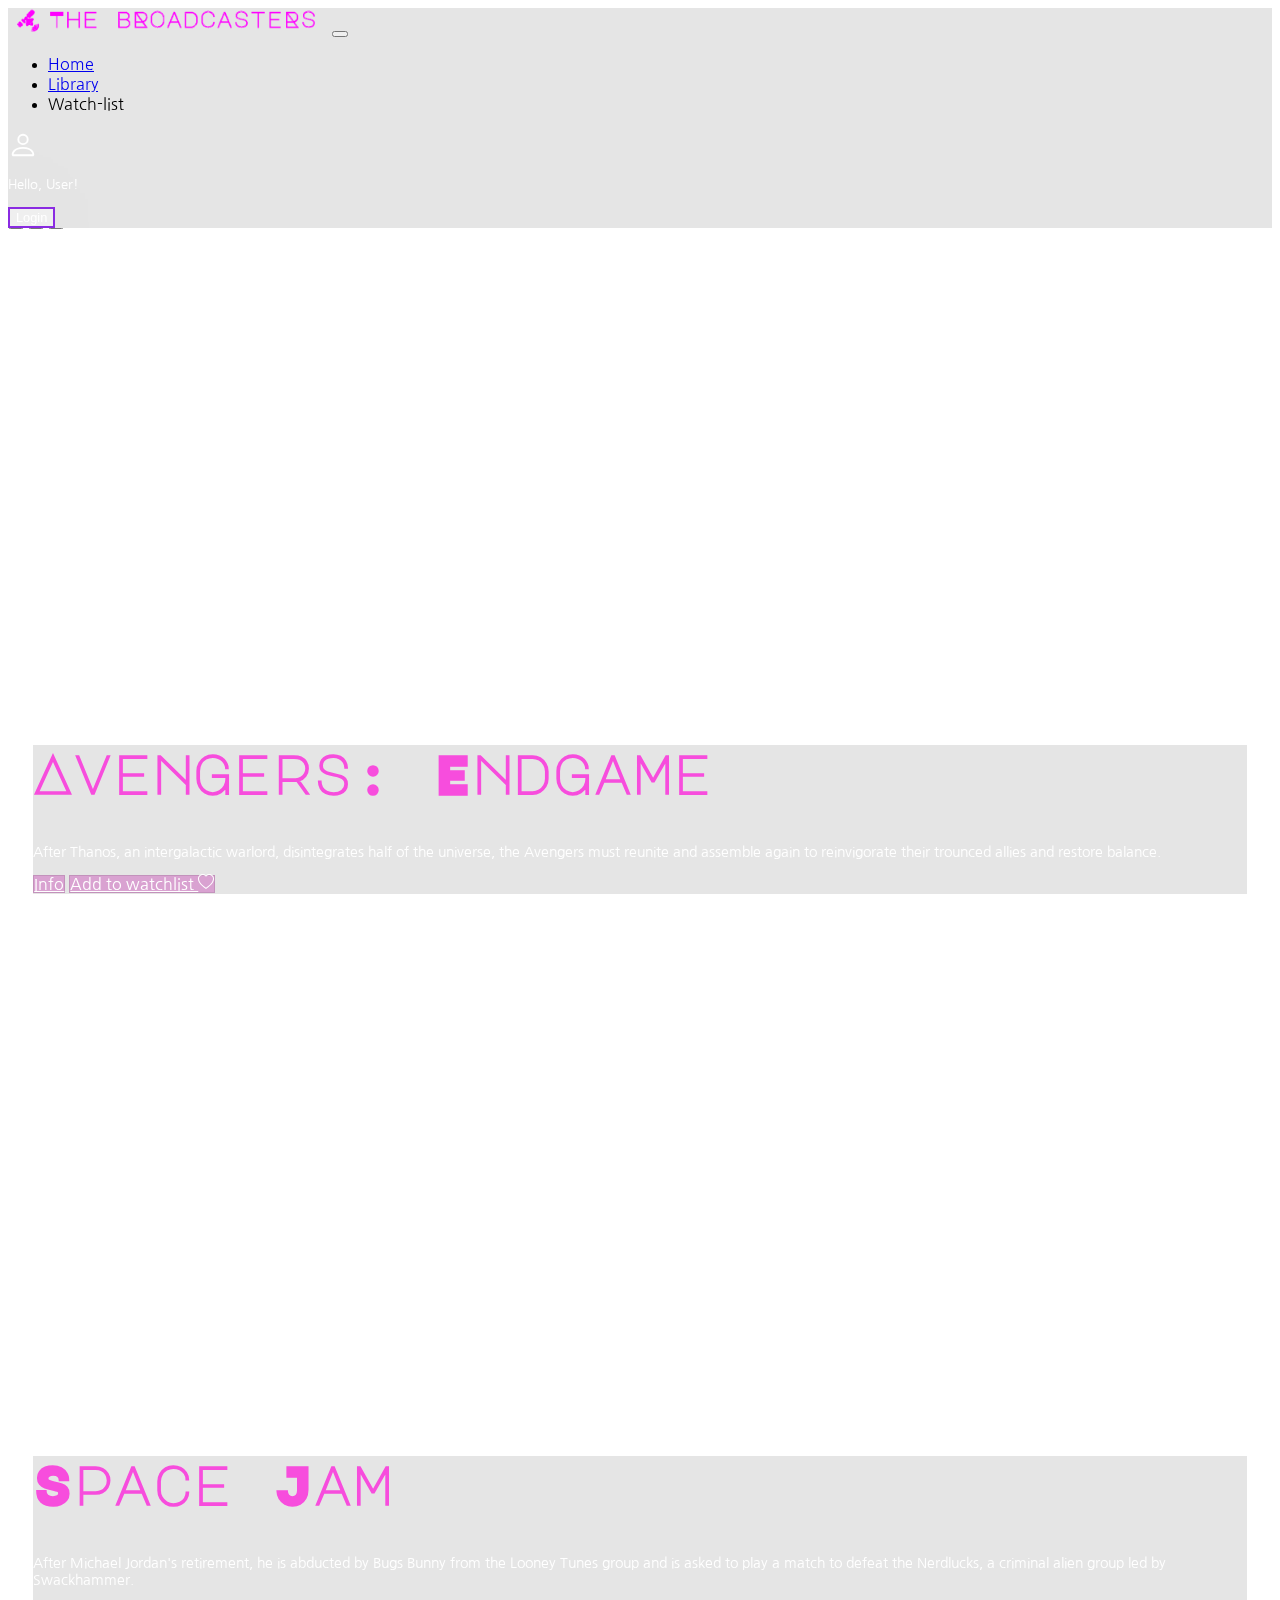
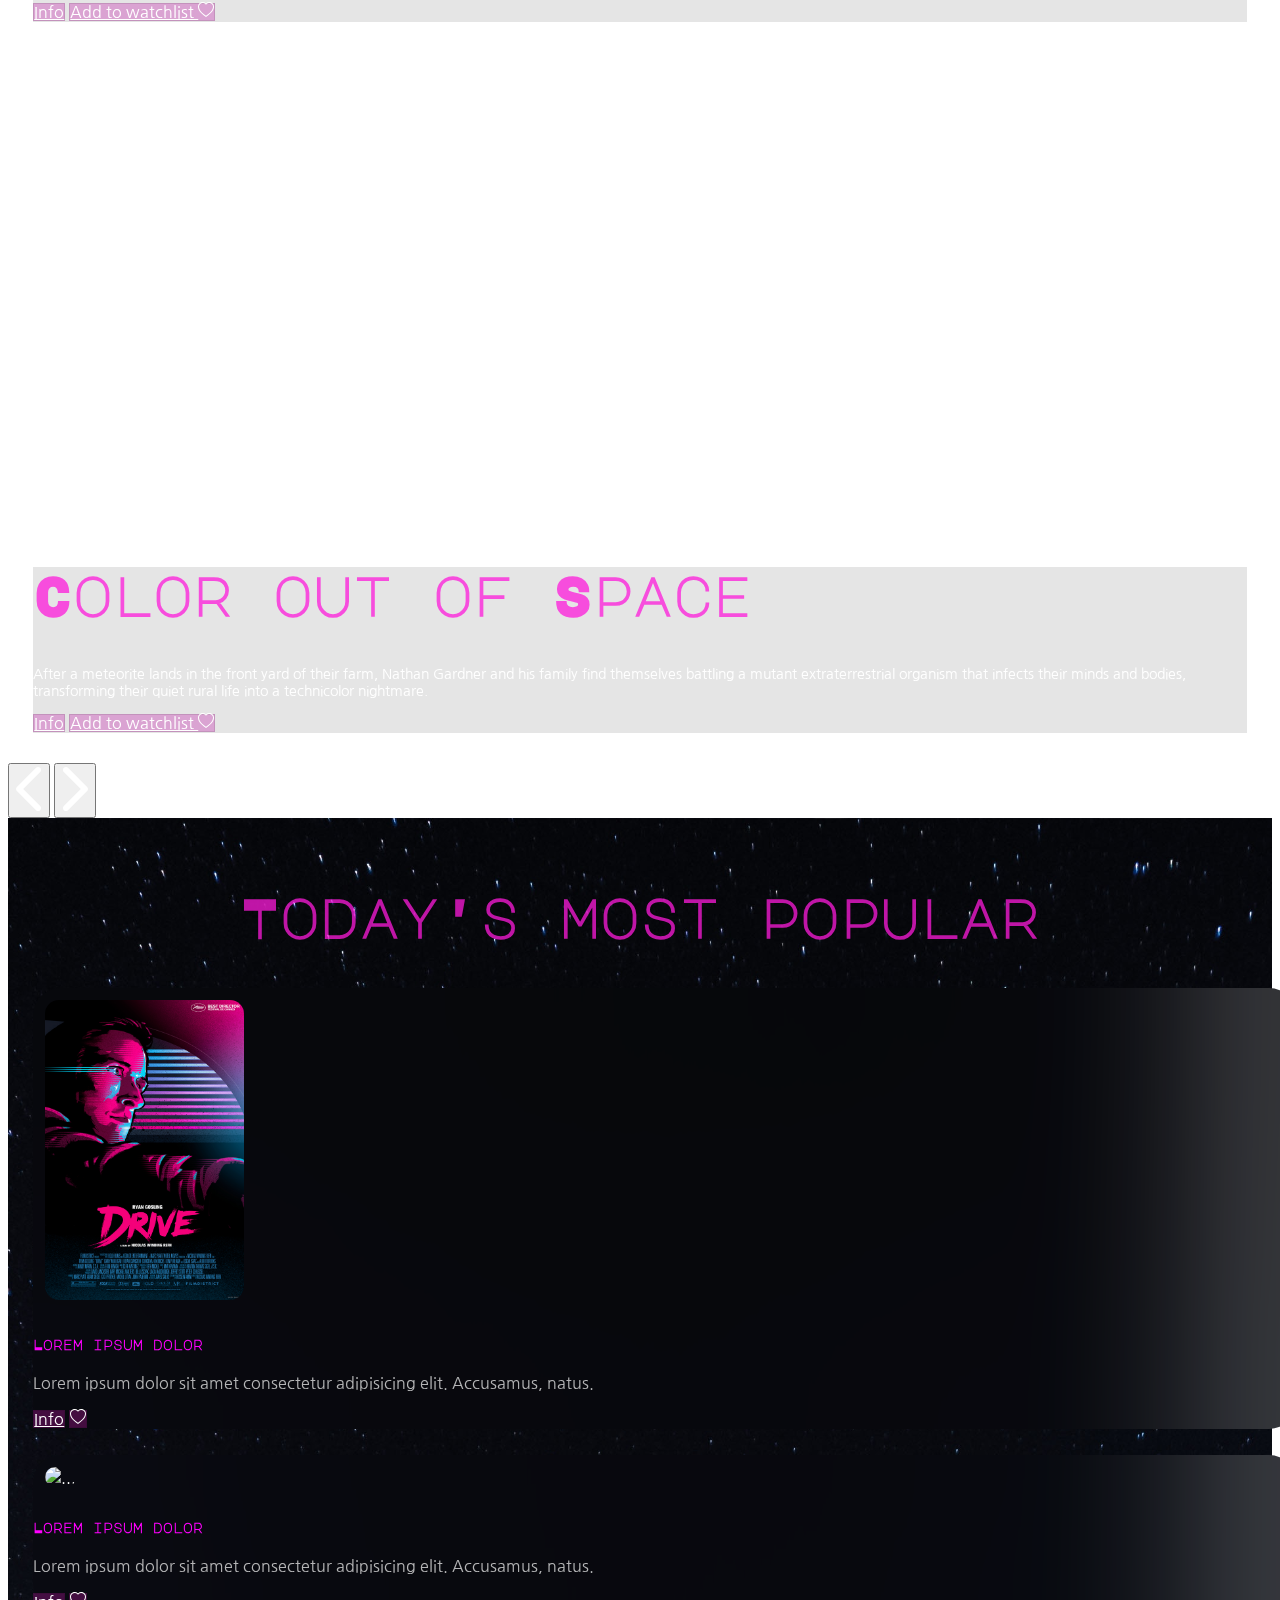
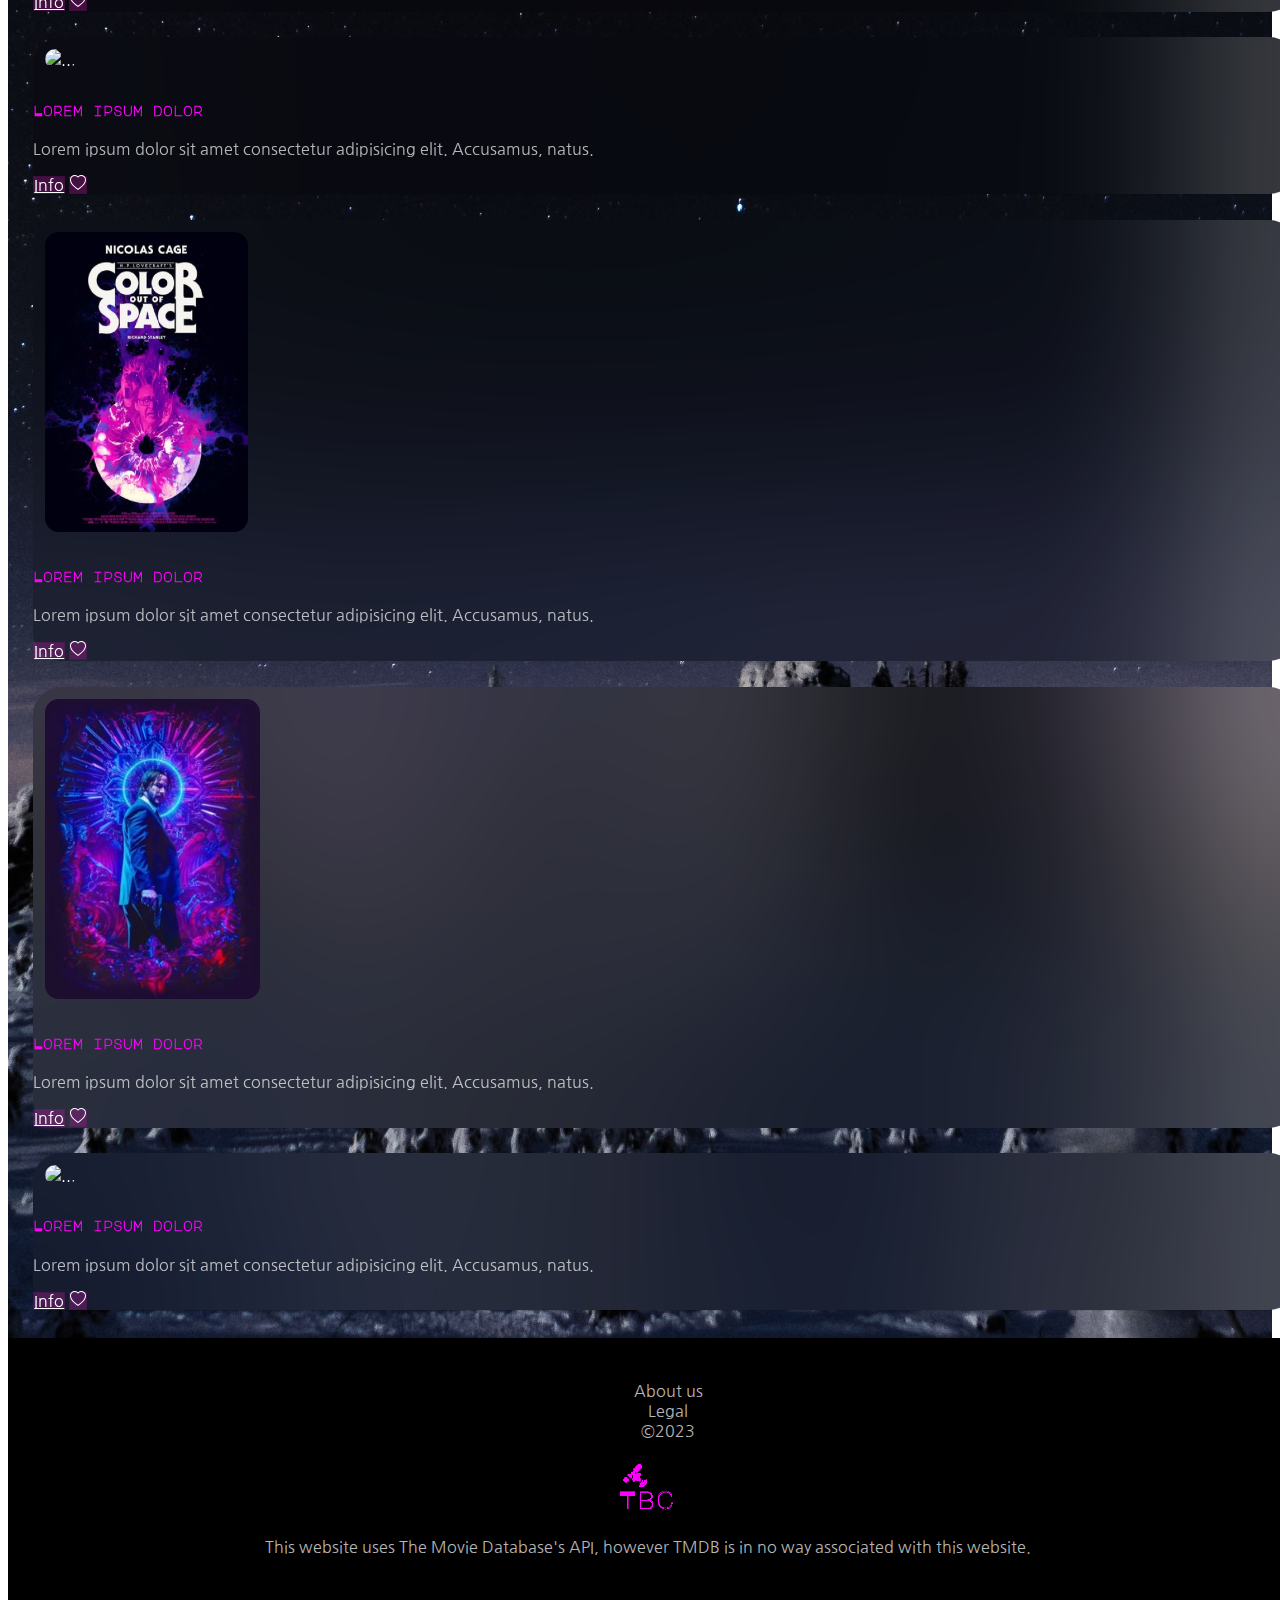
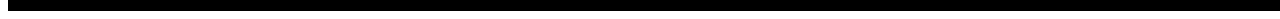
==== index.html @ 7039c8f2 "Add home page & mock content" ====
<!doctype html>
<html lang="en">
  <head>
    <!-- Required meta tags -->
    <meta charset="utf-8">
    <meta name="viewport" content="width=device-width, initial-scale=1">
    <!--Other meta data-->
    <meta name="siteTitle" content="The Broadcasters">
    <meta name="description" content="Home Page of The Broadcasters">
    <meta name="keywords" content="The Broadcasters, streaming, video, movies, space movies">
    <meta name="author" content="Tertius Jonker, Isaac Mooketsi, Rouxan Potgieter, Enrique De Sousa">

    <title>The Broadcasters</title>
    <!-- Style sheets -->
    <link href="https://cdn.jsdelivr.net/npm/bootstrap@5.3.0/dist/css/bootstrap.min.css" rel="stylesheet" integrity="sha384-9ndCyUaIbzAi2FUVXJi0CjmCapSmO7SnpJef0486qhLnuZ2cdeRhO02iuK6FUUVM" crossorigin="anonymous">
    <link href="styles/main.css" rel="stylesheet">
  </head>
  <body>
    
    <!-- nav -->
    <nav class="navbar navbar-expand-lg bg-body-tertiary " data-bs-theme="dark">
      <div class="container">
        <a class="navbar-brand" href="index.html"><img src="assets/logoExpanded.png" alt="LogoImage" style="width: 25vw;"></a>
        <button class="navbar-toggler" type="button" data-bs-toggle="collapse" data-bs-target="#navbarSupportedContent" aria-controls="navbarSupportedContent" aria-expanded="false" aria-label="Toggle navigation">
          <span class="navbar-toggler-icon"></span>
        </button>
        <div class="collapse navbar-collapse" id="navbarSupportedContent">
          <ul class="navbar-nav me-auto mb-2 mb-lg-0 mt-0.5">
            <li class="nav-item">
              <a class="nav-link active" aria-current="page" href="#">Home</a>
            </li>
            <li class="nav-item">
              <a class="nav-link" href="#">Library</a>
            </li>
            <li class="nav-item">
              <a class="nav-link disabled" aria-disabled="true">Watch-list</a>
            </li>
          </ul>
          <form class="d-flex" >
            <!-- user icon -->
            <svg class="mt-1 p-1" xmlns="http://www.w3.org/2000/svg" width="30" height="30" fill="white" class="bi bi-person" viewBox="0 0 16 16">
              <path d="M8 8a3 3 0 1 0 0-6 3 3 0 0 0 0 6Zm2-3a2 2 0 1 1-4 0 2 2 0 0 1 4 0Zm4 8c0 1-1 1-1 1H3s-1 0-1-1 1-4 6-4 6 3 6 4Zm-1-.004c-.001-.246-.154-.986-.832-1.664C11.516 10.68 10.289 10 8 10c-2.29 0-3.516.68-4.168 1.332-.678.678-.83         1.418-.832 1.664h10Z"/>
            </svg>

            <!-- user info -->
            <p class="userName m-2 p-0" style="color: white; font-size: 1vw;">Hello, User!</p>
            <p class="m-3" style="color: white; font-size: 1vw;"></p>

            <!-- log in button -->
            <a class="nav-link" href="pages/signin.html"><button class="btn btn-outline-primary">Login</button></a>
            
          </form>
        </div>
      </div>
    </nav>
    <!-- end nav -->

    <!-- container for main content and BG -->
    <div class=" mainSection">
      

      <!-- carousel ----------------------------------------------------------------------------->
      <div id="carouselExampleIndicators" class="carousel slide mt-2" >
        <div class="carousel-indicators">
          <button type="button" data-bs-target="#carouselExampleIndicators" data-bs-slide-to="0" class="active" aria-current="true" aria-label="Slide 1"></button>
          <button type="button" data-bs-target="#carouselExampleIndicators" data-bs-slide-to="1" aria-label="Slide 2"></button>
          <button type="button" data-bs-target="#carouselExampleIndicators" data-bs-slide-to="2" aria-label="Slide 3"></button>
        </div>
        
        <!-- carousel -->
        <div class="carousel-inner ">
          
          <!-- slide 1 -->
          <div class="carousel-item active p-0 m-0 mt-2">

            <div class="videoContainer">
              <iframe class="responsive-iframe" src="https://www.youtube.com/embed/TcMBFSGVi1c?si=x5d45j4ZO_gV0QDx&amp;controls=0" title="YouTube video player" frameborder="0" allow="accelerometer; autoplay; clipboard-write; encrypted-media; gyroscope; picture-in-picture; web-share" allowfullscreen></iframe>
              
              <div class="card-info">
                <div class="col-lg-6 col-md-8 col-sm-11">
                  <div class="card ">
                    <div class="card-body">
                      <h2 class="card-title">Avengers: Endgame</h2>
                      <p class="card-text">After Thanos, an intergalactic warlord, disintegrates half of the universe, the Avengers must reunite and assemble again to reinvigorate their trounced allies and restore balance.</p>
                      <a href="#" class="btn btn-primary">Info</a>
                      <a href="#" class="btn btn-primary">Add to watchlist <svg xmlns="http://www.w3.org/2000/svg" width="16" height="16" fill="currentColor" class="bi bi-heart" viewBox="0 0 16 16">
                        <path d="m8 2.748-.717-.737C5.6.281 2.514.878 1.4 3.053c-.523 1.023-.641 2.5.314 4.385.92 1.815 2.834 3.989 6.286 6.357 3.452-2.368 5.365-4.542 6.286-6.357.955-1.886.838-3.362.314-4.385C13.486.878 10.4.28 8.717 2.01L8 2.748zM8 15C-7.333 4.868 3.279-3.04 7.824 1.143c.06.055.119.112.176.171a3.12 3.12 0 0 1 .176-.17C12.72-3.042 23.333 4.867 8 15z"/>
                      </svg></a>
                    </div>
                   
                  </div> <!-- end card -->
                </div> <!-- end col -->
              </div> <!-- end card info -->
            </div> <!-- end videoContainer -->

          </div> <!-- end slide 1 -->

          <!-- slide 2 -->
          <div class="carousel-item p-0 m-0 mt-2">

            <div class="videoContainer">
              <iframe class="responsive-iframe" src="https://www.youtube.com/embed/olXYZOsXw_o?si=Xc9LQaA5WyBjp9RA&amp;controls=0" title="YouTube video player" frameborder="0" allow="accelerometer; autoplay; clipboard-write; encrypted-media; gyroscope; picture-in-picture; web-share" allowfullscreen></iframe>
              
              <div class="card-info">
                <div class="col-lg-6 col-md-8 col-sm-11">
                  <div class="card ">
                    <div class="card-body">
                      <h2 class="card-title">Space Jam</h2>
                      <p class="card-text">After Michael Jordan's retirement, he is abducted by Bugs Bunny from the Looney Tunes group and is asked to play a match to defeat the Nerdlucks, a criminal alien group led by Swackhammer.</p>
                      <a href="#" class="btn btn-primary">Info</a>
                      <a href="#" class="btn btn-primary">Add to watchlist <svg xmlns="http://www.w3.org/2000/svg" width="16" height="16" fill="currentColor" class="bi bi-heart" viewBox="0 0 16 16">
                        <path d="m8 2.748-.717-.737C5.6.281 2.514.878 1.4 3.053c-.523 1.023-.641 2.5.314 4.385.92 1.815 2.834 3.989 6.286 6.357 3.452-2.368 5.365-4.542 6.286-6.357.955-1.886.838-3.362.314-4.385C13.486.878 10.4.28 8.717 2.01L8 2.748zM8 15C-7.333 4.868 3.279-3.04 7.824 1.143c.06.055.119.112.176.171a3.12 3.12 0 0 1 .176-.17C12.72-3.042 23.333 4.867 8 15z"/>
                      </svg></a>
                    </div>
                   
                  </div> <!-- end card -->
                </div> <!-- end col -->
              </div> <!-- end card info -->
            </div> <!-- end videoContainer -->

          </div> <!-- end slide 2 -->

          <!-- slide 3 -->
          <div class="carousel-item p-0 m-0 mt-2">

            <div class="videoContainer">
              <iframe class="responsive-iframe" src="https://www.youtube.com/embed/agnpaFLo0to?si=cPkIvhl3ywlMxju1&amp;controls=0" title="YouTube video player" frameborder="0" allow="accelerometer; autoplay; clipboard-write; encrypted-media; gyroscope; picture-in-picture; web-share" allowfullscreen></iframe>
              
              <div class="card-info">
                <div class="col-lg-6 col-md-8 col-sm-11">
                  <div class="card ">
                    <div class="card-body">
                      <h2 class="card-title">Color out of Space</h2>
                      <p class="card-text">After a meteorite lands in the front yard of their farm, Nathan Gardner and his family find themselves battling a mutant extraterrestrial organism that infects their minds and bodies, transforming their quiet rural life into a technicolor nightmare.</p>
                      <a href="#" class="btn btn-primary">Info</a>
                      <a href="#" class="btn btn-primary">Add to watchlist <svg xmlns="http://www.w3.org/2000/svg" width="16" height="16" fill="currentColor" class="bi bi-heart" viewBox="0 0 16 16">
                        <path d="m8 2.748-.717-.737C5.6.281 2.514.878 1.4 3.053c-.523 1.023-.641 2.5.314 4.385.92 1.815 2.834 3.989 6.286 6.357 3.452-2.368 5.365-4.542 6.286-6.357.955-1.886.838-3.362.314-4.385C13.486.878 10.4.28 8.717 2.01L8 2.748zM8 15C-7.333 4.868 3.279-3.04 7.824 1.143c.06.055.119.112.176.171a3.12 3.12 0 0 1 .176-.17C12.72-3.042 23.333 4.867 8 15z"/>
                      </svg></a>
                    </div>
                   
                  </div> <!-- end card -->
                </div> <!-- end col -->
              </div> <!-- end card info -->
            </div> <!-- end videoContainer -->

          </div> <!-- end slide 3 -->

          
          <!-- end carousel inner -->
        </div>

        <!-- carousel buttons -->
        <button class="carousel-control-prev" type="button" data-bs-target="#carouselExampleIndicators" data-bs-slide="prev">
          <svg xmlns="http://www.w3.org/2000/svg" width="26" height="46" viewBox="0 0 26 46" fill="none">
              <path d="M4 26H7V20H4L4 26ZM0.87868 20.8787C-0.292893 22.0503 -0.292893 23.9497 0.87868 25.1213L19.9706 44.2132C21.1421 45.3848 23.0416 45.3848 24.2132 44.2132C25.3848 43.0416 25.3848 41.1421 24.2132 39.9706L7.24264 23L24.2132 6.02944C25.3848 4.85786 25.3848 2.95837 24.2132 1.7868C23.0416 0.615223 21.1421 0.615223 19.9706 1.7868L0.87868 20.8787ZM4 20H3L3 26H4L4 20Z" fill="white" fill-opacity="0.95"/>
          </svg>
        </button>
        <button class="carousel-control-next" type="button" data-bs-target="#carouselExampleIndicators" data-bs-slide="next">
          <svg xmlns="http://www.w3.org/2000/svg" width="26" height="46" viewBox="0 0 26 46" fill="none">
              <path d="M22 20H19V26H22V20ZM25.1213 25.1213C26.2929 23.9497 26.2929 22.0503 25.1213 20.8787L6.02944 1.7868C4.85786 0.615223 2.95837 0.615223 1.7868 1.7868C0.615223 2.95837 0.615223 4.85786 1.7868 6.02944L18.7574 23L1.7868 39.9706C0.615223 41.1421 0.615223 43.0416 1.7868 44.2132C2.95837 45.3848 4.85786 45.3848 6.02944 44.2132L25.1213 25.1213ZM22 26H23V20H22V26Z" fill="white" fill-opacity="0.95"/>
          </svg>
        </button>
      <!-- end carousel buttons -->


      </div> <!-- end carousel ----------------------------------------------------------------------------->
      
      
      
    </div> <!-- end main section -->


    <div class="secondarySection">
      <div class="container">
        <div class="row">
          <h2>Today's most popular</h2>
          
          <!-- cards div col -->
          <div class="col-lg-3 col-md-4 col-sm-6">

              <!-- div card -->
              <div class="card ">

                <!-- poster img -->
                <img src="assets//poster6.png" class="card-img-top" alt="...">
                
                <!-- div card body -->
                <div class="card-body">
                  <h5 class="card-title">Lorem ipsum dolor</h5>
                  <p class="card-text">Lorem ipsum dolor sit amet consectetur adipisicing elit. Accusamus, natus.</p>
                  <a href="#" class="btn btn-primary">Info</a>
                  <!-- heart button -->
                  <a href="#" class="btn btn-primary"><svg xmlns="http://www.w3.org/2000/svg" width="16" height="16" fill="currentColor" class="bi bi-heart" viewBox="0 0 16 16">
                    <path d="m8 2.748-.717-.737C5.6.281 2.514.878 1.4 3.053c-.523 1.023-.641 2.5.314 4.385.92 1.815 2.834 3.989 6.286 6.357 3.452-2.368 5.365-4.542 6.286-6.357.955-1.886.838-3.362.314-4.385C13.486.878 10.4.28 8.717 2.01L8 2.748zM8 15C-7.333 4.868 3.279-3.04 7.824 1.143c.06.055.119.112.176.171a3.12 3.12 0 0 1 .176-.17C12.72-3.042 23.333 4.867 8 15z"/>
                  </svg></a>
                  <!-- end div card body -->
              </div>
              <!-- end div card -->
            </div>
            <!-- end card div col -->
          </div>

          <!-- cards div col -->
          <div class="col-lg-3 col-md-4 col-sm-6">

            <!-- div card -->
            <div class="card ">

              <!-- poster img -->
              <img src="assets//poster1.png" class="card-img-top" alt="...">
              
              <!-- div card body -->
              <div class="card-body">
                <h5 class="card-title">Lorem ipsum dolor</h5>
                <p class="card-text">Lorem ipsum dolor sit amet consectetur adipisicing elit. Accusamus, natus.</p>
                <a href="#" class="btn btn-primary">Info</a>
                <!-- heart button -->
                <a href="#" class="btn btn-primary"><svg xmlns="http://www.w3.org/2000/svg" width="16" height="16" fill="currentColor" class="bi bi-heart" viewBox="0 0 16 16">
                  <path d="m8 2.748-.717-.737C5.6.281 2.514.878 1.4 3.053c-.523 1.023-.641 2.5.314 4.385.92 1.815 2.834 3.989 6.286 6.357 3.452-2.368 5.365-4.542 6.286-6.357.955-1.886.838-3.362.314-4.385C13.486.878 10.4.28 8.717 2.01L8 2.748zM8 15C-7.333 4.868 3.279-3.04 7.824 1.143c.06.055.119.112.176.171a3.12 3.12 0 0 1 .176-.17C12.72-3.042 23.333 4.867 8 15z"/>
                </svg></a>
                <!-- end div card body -->
              </div>
            <!-- end div card -->
            </div>
          <!-- end card div col -->
          </div>

          <!-- cards div col -->
          <div class="col-lg-3 col-md-4 col-sm-6">

            <!-- div card -->
            <div class="card ">

              <!-- poster img -->
              <img src="assets//poster2.png" class="card-img-top" alt="...">
              
              <!-- div card body -->
              <div class="card-body">
                <h5 class="card-title">Lorem ipsum dolor</h5>
                <p class="card-text">Lorem ipsum dolor sit amet consectetur adipisicing elit. Accusamus, natus.</p>
                <a href="#" class="btn btn-primary">Info</a>
                <!-- heart button -->
                <a href="#" class="btn btn-primary"><svg xmlns="http://www.w3.org/2000/svg" width="16" height="16" fill="currentColor" class="bi bi-heart" viewBox="0 0 16 16">
                  <path d="m8 2.748-.717-.737C5.6.281 2.514.878 1.4 3.053c-.523 1.023-.641 2.5.314 4.385.92 1.815 2.834 3.989 6.286 6.357 3.452-2.368 5.365-4.542 6.286-6.357.955-1.886.838-3.362.314-4.385C13.486.878 10.4.28 8.717 2.01L8 2.748zM8 15C-7.333 4.868 3.279-3.04 7.824 1.143c.06.055.119.112.176.171a3.12 3.12 0 0 1 .176-.17C12.72-3.042 23.333 4.867 8 15z"/>
                </svg></a>
                <!-- end div card body -->
              </div>
            <!-- end div card -->
            </div>
          <!-- end card div col -->
          </div>

          <!-- cards div col -->
          <div class="col-lg-3 col-md-4 col-sm-6">

            <!-- div card -->
            <div class="card ">

              <!-- poster img -->
              <img src="assets//poster3.png" class="card-img-top" alt="...">
              
              <!-- div card body -->
              <div class="card-body">
                <h5 class="card-title">Lorem ipsum dolor</h5>
                <p class="card-text">Lorem ipsum dolor sit amet consectetur adipisicing elit. Accusamus, natus.</p>
                <a href="#" class="btn btn-primary">Info</a>
                <!-- heart button -->
                <a href="#" class="btn btn-primary"><svg xmlns="http://www.w3.org/2000/svg" width="16" height="16" fill="currentColor" class="bi bi-heart" viewBox="0 0 16 16">
                  <path d="m8 2.748-.717-.737C5.6.281 2.514.878 1.4 3.053c-.523 1.023-.641 2.5.314 4.385.92 1.815 2.834 3.989 6.286 6.357 3.452-2.368 5.365-4.542 6.286-6.357.955-1.886.838-3.362.314-4.385C13.486.878 10.4.28 8.717 2.01L8 2.748zM8 15C-7.333 4.868 3.279-3.04 7.824 1.143c.06.055.119.112.176.171a3.12 3.12 0 0 1 .176-.17C12.72-3.042 23.333 4.867 8 15z"/>
                </svg></a>
                <!-- end div card body -->
              </div>
            <!-- end div card -->
            </div>
          <!-- end card div col -->
          </div>

          <!-- cards div col -->
          <div class="col-lg-3 col-md-4 col-sm-6">

            <!-- div card -->
            <div class="card ">

              <!-- poster img -->
              <img src="assets//poster4.png" class="card-img-top" alt="...">
              
              <!-- div card body -->
              <div class="card-body">
                <h5 class="card-title">Lorem ipsum dolor</h5>
                <p class="card-text">Lorem ipsum dolor sit amet consectetur adipisicing elit. Accusamus, natus.</p>
                <a href="#" class="btn btn-primary">Info</a>
                <!-- heart button -->
                <a href="#" class="btn btn-primary"><svg xmlns="http://www.w3.org/2000/svg" width="16" height="16" fill="currentColor" class="bi bi-heart" viewBox="0 0 16 16">
                  <path d="m8 2.748-.717-.737C5.6.281 2.514.878 1.4 3.053c-.523 1.023-.641 2.5.314 4.385.92 1.815 2.834 3.989 6.286 6.357 3.452-2.368 5.365-4.542 6.286-6.357.955-1.886.838-3.362.314-4.385C13.486.878 10.4.28 8.717 2.01L8 2.748zM8 15C-7.333 4.868 3.279-3.04 7.824 1.143c.06.055.119.112.176.171a3.12 3.12 0 0 1 .176-.17C12.72-3.042 23.333 4.867 8 15z"/>
                </svg></a>
                <!-- end div card body -->
              </div>
            <!-- end div card -->
            </div>
          <!-- end card div col -->
          </div>

          <!-- cards div col -->
          <div class="col-lg-3 col-md-4 col-sm-6">

            <!-- div card -->
            <div class="card ">

              <!-- poster img -->
              <img src="assets//poster5.png" class="card-img-top" alt="...">
              
              <!-- div card body -->
              <div class="card-body">
                <h5 class="card-title">Lorem ipsum dolor</h5>
                <p class="card-text">Lorem ipsum dolor sit amet consectetur adipisicing elit. Accusamus, natus.</p>
                <a href="#" class="btn btn-primary">Info</a>
                <!-- heart button -->
                <a href="#" class="btn btn-primary"><svg xmlns="http://www.w3.org/2000/svg" width="16" height="16" fill="currentColor" class="bi bi-heart" viewBox="0 0 16 16">
                  <path d="m8 2.748-.717-.737C5.6.281 2.514.878 1.4 3.053c-.523 1.023-.641 2.5.314 4.385.92 1.815 2.834 3.989 6.286 6.357 3.452-2.368 5.365-4.542 6.286-6.357.955-1.886.838-3.362.314-4.385C13.486.878 10.4.28 8.717 2.01L8 2.748zM8 15C-7.333 4.868 3.279-3.04 7.824 1.143c.06.055.119.112.176.171a3.12 3.12 0 0 1 .176-.17C12.72-3.042 23.333 4.867 8 15z"/>
                </svg></a>
                <!-- end div card body -->
              </div>
            <!-- end div card -->
            </div>
          <!-- end card div col -->
          </div>
        

        

        </div>
      <!-- end secondary section -->
    </div>
    
    <div class="footer">
      <div class="container">
        <div class="row">
        <div class="col-4">
          <ul>
            <li>About us</li>
            <li>Legal</li>
            <li>©2023</li>
          </ul>
        </div>

        <div class="col-4">
          <img src="assets/logoSmall.png" width="60vh" height="auto" alt="">
        </div>

        <div class="col-4">
          <p>This website uses The Movie Database's API, however TMDB is in no way associated with this website.</p>
          <img style="width: 5vw;" src="https://www.themoviedb.org/assets/2/v4/logos/v2/blue_square_1-5bdc75aaebeb75dc7ae79426ddd9be3b2be1e342510f8202baf6bffa71d7f5c4.svg" alt="">
        </div>

      </div>
      </div>
      
    </div>
    
    <!-- JS -->
    <script src="https://cdn.jsdelivr.net/npm/bootstrap@5.3.0/dist/js/bootstrap.bundle.min.js" integrity="sha384-geWF76RCwLtnZ8qwWowPQNguL3RmwHVBC9FhGdlKrxdiJJigb/j/68SIy3Te4Bkz" crossorigin="anonymous"></script>
    <script src="https://ajax.googleapis.com/ajax/libs/jquery/3.7.0/jquery.min.js"></script>
    <script src="scripts/main.js"></script>

  </body>
</html>
---- styles/main.css ----
/* global styles */
@import url('https://fonts.googleapis.com/css2?family=Major+Mono+Display&family=Nanum+Gothic&display=swap');

body{
    overflow-x: hidden;
}

h1{
    font-family: 'Major Mono Display', monospace;
    color: rgba(252, 27, 218, 0.754);
    font-size: 80px;
    font-weight: bold;
}

h2, h3, h4, h5{
    font-family: 'Major Mono Display', monospace;
    color: rgba(252, 27, 218, 0.754);
}

h6, p, body{
    font-family: 'Nanum Gothic', sans-serif;
}

h2{
    font-size: 6vh;
}

h3{
    font-size: 4vh;
}

/* BG for vh section */
.mainSection {
    height: fit-content;
    padding-top: 5vh;
    background-image: url("../assets/bg2.jpg");
    background-position: center;
    background-size: cover;
}


/* BS navbar overrides*/
.navbar{ 
    background-color: rgba(0, 0, 0, 0.10)!important;
    backdrop-filter: blur(100px);
    margin-bottom: -7vh;
}

.navbar .btn-outline-primary{
    font-size: 1vw;
    border: 2px solid blueviolet;
    color: white;
}

.navbar .btn-outline-primary:hover{
    font-size: 1vw;
    border: 2px solid blueviolet;
    background-color: blueviolet;
    color: white;
    font-weight: bolder;
}

/* cards */
.mainSection .card {
    height: fit-content;
    width: 100%;
    background: rgba(0, 0, 0, 0.10);
    backdrop-filter: blur(100px);
    color: white;
}


.videoContainer{
    position: relative;
    overflow: hidden;
    width: 100%;
    padding-top: 56.25% !important;
}

.responsive-iframe{
    position: absolute;
    top: 0;
    left: 0;
    bottom: 0;
    right: 0;
    width: 100%;
    height: 100%;  
    z-index: 0; 
}

.card-info{
    position: relative;
    z-index: 1; 
    margin-right: 2%;
    margin-left: 2%;
    margin-top: -19%;
}


.card-info p{
    font-size: 1.5vh;
}

/* buttons */
.btn-primary {
    border: 1px solid rgba(0, 0, 0, 0.10);
    background: rgba(252, 27, 218, 0.246);
    backdrop-filter: blur(100px);
    color: white; 
}

.btn-primary:hover {
    border: 1px solid rgba(0, 0, 0, 0.10);
    background: rgba(252, 27, 218, 0.8);

}


.secondarySection {
    height: fit-content;
    padding-top: 3vh;
    background-image: url("../assets/bg9.jpg");
    background-position: center;
    background-size: cover;
    text-align: center;
}

.secondarySection .card{
    height: fit-content;
    width: 100%;
    border-radius: 28px;
    margin: 2%;
    background: rgba(0, 0, 0, 0.10);
    backdrop-filter: blur(100px);
    color: white;
    text-align: left;
}

.secondarySection .card-img-top{
    margin: 12px;
    border-radius: 14px;
    width: auto;
    height: 300px;
    object-fit:cover;
}

.secondarySection .card h5{
    color: magenta;
}

.secondarySection .card p{
    opacity: 0.7;
}

/* footer */
.footer{
    width: 100vw;
    margin-left: 0px;
    margin-top: 3vh;
    padding-top: 3vh;
    height: fit-content;
    text-align: center;
    color: rgba(255, 255, 255, 0.722);
    background-color: black;
    padding-bottom: 2vh;
}

.footer ul{
    list-style: none;
}
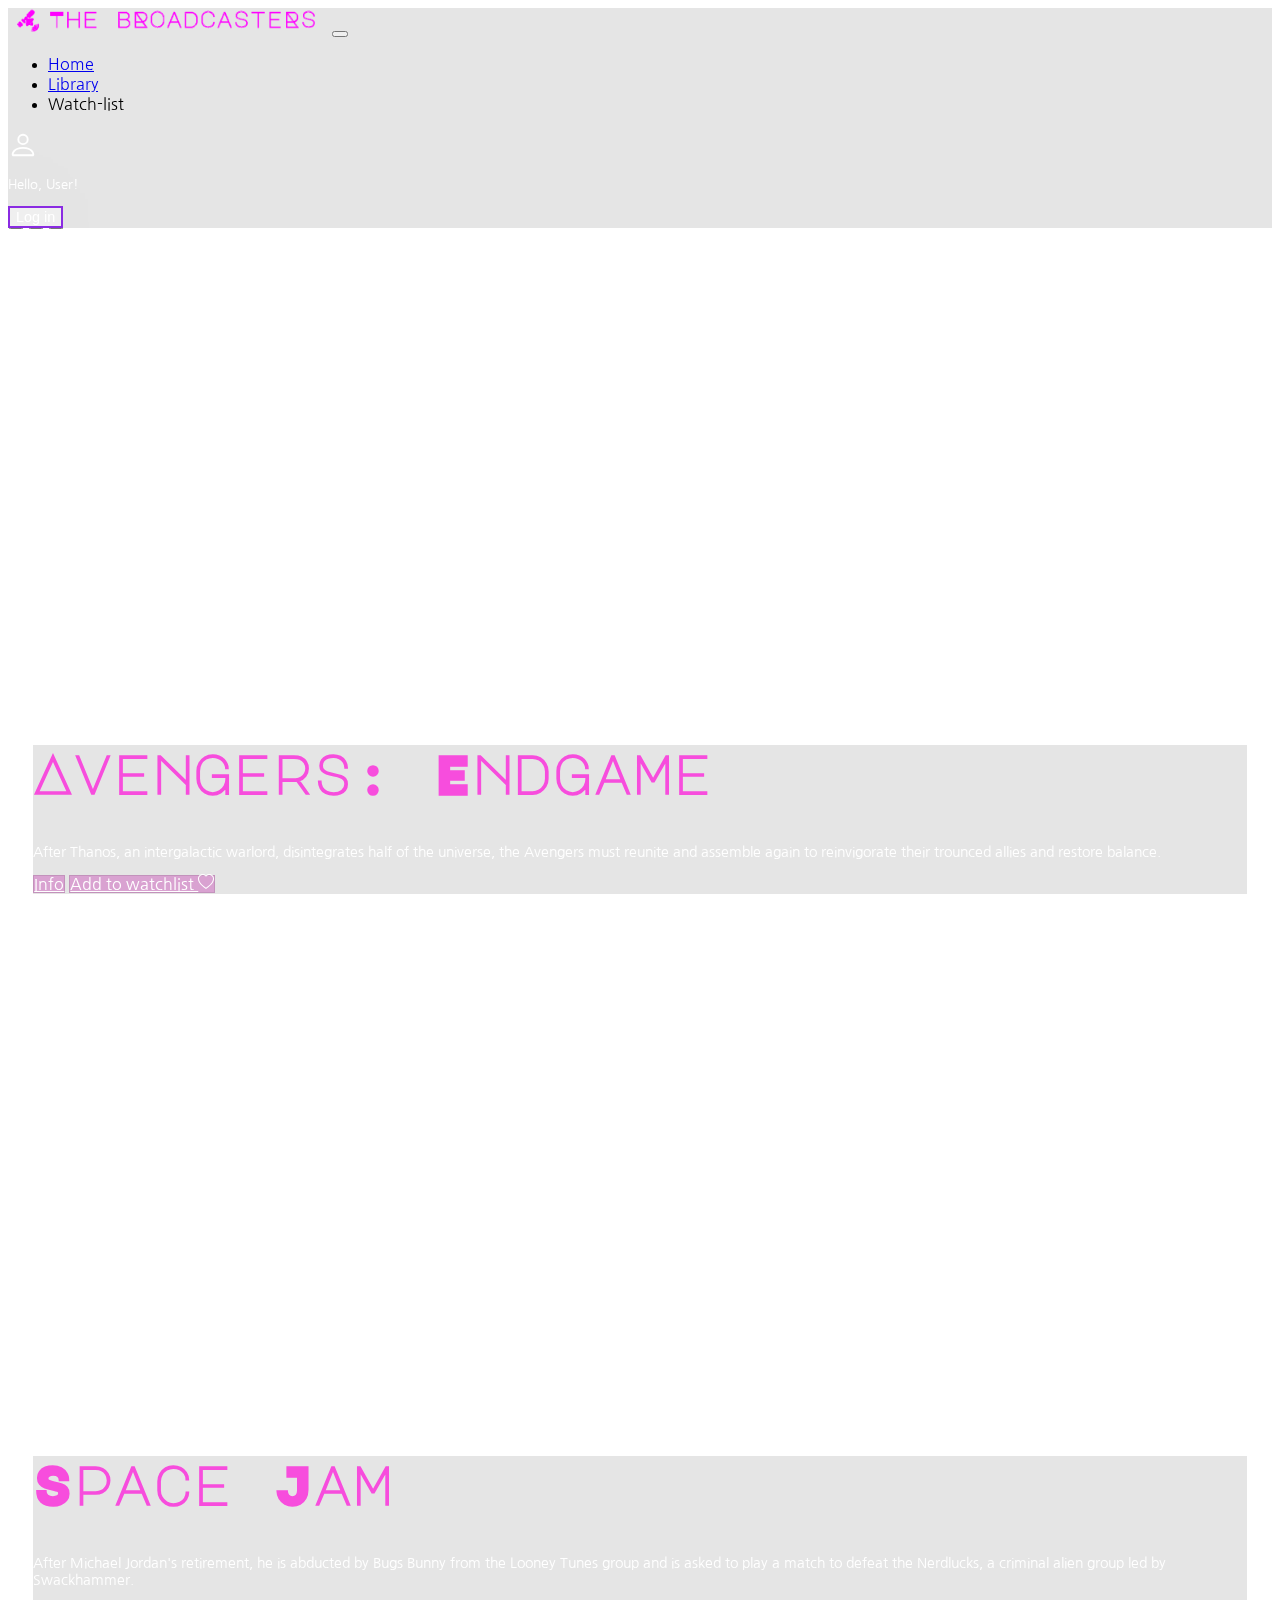
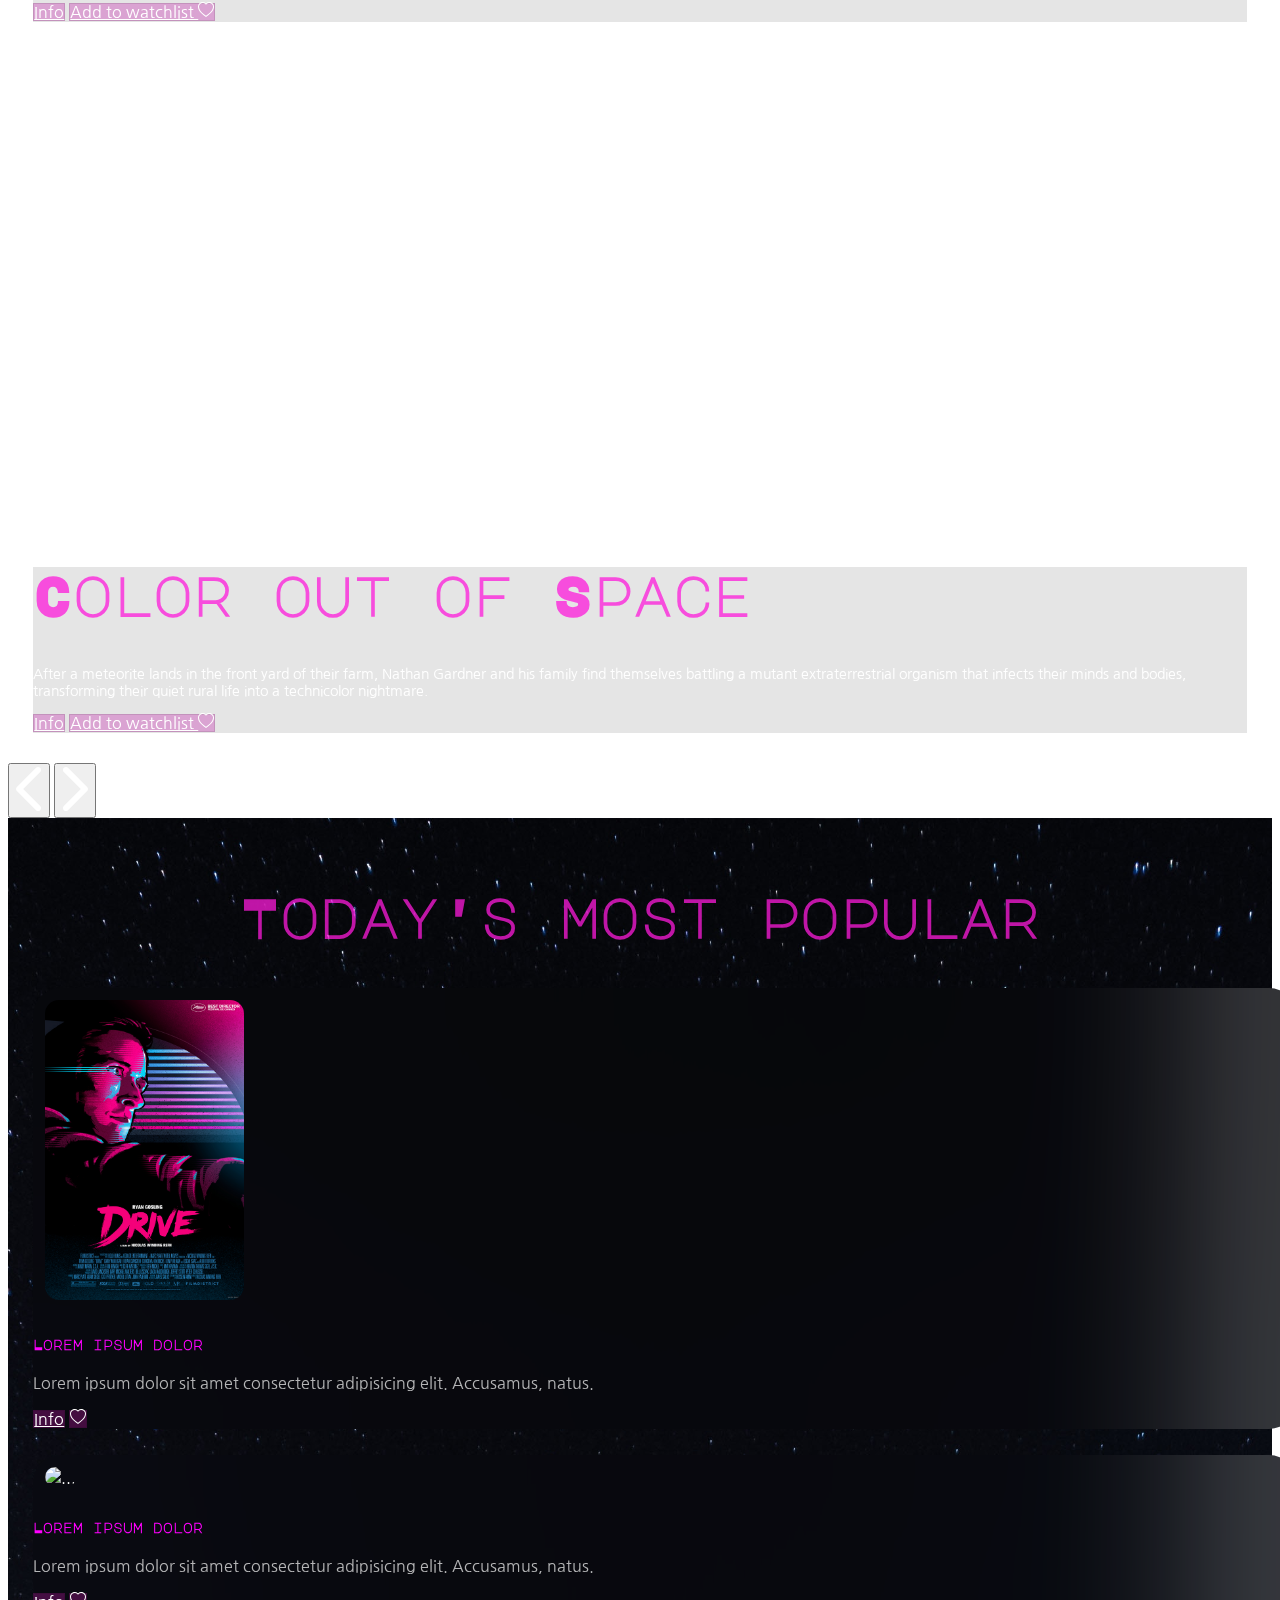
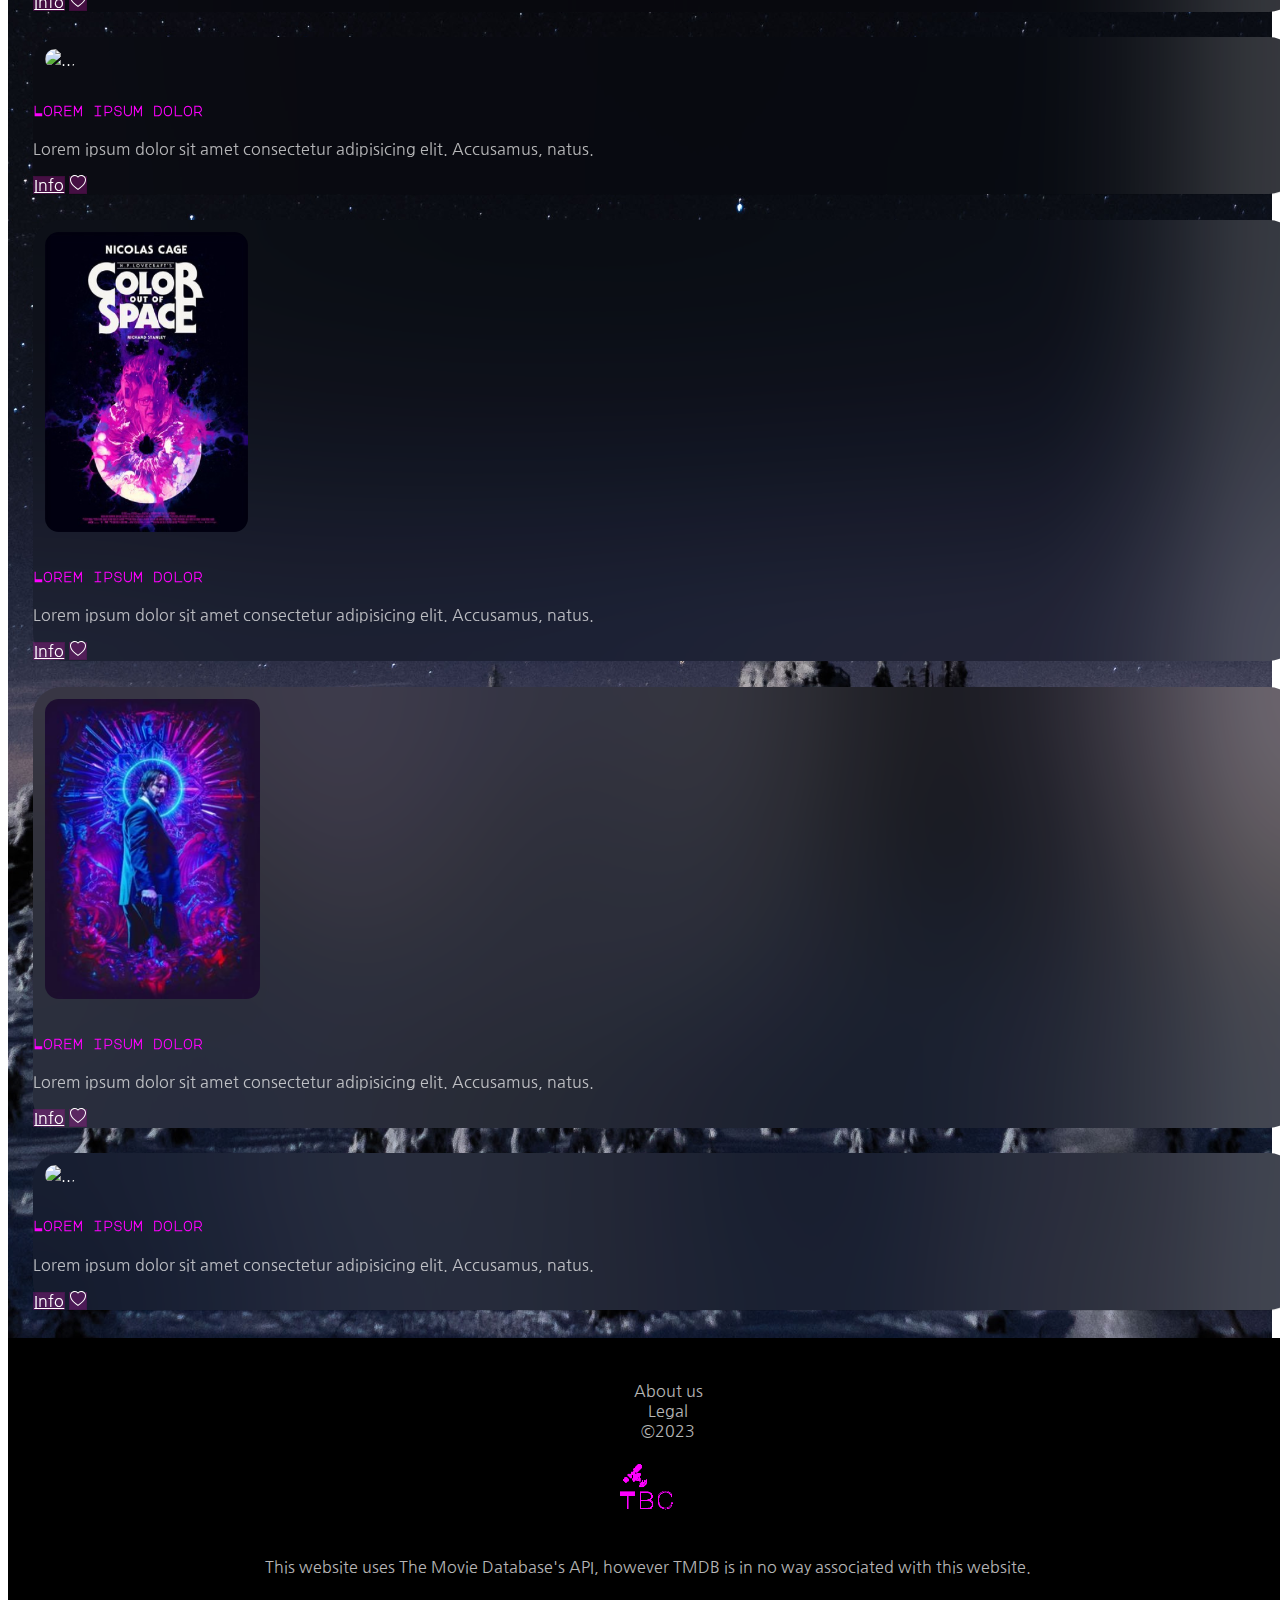
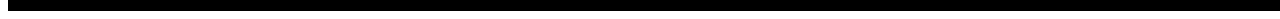
==== commit e49054ed: "Add sign-in page" ====
--- a/index.html
+++ b/index.html
@@ -47,7 +47,7 @@
             <p class="m-3" style="color: white; font-size: 1vw;"></p>
 
             <!-- log in button -->
-            <a class="nav-link" href="pages/signin.html"><button class="btn btn-outline-primary">Login</button></a>
+            <a class="nav-link" href="pages/signin.html"><button class="btn btn-outline-primary">Log in</button></a>
             
           </form>
         </div>
@@ -348,11 +348,12 @@
         </div>
 
         <div class="col-4">
+          
+          <img style="width: 5vw;" src="https://www.themoviedb.org/assets/2/v4/logos/v2/blue_square_1-5bdc75aaebeb75dc7ae79426ddd9be3b2be1e342510f8202baf6bffa71d7f5c4.svg" alt="">
           <p>This website uses The Movie Database's API, however TMDB is in no way associated with this website.</p>
-          <img style="width: 5vw;" src="https://www.themoviedb.org/assets/2/v4/logos/v2/blue_square_1-5bdc75aaebeb75dc7ae79426ddd9be3b2be1e342510f8202baf6bffa71d7f5c4.svg" alt="">
-        </div>
-
-      </div>
+        </div>
+
+        </div>
       </div>
       
     </div>
--- a/styles/main.css
+++ b/styles/main.css
@@ -46,18 +46,23 @@
     margin-bottom: -7vh;
 }
 
-.navbar .btn-outline-primary{
-    font-size: 1vw;
+.btn-outline-primary, .btn-check{
+    font-size: 0.9rem;
     border: 2px solid blueviolet;
     color: white;
-}
-
-.navbar .btn-outline-primary:hover{
-    font-size: 1vw;
+    --bs-btn-active-bg: blueviolet;
+    --bs-btn-active-border-color: blueviolet;
+}
+
+
+.btn-outline-primary:hover{
+    font-size: 0.9rem;
     border: 2px solid blueviolet;
     background-color: blueviolet;
     color: white;
     font-weight: bolder;
+    --bs-btn-color: white;
+    --bs-btn-border-color: blueviolet;
 }
 
 /* cards */
@@ -168,3 +173,81 @@
 .footer ul{
     list-style: none;
 }
+
+
+/* Sign in  */
+.signin-section {
+    height: fit-content;
+    padding-top: 5vh;
+    background-image: url("../assets/bg10.jpg");
+    background-position: center;
+    background-size: cover;
+    margin-bottom: -3vh;
+}
+
+
+.signin-section form{
+    height: fit-content;
+    width: 50%;
+    margin-top: 30vh;
+    margin-bottom: 30vh;
+
+    padding-top: 3vh;
+    padding-bottom: 4vh;
+    padding-left: 2%;
+    padding-right: 2%;
+    border-radius: 28px;
+    background: rgba(0, 0, 0, 0.10);
+    backdrop-filter: blur(100px);
+    color: white;
+    text-align: left;
+}
+
+.signin-section .btn-primary{
+    font-size: 2vh;
+}
+
+.btn-group-center{
+    display: flex;
+    justify-content: center;
+}
+
+/* sign in form */
+.form-center{
+    display: flex;
+    justify-content: center;
+}
+
+.form-group label{
+    color:  rgba(255, 255, 255, 0.754);
+}
+
+.form-control{
+    background-color: rgba(0, 0, 0, 0.3);
+    border: none;
+    margin-bottom: 3%;
+    color:  rgba(255, 255, 255, 0.9);
+}
+
+.form-control:active,
+.form-control:focus,
+.form-control:focus:active {
+    background-color: rgba(0, 0, 0, 0.3)!important;
+    border: 1px solid magenta;
+    color: white;
+}
+
+.form-control::placeholder{
+    color: rgba(255, 255, 255, 0.329)
+}
+
+.sign-in-btn{
+    font-size: 1.1rem !important;
+    margin-top: 3%;
+    width: 30%;
+}
+
+.center-signInBtn{
+    display: flex;
+    justify-content: center;
+}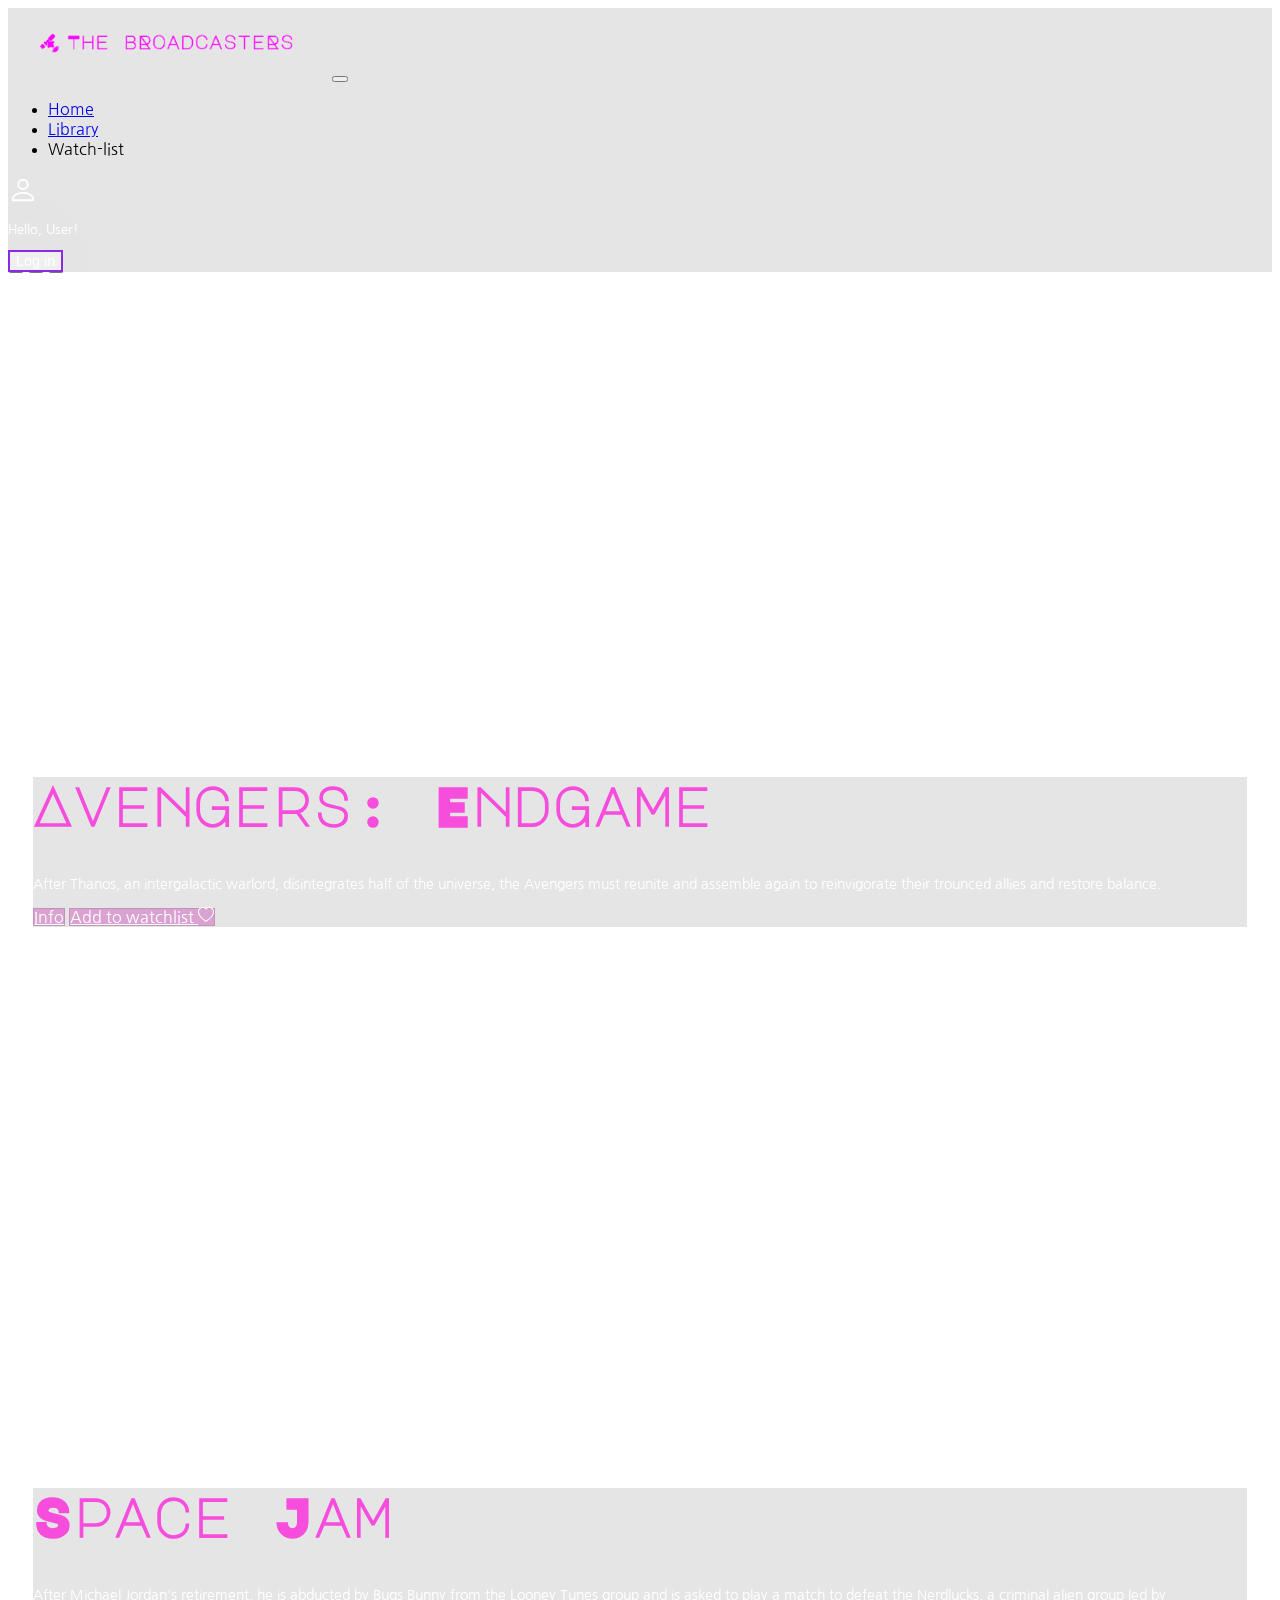
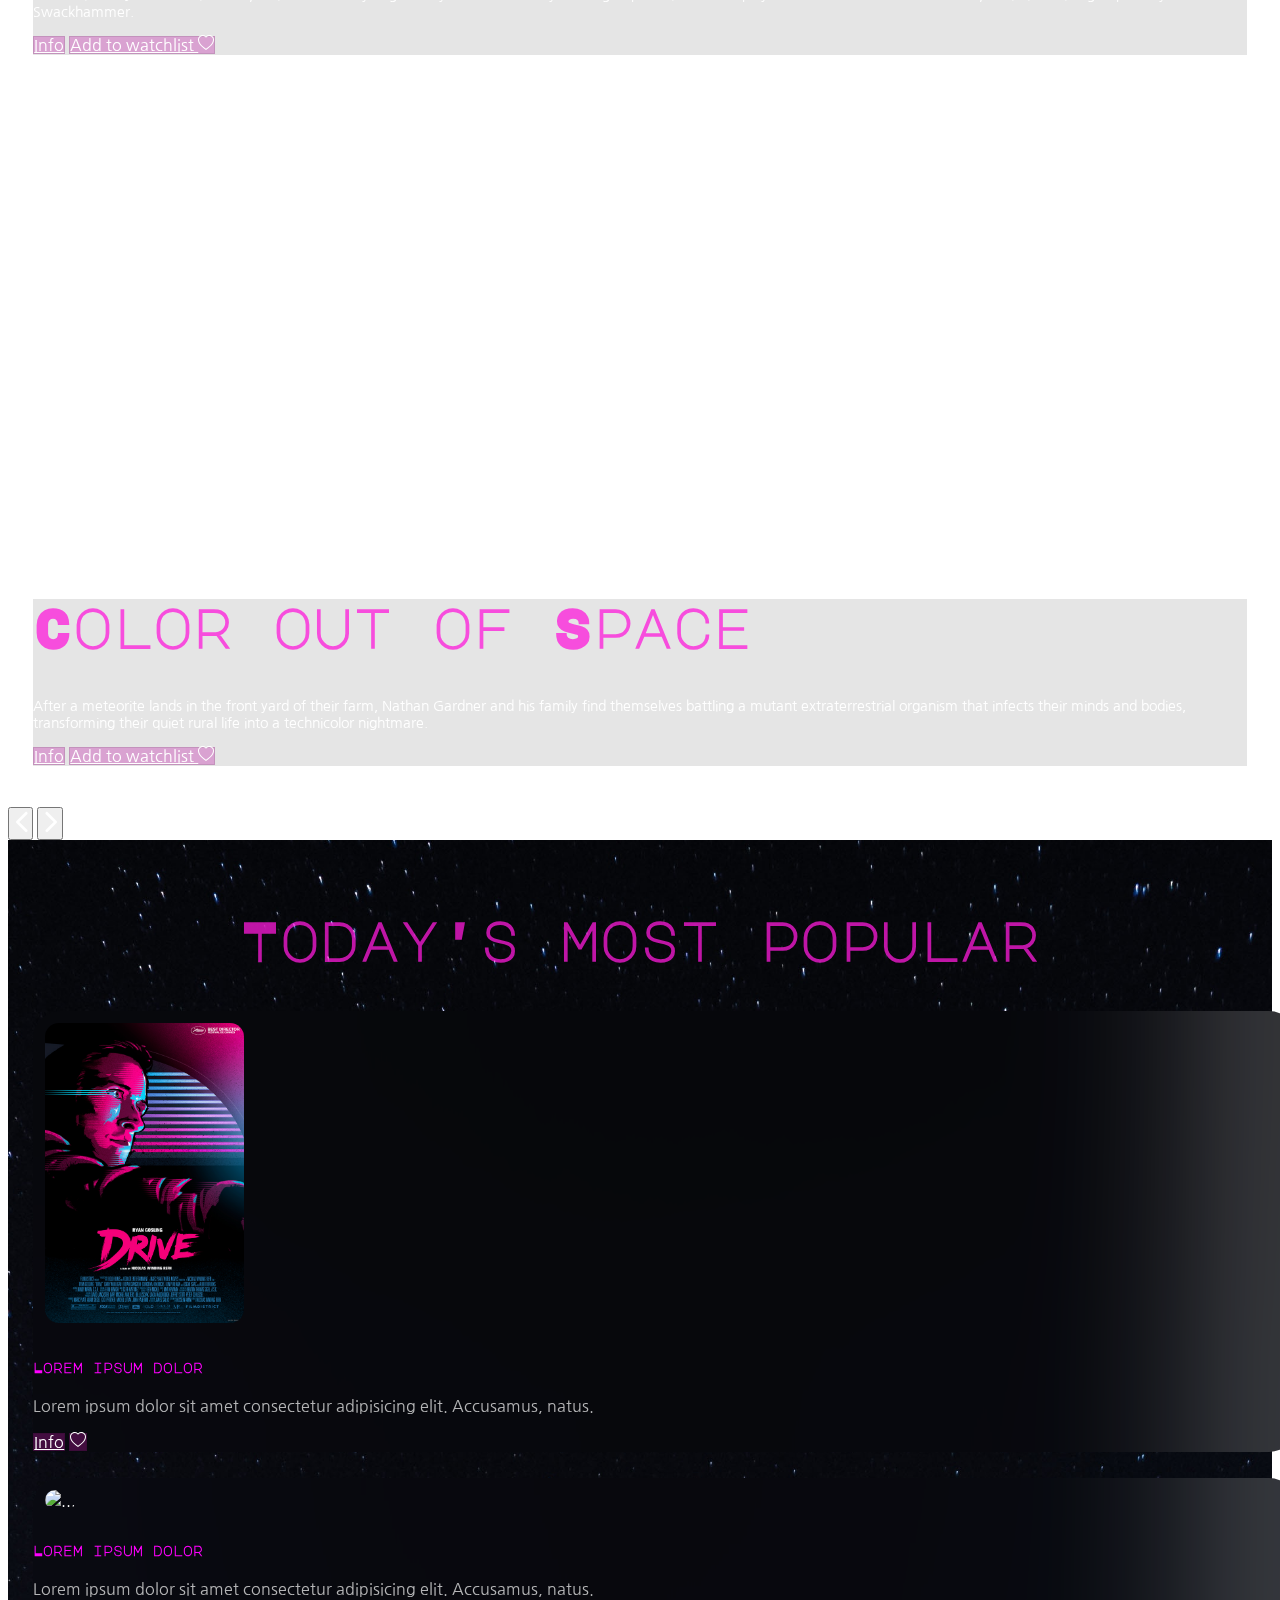
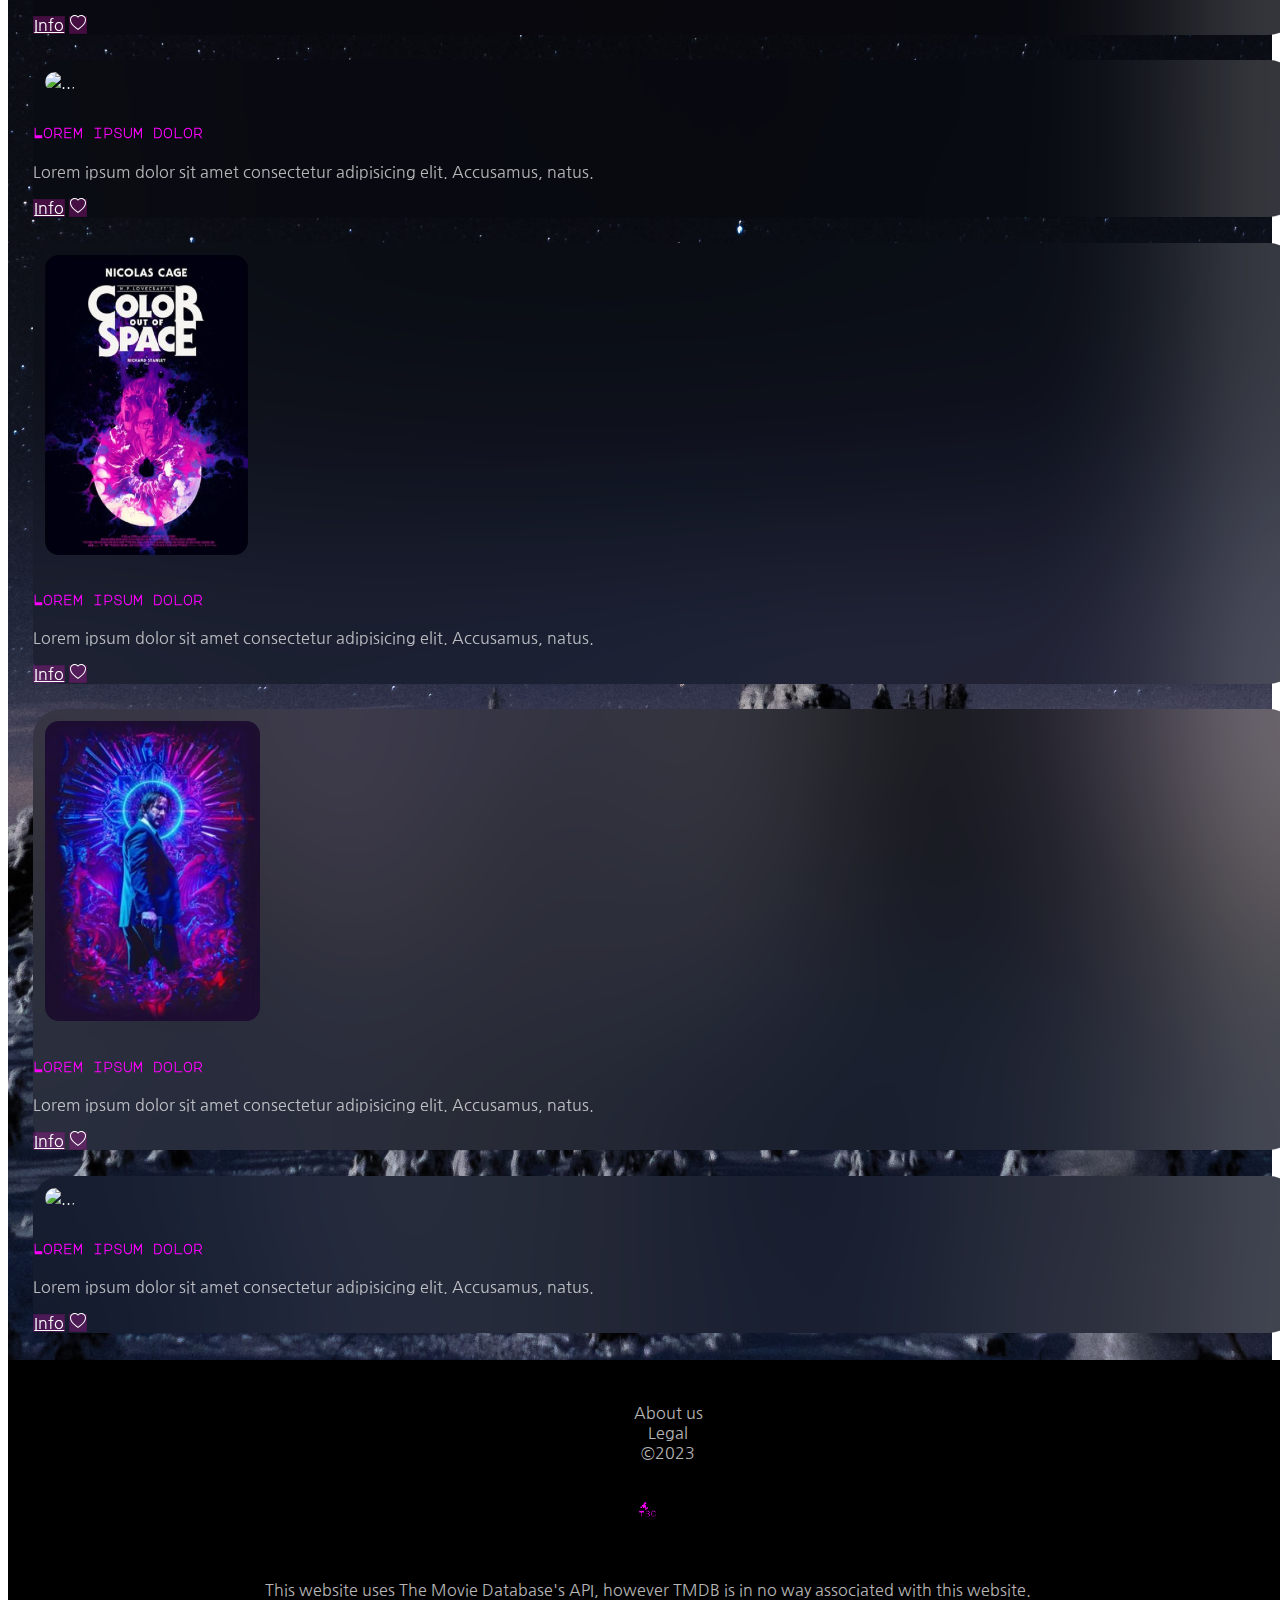
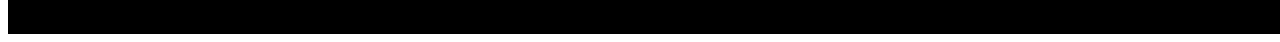
==== commit 708bef80: "Small bug fixes" ====
--- a/index.html
+++ b/index.html
@@ -60,7 +60,7 @@
       
 
       <!-- carousel ----------------------------------------------------------------------------->
-      <div id="carouselExampleIndicators" class="carousel slide mt-2" >
+      <div id="carouselExampleIndicators" class="carousel slide mt-2" data-bs-ride="carousel" >
         <div class="carousel-indicators">
           <button type="button" data-bs-target="#carouselExampleIndicators" data-bs-slide-to="0" class="active" aria-current="true" aria-label="Slide 1"></button>
           <button type="button" data-bs-target="#carouselExampleIndicators" data-bs-slide-to="1" aria-label="Slide 2"></button>
@@ -77,7 +77,7 @@
               <iframe class="responsive-iframe" src="https://www.youtube.com/embed/TcMBFSGVi1c?si=x5d45j4ZO_gV0QDx&amp;controls=0" title="YouTube video player" frameborder="0" allow="accelerometer; autoplay; clipboard-write; encrypted-media; gyroscope; picture-in-picture; web-share" allowfullscreen></iframe>
               
               <div class="card-info">
-                <div class="col-lg-6 col-md-8 col-sm-11">
+                <div class="col-lg-9 col-md-8 col-sm-11">
                   <div class="card ">
                     <div class="card-body">
                       <h2 class="card-title">Avengers: Endgame</h2>
@@ -151,12 +151,12 @@
 
         <!-- carousel buttons -->
         <button class="carousel-control-prev" type="button" data-bs-target="#carouselExampleIndicators" data-bs-slide="prev">
-          <svg xmlns="http://www.w3.org/2000/svg" width="26" height="46" viewBox="0 0 26 46" fill="none">
+          <svg xmlns="http://www.w3.org/2000/svg" width="12" height="24" viewBox="0 0 26 46" fill="none">
               <path d="M4 26H7V20H4L4 26ZM0.87868 20.8787C-0.292893 22.0503 -0.292893 23.9497 0.87868 25.1213L19.9706 44.2132C21.1421 45.3848 23.0416 45.3848 24.2132 44.2132C25.3848 43.0416 25.3848 41.1421 24.2132 39.9706L7.24264 23L24.2132 6.02944C25.3848 4.85786 25.3848 2.95837 24.2132 1.7868C23.0416 0.615223 21.1421 0.615223 19.9706 1.7868L0.87868 20.8787ZM4 20H3L3 26H4L4 20Z" fill="white" fill-opacity="0.95"/>
           </svg>
         </button>
         <button class="carousel-control-next" type="button" data-bs-target="#carouselExampleIndicators" data-bs-slide="next">
-          <svg xmlns="http://www.w3.org/2000/svg" width="26" height="46" viewBox="0 0 26 46" fill="none">
+          <svg xmlns="http://www.w3.org/2000/svg" width="12" height="24" viewBox="0 0 26 46" fill="none">
               <path d="M22 20H19V26H22V20ZM25.1213 25.1213C26.2929 23.9497 26.2929 22.0503 25.1213 20.8787L6.02944 1.7868C4.85786 0.615223 2.95837 0.615223 1.7868 1.7868C0.615223 2.95837 0.615223 4.85786 1.7868 6.02944L18.7574 23L1.7868 39.9706C0.615223 41.1421 0.615223 43.0416 1.7868 44.2132C2.95837 45.3848 4.85786 45.3848 6.02944 44.2132L25.1213 25.1213ZM22 26H23V20H22V26Z" fill="white" fill-opacity="0.95"/>
           </svg>
         </button>
--- a/styles/main.css
+++ b/styles/main.css
@@ -64,6 +64,7 @@
     --bs-btn-color: white;
     --bs-btn-border-color: blueviolet;
 }
+
 
 /* cards */
 .mainSection .card {
@@ -98,7 +99,7 @@
     z-index: 1; 
     margin-right: 2%;
     margin-left: 2%;
-    margin-top: -19%;
+    margin-top: -20%;
 }
 
 
@@ -250,4 +251,12 @@
 .center-signInBtn{
     display: flex;
     justify-content: center;
+}
+
+.carousel-control-prev{
+    width: 2%;
+}
+
+.carousel-control-next{
+    width: 2%;
 }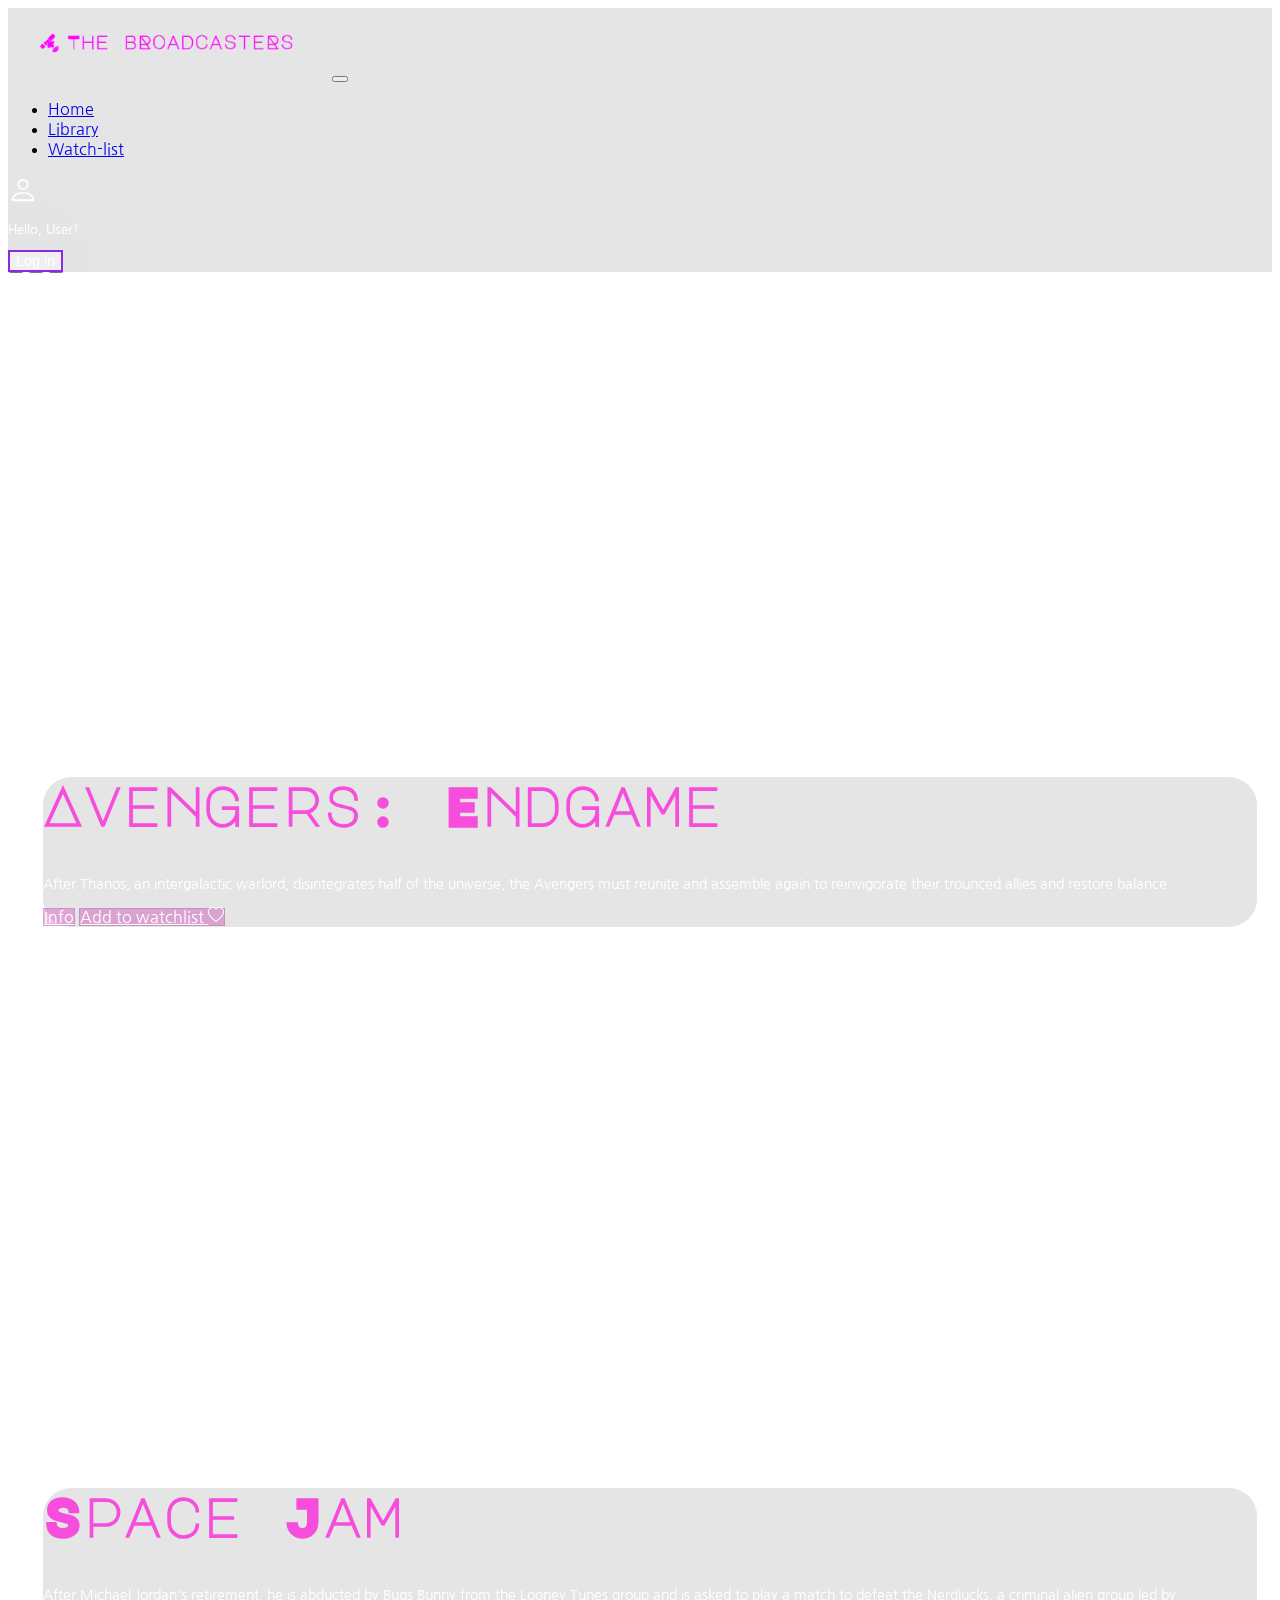
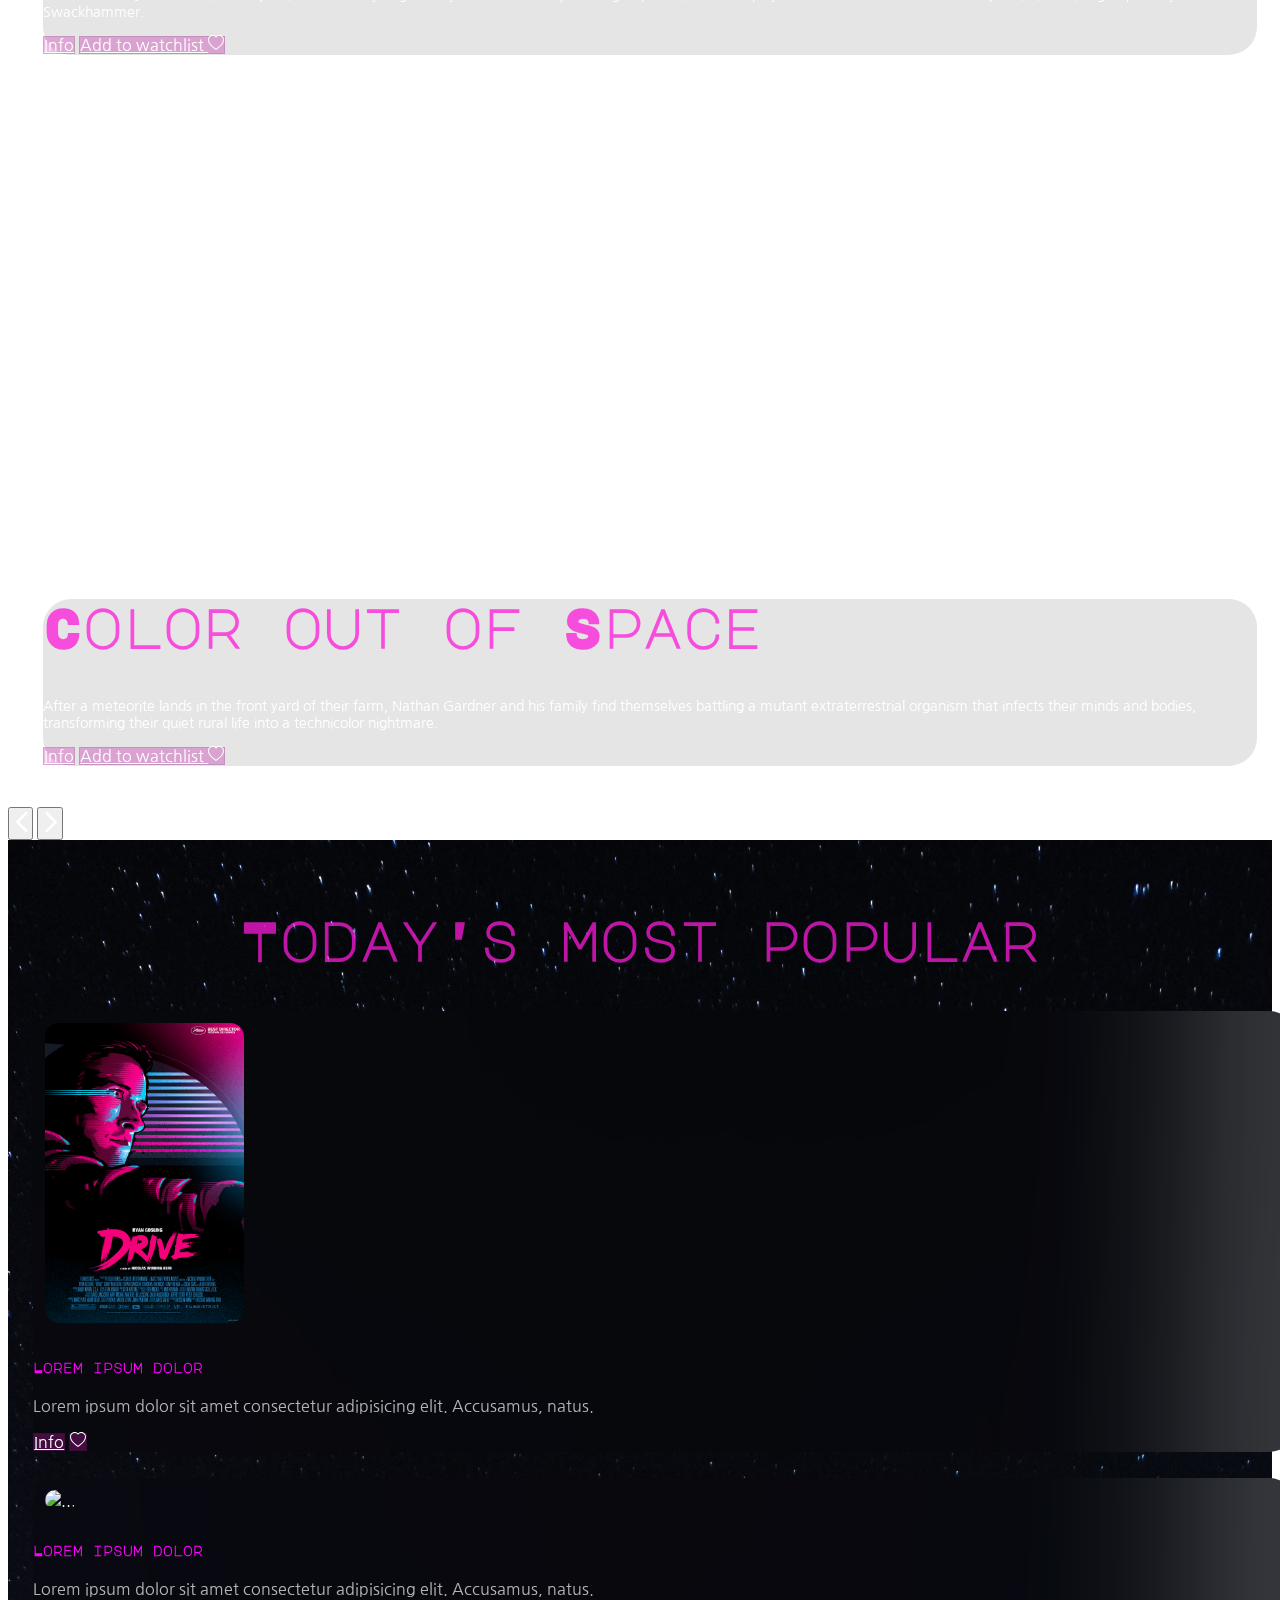
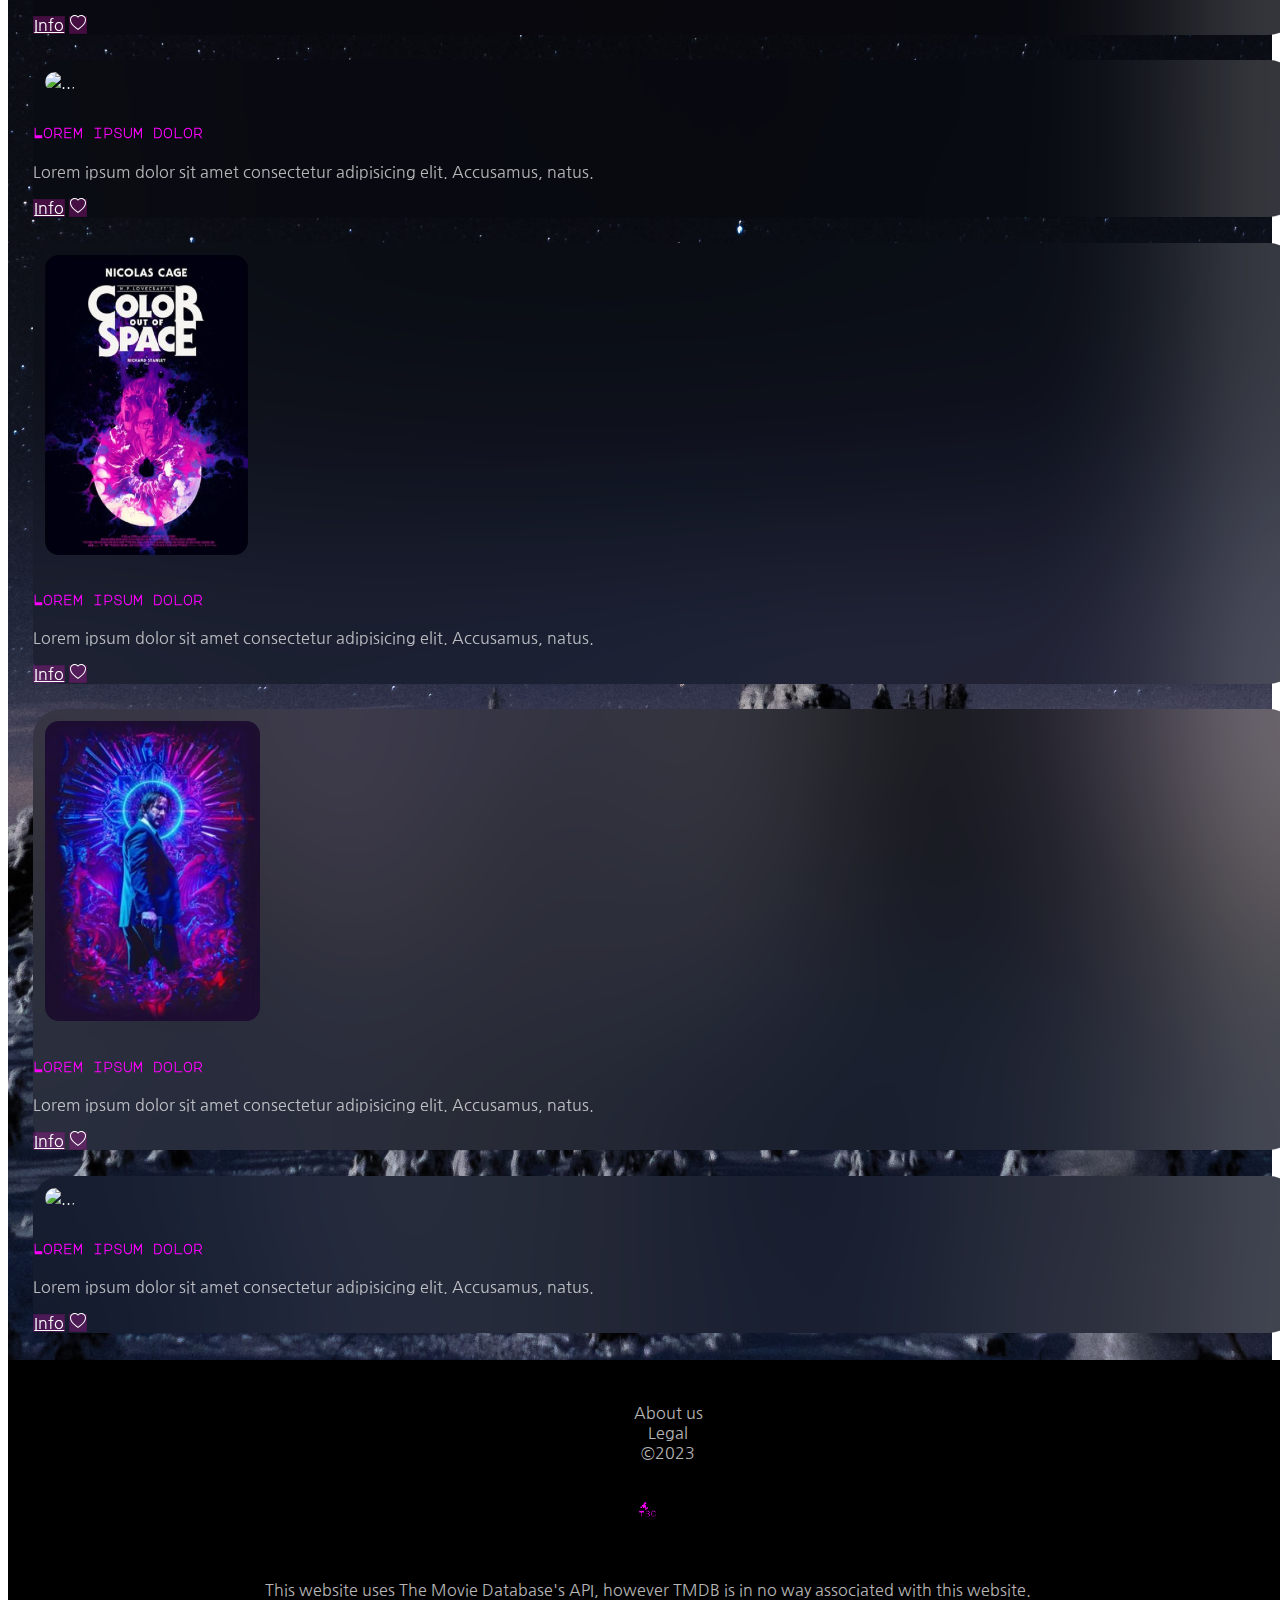
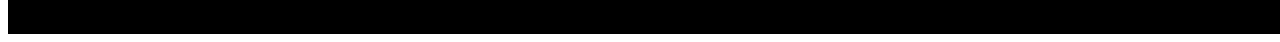
==== commit abd240ba: "Update index.html" ====
--- a/index.html
+++ b/index.html
@@ -27,13 +27,13 @@
         <div class="collapse navbar-collapse" id="navbarSupportedContent">
           <ul class="navbar-nav me-auto mb-2 mb-lg-0 mt-0.5">
             <li class="nav-item">
-              <a class="nav-link active" aria-current="page" href="#">Home</a>
+              <a class="nav-link active" aria-current="page" href="index.html">Home</a>
             </li>
             <li class="nav-item">
               <a class="nav-link" href="#">Library</a>
             </li>
             <li class="nav-item">
-              <a class="nav-link disabled" aria-disabled="true">Watch-list</a>
+              <a class="nav-link" href="pages/watchlist.html">Watch-list</a>
             </li>
           </ul>
           <form class="d-flex" >
--- a/styles/main.css
+++ b/styles/main.css
@@ -70,10 +70,24 @@
 .mainSection .card {
     height: fit-content;
     width: 100%;
-    background: rgba(0, 0, 0, 0.10);
-    backdrop-filter: blur(100px);
-    color: white;
-}
+    height: fit-content;
+    width: 100%;
+    background: rgba(0, 0, 0, 0.10);
+    backdrop-filter: blur(100px);
+    color: white;
+}
+
+.whiteText {
+    color: white;
+    
+}
+
+
+.hrWatchlist {
+    color: white;
+    height: 50px;
+}
+
 
 
 .videoContainer{
@@ -150,6 +164,24 @@
     object-fit:cover;
 }
 
+.card {
+    height: fit-content;
+    width: 100%;
+    border-radius: 28px;
+    margin: 10px;
+    background: rgba(0, 0, 0, 0.10);
+    backdrop-filter: blur(100px);
+    color: white;
+}
+
+.card-img-top{
+    margin: 12px;
+    border-radius: 14px;
+    width: auto;
+    height: 300px;
+    object-fit:cover;
+}
+
 .secondarySection .card h5{
     color: magenta;
 }
@@ -159,6 +191,8 @@
 }
 
 /* footer */
+/* Footer */
+
 .footer{
     width: 100vw;
     margin-left: 0px;
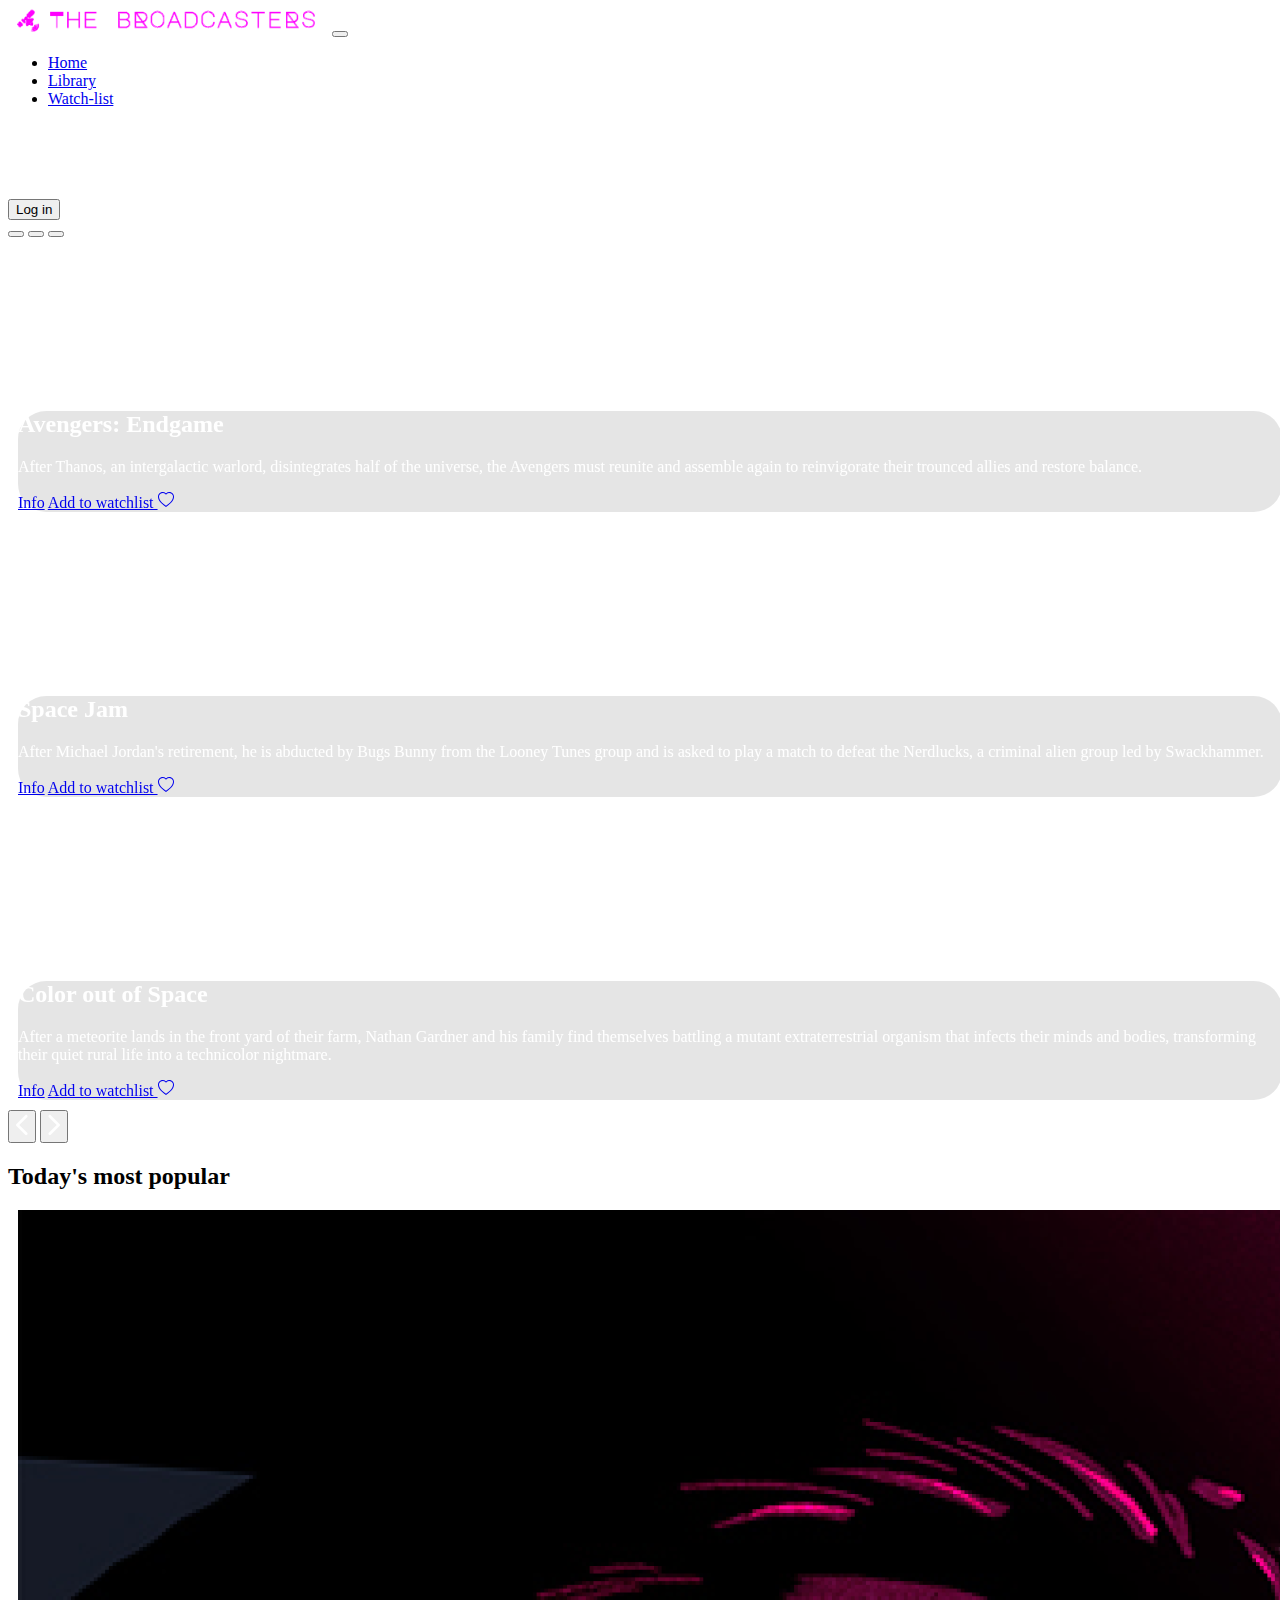
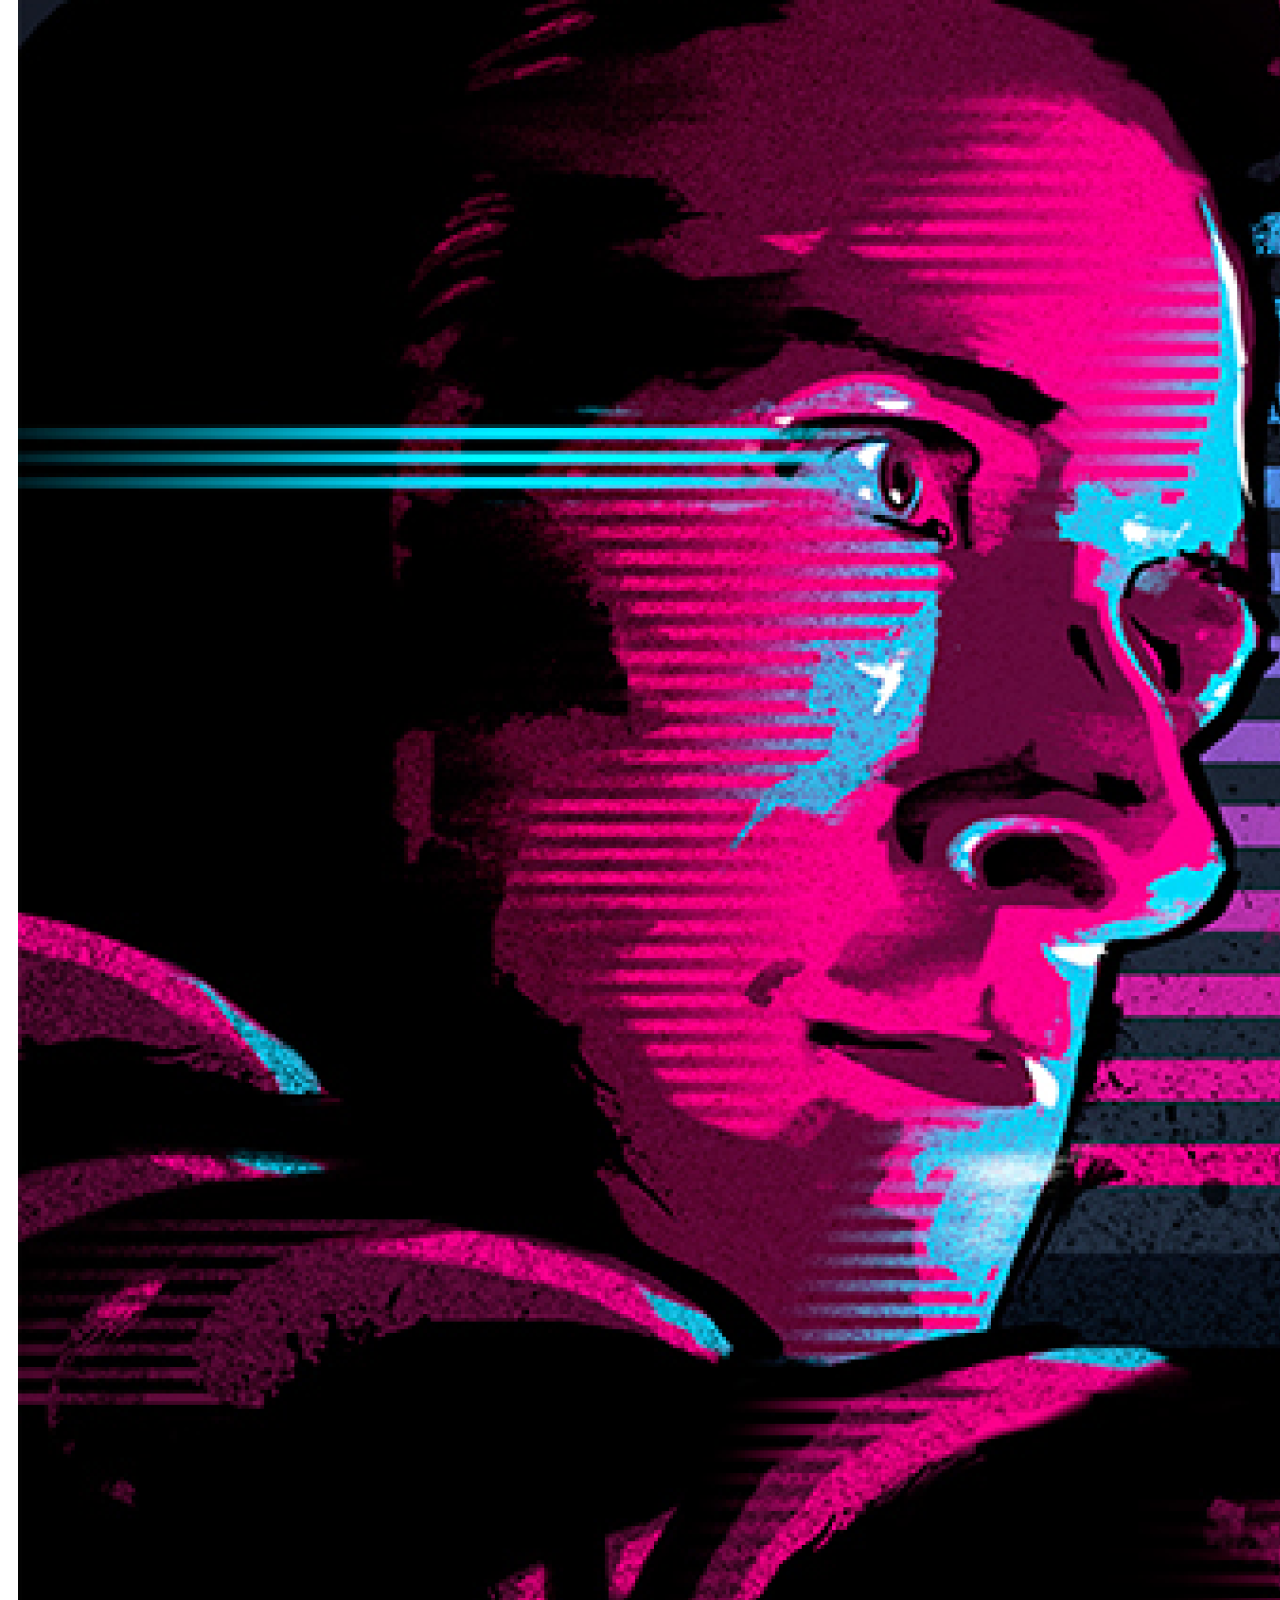
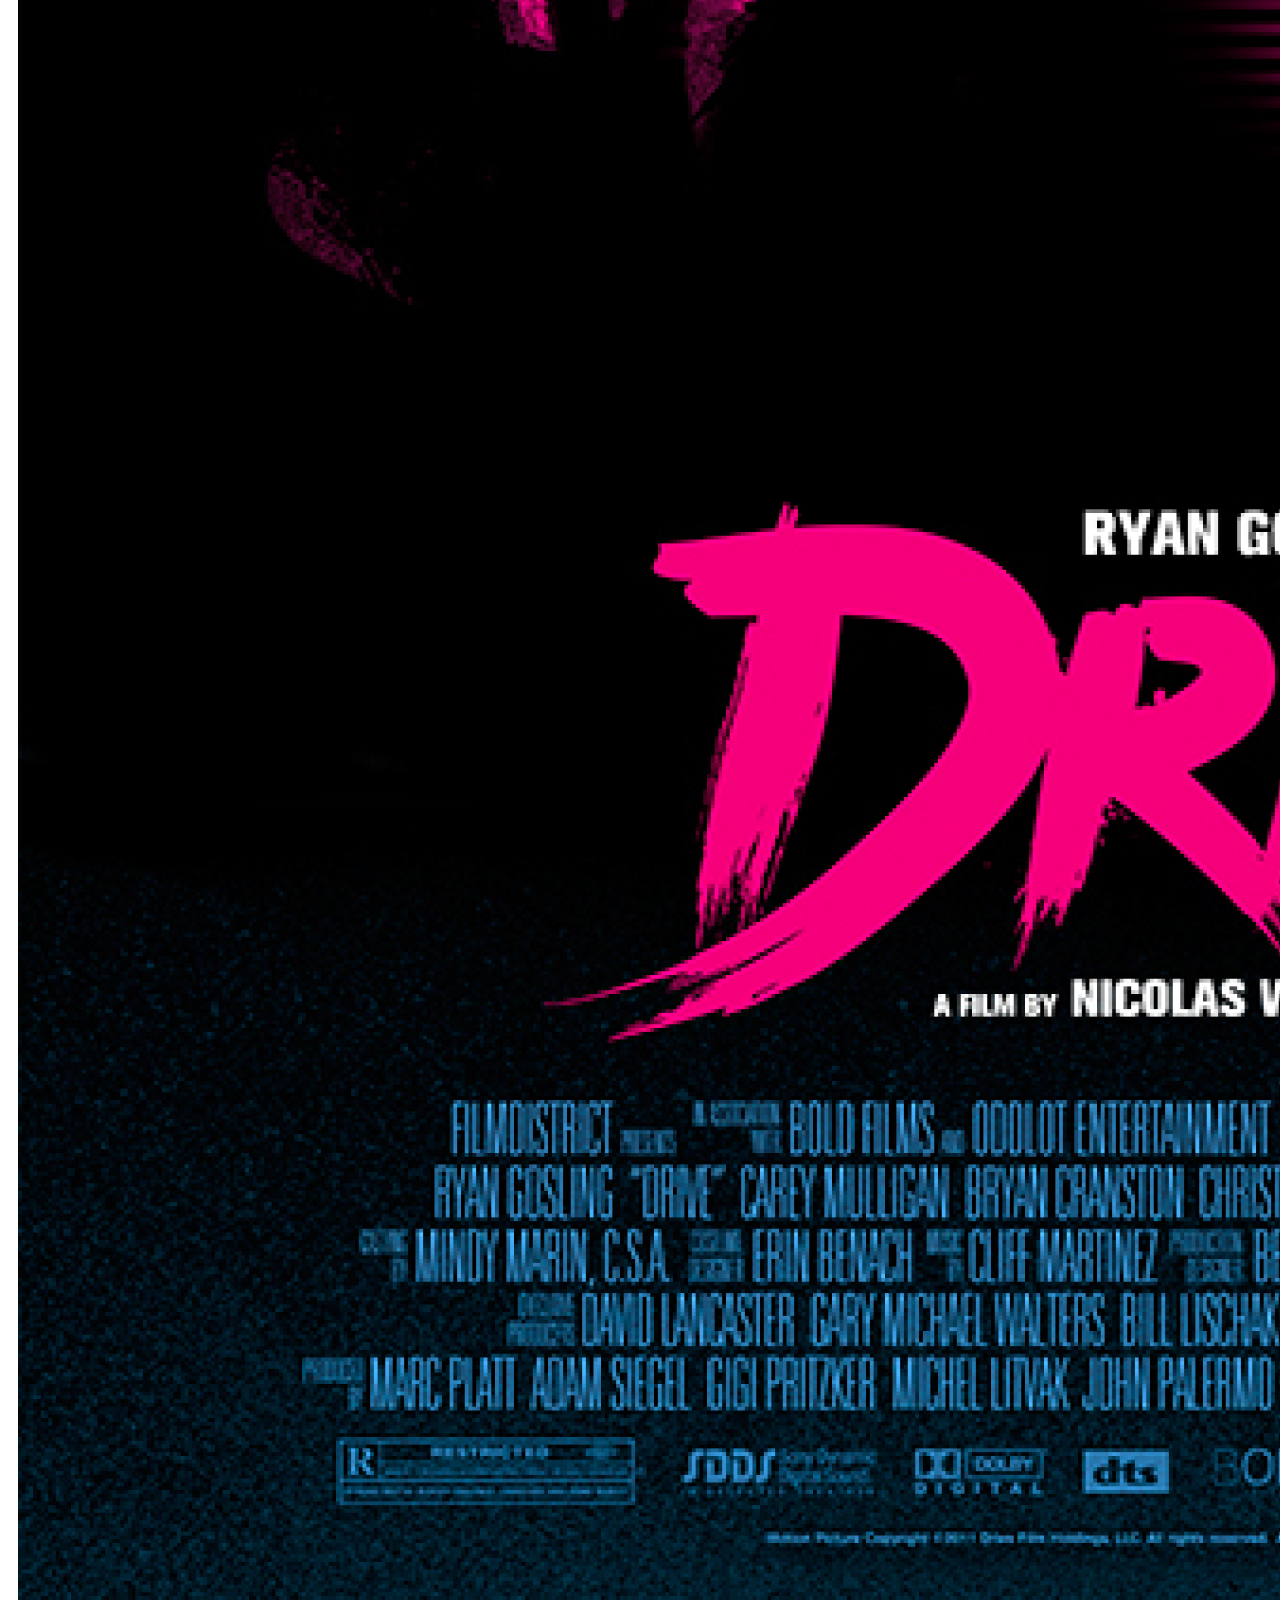
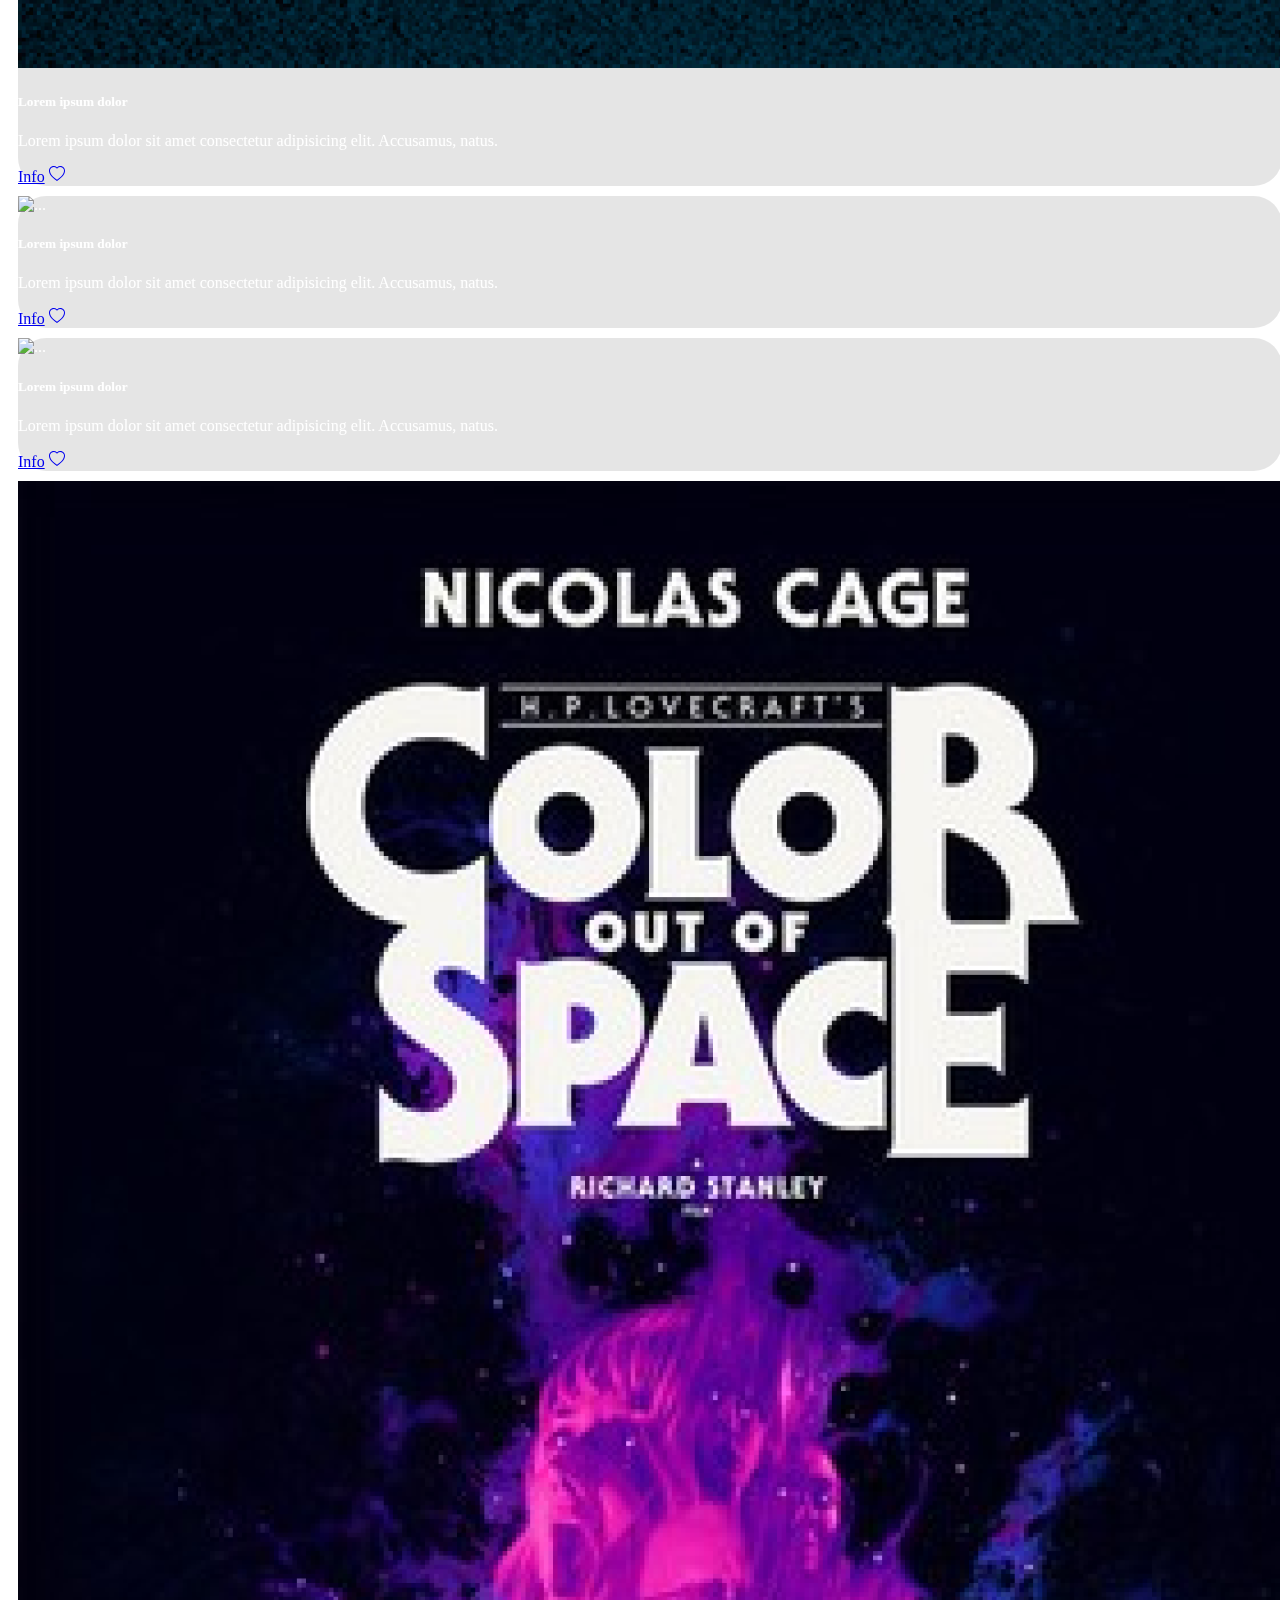
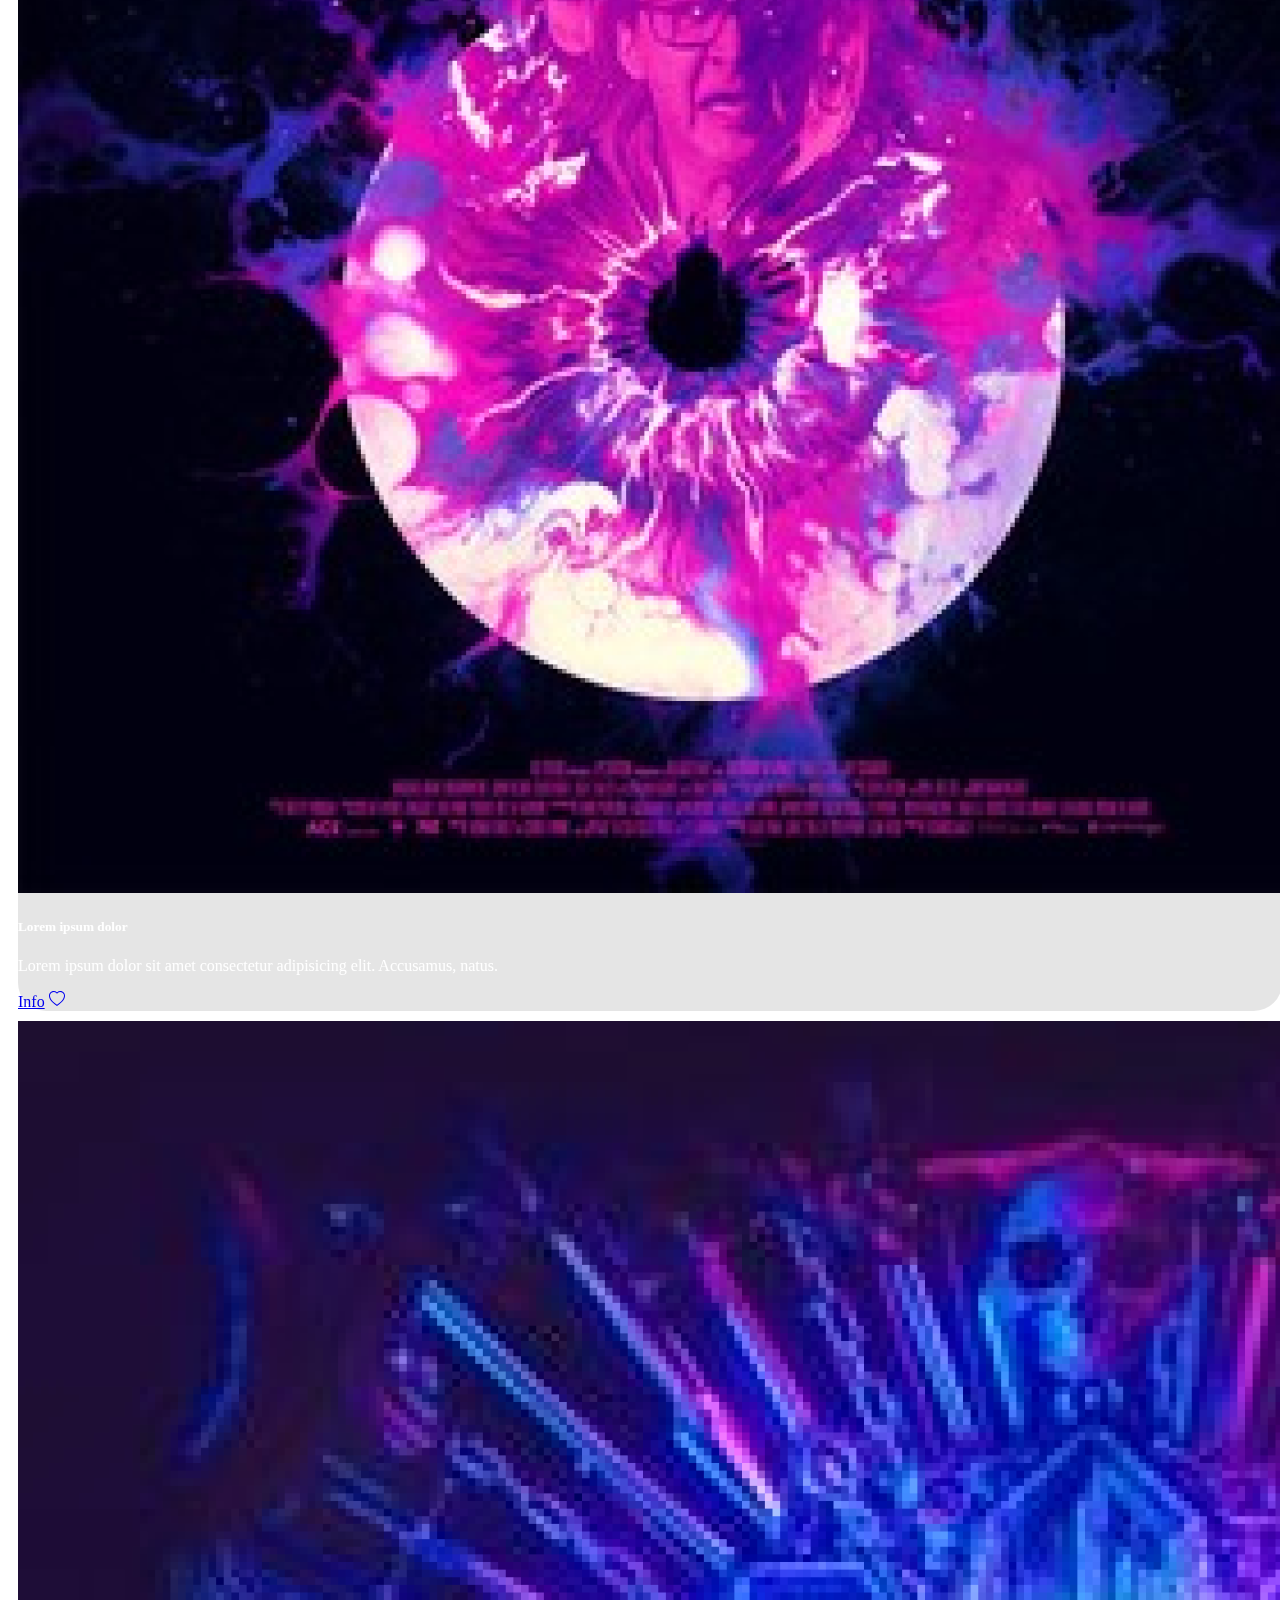
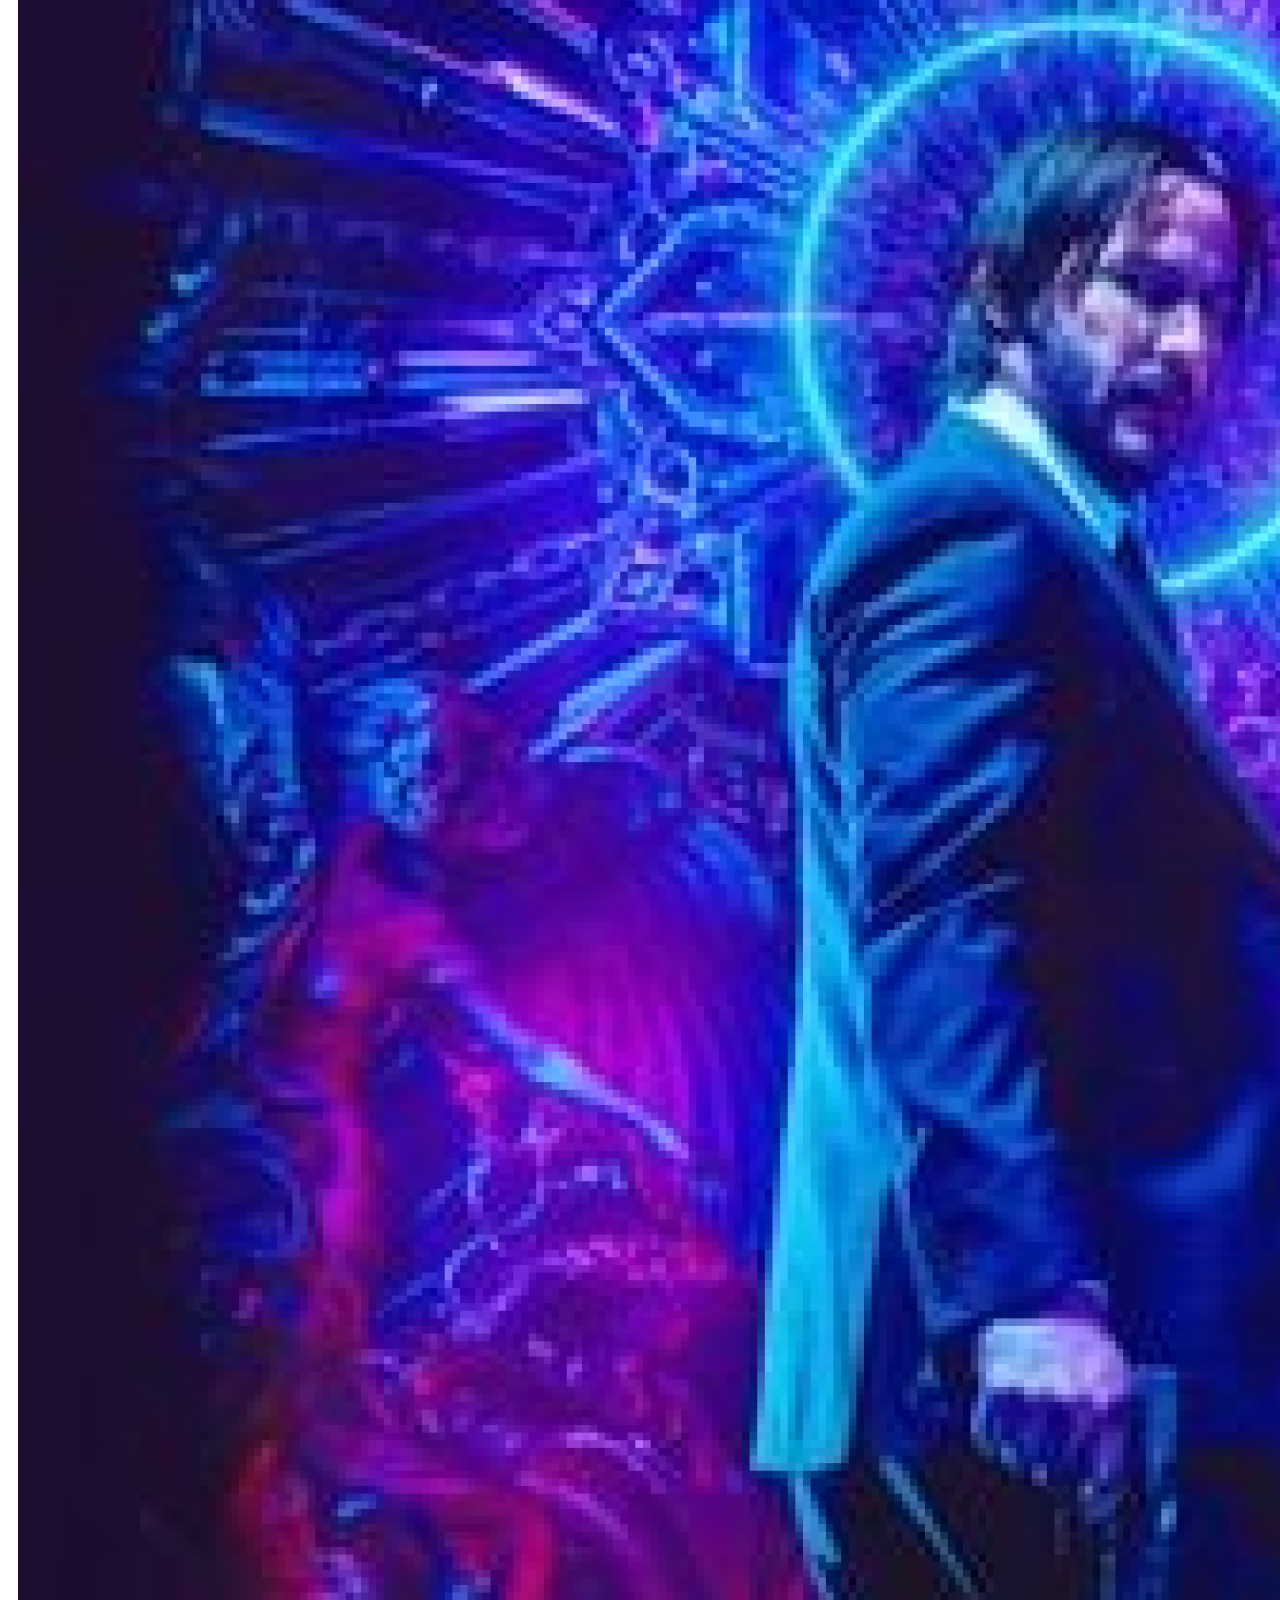
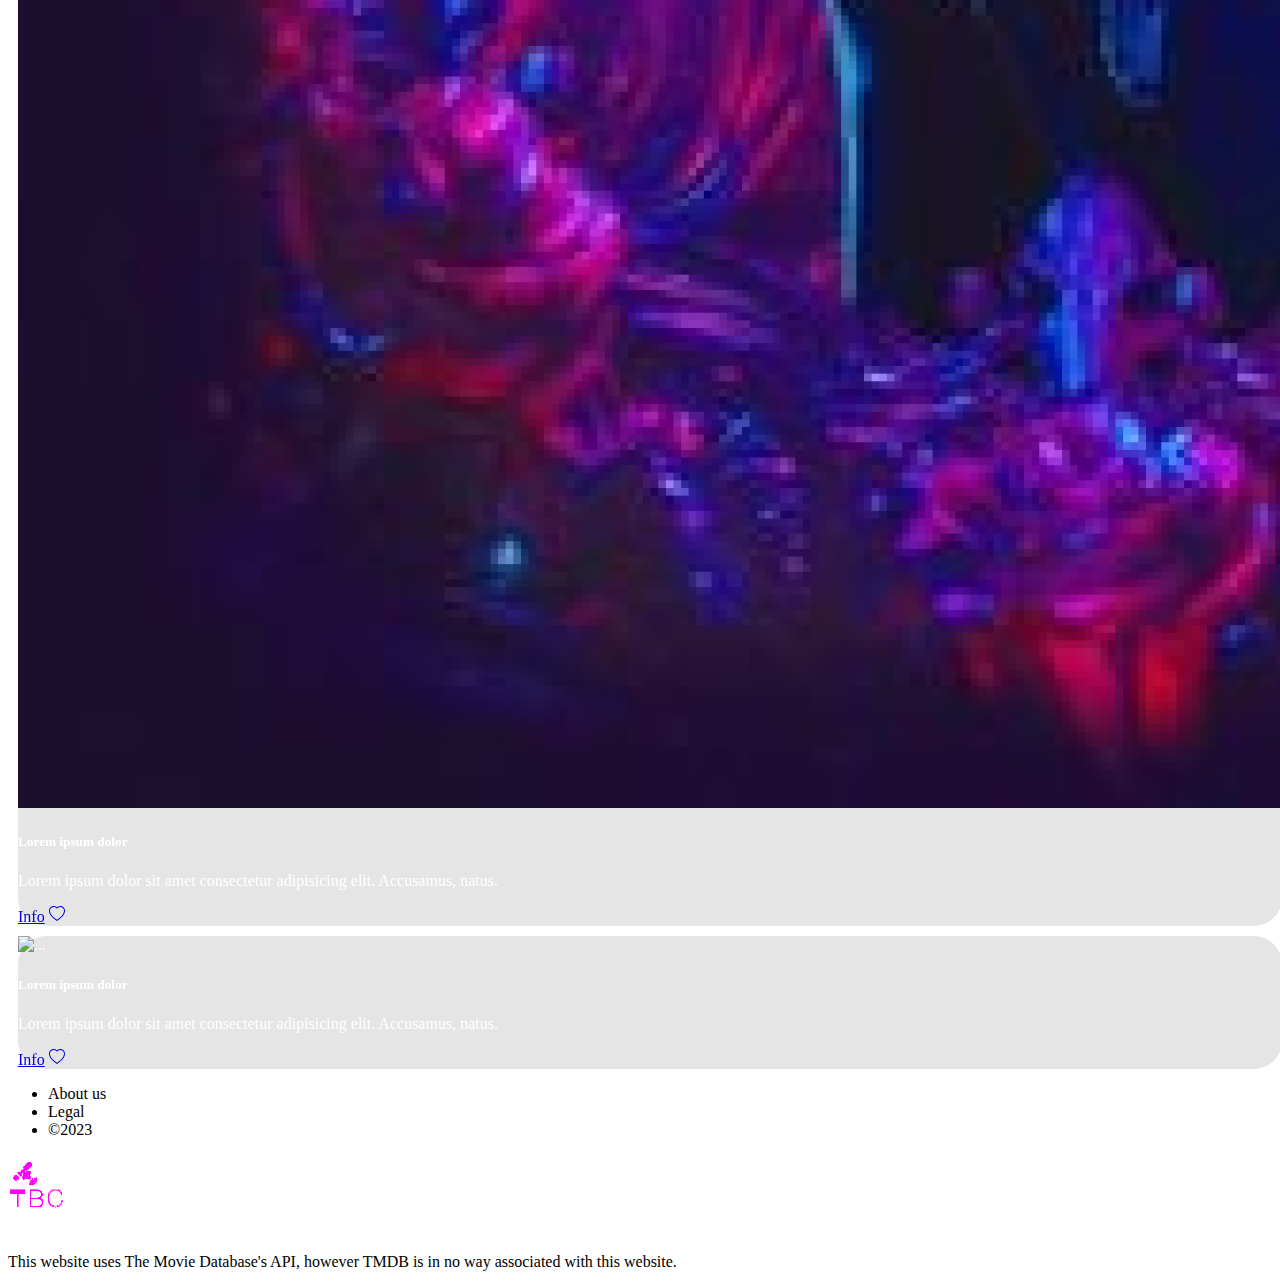
==== commit 3ff228c6: "Add library page to nav" ====
--- a/index.html
+++ b/index.html
@@ -30,7 +30,7 @@
               <a class="nav-link active" aria-current="page" href="index.html">Home</a>
             </li>
             <li class="nav-item">
-              <a class="nav-link" href="#">Library</a>
+              <a class="nav-link" href="pages/library.html">Library</a>
             </li>
             <li class="nav-item">
               <a class="nav-link" href="pages/watchlist.html">Watch-list</a>
--- a/styles/main.css
+++ b/styles/main.css
@@ -1,296 +1,18 @@
-/* global styles */
-@import url('https://fonts.googleapis.com/css2?family=Major+Mono+Display&family=Nanum+Gothic&display=swap');
-
-body{
-    overflow-x: hidden;
-}
-
-h1{
-    font-family: 'Major Mono Display', monospace;
-    color: rgba(252, 27, 218, 0.754);
-    font-size: 80px;
-    font-weight: bold;
-}
-
-h2, h3, h4, h5{
-    font-family: 'Major Mono Display', monospace;
-    color: rgba(252, 27, 218, 0.754);
-}
-
-h6, p, body{
-    font-family: 'Nanum Gothic', sans-serif;
-}
-
-h2{
-    font-size: 6vh;
-}
-
-h3{
-    font-size: 4vh;
-}
-
-/* BG for vh section */
-.mainSection {
-    height: fit-content;
-    padding-top: 5vh;
-    background-image: url("../assets/bg2.jpg");
-    background-position: center;
-    background-size: cover;
-}
-
-
-/* BS navbar overrides*/
-.navbar{ 
-    background-color: rgba(0, 0, 0, 0.10)!important;
-    backdrop-filter: blur(100px);
-    margin-bottom: -7vh;
-}
-
-.btn-outline-primary, .btn-check{
-    font-size: 0.9rem;
-    border: 2px solid blueviolet;
-    color: white;
-    --bs-btn-active-bg: blueviolet;
-    --bs-btn-active-border-color: blueviolet;
-}
-
-
-.btn-outline-primary:hover{
-    font-size: 0.9rem;
-    border: 2px solid blueviolet;
-    background-color: blueviolet;
-    color: white;
-    font-weight: bolder;
-    --bs-btn-color: white;
-    --bs-btn-border-color: blueviolet;
-}
-
-
-/* cards */
-.mainSection .card {
+/* Library page stuff */
+.card{
     height: fit-content;
     width: 100%;
-    height: fit-content;
-    width: 100%;
-    background: rgba(0, 0, 0, 0.10);
+    border-radius: 28px;
+    margin: 10px;
+    background: rgba(0, 0, 0, 0.1);
     backdrop-filter: blur(100px);
     color: white;
 }
 
-.whiteText {
-    color: white;
-    
-}
-
-
-.hrWatchlist {
-    color: white;
-    height: 50px;
-}
-
-
-
-.videoContainer{
-    position: relative;
-    overflow: hidden;
-    width: 100%;
-    padding-top: 56.25% !important;
-}
-
-.responsive-iframe{
-    position: absolute;
-    top: 0;
-    left: 0;
-    bottom: 0;
-    right: 0;
-    width: 100%;
-    height: 100%;  
-    z-index: 0; 
-}
-
-.card-info{
-    position: relative;
-    z-index: 1; 
-    margin-right: 2%;
-    margin-left: 2%;
-    margin-top: -20%;
-}
-
-
-.card-info p{
-    font-size: 1.5vh;
-}
-
-/* buttons */
-.btn-primary {
-    border: 1px solid rgba(0, 0, 0, 0.10);
-    background: rgba(252, 27, 218, 0.246);
-    backdrop-filter: blur(100px);
-    color: white; 
-}
-
-.btn-primary:hover {
-    border: 1px solid rgba(0, 0, 0, 0.10);
-    background: rgba(252, 27, 218, 0.8);
-
-}
-
-
-.secondarySection {
-    height: fit-content;
-    padding-top: 3vh;
-    background-image: url("../assets/bg9.jpg");
-    background-position: center;
-    background-size: cover;
-    text-align: center;
-}
-
-.secondarySection .card{
-    height: fit-content;
-    width: 100%;
-    border-radius: 28px;
-    margin: 2%;
-    background: rgba(0, 0, 0, 0.10);
-    backdrop-filter: blur(100px);
-    color: white;
-    text-align: left;
-}
-
-.secondarySection .card-img-top{
+.card-image-top{
     margin: 12px;
     border-radius: 14px;
     width: auto;
     height: 300px;
-    object-fit:cover;
-}
-
-.card {
-    height: fit-content;
-    width: 100%;
-    border-radius: 28px;
-    margin: 10px;
-    background: rgba(0, 0, 0, 0.10);
-    backdrop-filter: blur(100px);
-    color: white;
-}
-
-.card-img-top{
-    margin: 12px;
-    border-radius: 14px;
-    width: auto;
-    height: 300px;
-    object-fit:cover;
-}
-
-.secondarySection .card h5{
-    color: magenta;
-}
-
-.secondarySection .card p{
-    opacity: 0.7;
-}
-
-/* footer */
-/* Footer */
-
-.footer{
-    width: 100vw;
-    margin-left: 0px;
-    margin-top: 3vh;
-    padding-top: 3vh;
-    height: fit-content;
-    text-align: center;
-    color: rgba(255, 255, 255, 0.722);
-    background-color: black;
-    padding-bottom: 2vh;
-}
-
-.footer ul{
-    list-style: none;
-}
-
-
-/* Sign in  */
-.signin-section {
-    height: fit-content;
-    padding-top: 5vh;
-    background-image: url("../assets/bg10.jpg");
-    background-position: center;
-    background-size: cover;
-    margin-bottom: -3vh;
-}
-
-
-.signin-section form{
-    height: fit-content;
-    width: 50%;
-    margin-top: 30vh;
-    margin-bottom: 30vh;
-
-    padding-top: 3vh;
-    padding-bottom: 4vh;
-    padding-left: 2%;
-    padding-right: 2%;
-    border-radius: 28px;
-    background: rgba(0, 0, 0, 0.10);
-    backdrop-filter: blur(100px);
-    color: white;
-    text-align: left;
-}
-
-.signin-section .btn-primary{
-    font-size: 2vh;
-}
-
-.btn-group-center{
-    display: flex;
-    justify-content: center;
-}
-
-/* sign in form */
-.form-center{
-    display: flex;
-    justify-content: center;
-}
-
-.form-group label{
-    color:  rgba(255, 255, 255, 0.754);
-}
-
-.form-control{
-    background-color: rgba(0, 0, 0, 0.3);
-    border: none;
-    margin-bottom: 3%;
-    color:  rgba(255, 255, 255, 0.9);
-}
-
-.form-control:active,
-.form-control:focus,
-.form-control:focus:active {
-    background-color: rgba(0, 0, 0, 0.3)!important;
-    border: 1px solid magenta;
-    color: white;
-}
-
-.form-control::placeholder{
-    color: rgba(255, 255, 255, 0.329)
-}
-
-.sign-in-btn{
-    font-size: 1.1rem !important;
-    margin-top: 3%;
-    width: 30%;
-}
-
-.center-signInBtn{
-    display: flex;
-    justify-content: center;
-}
-
-.carousel-control-prev{
-    width: 2%;
-}
-
-.carousel-control-next{
-    width: 2%;
+    object-fit: cover;
 }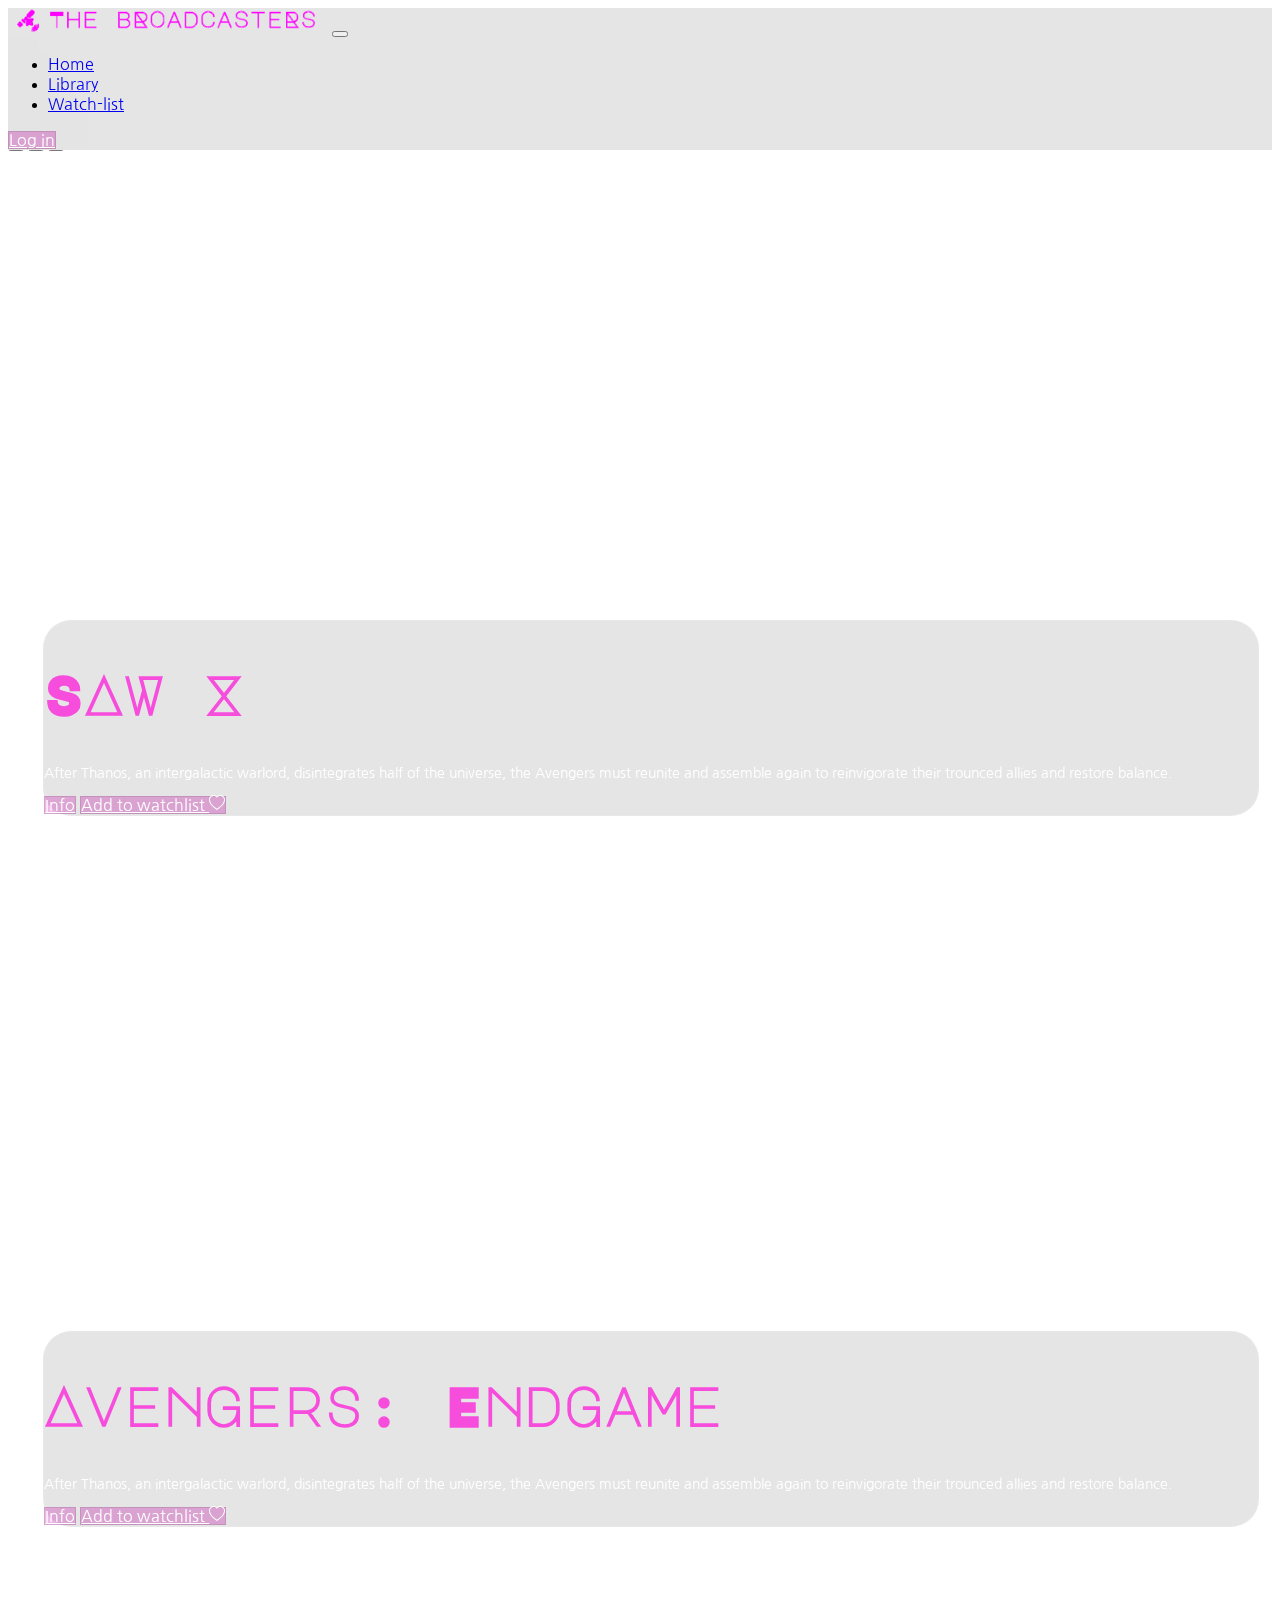
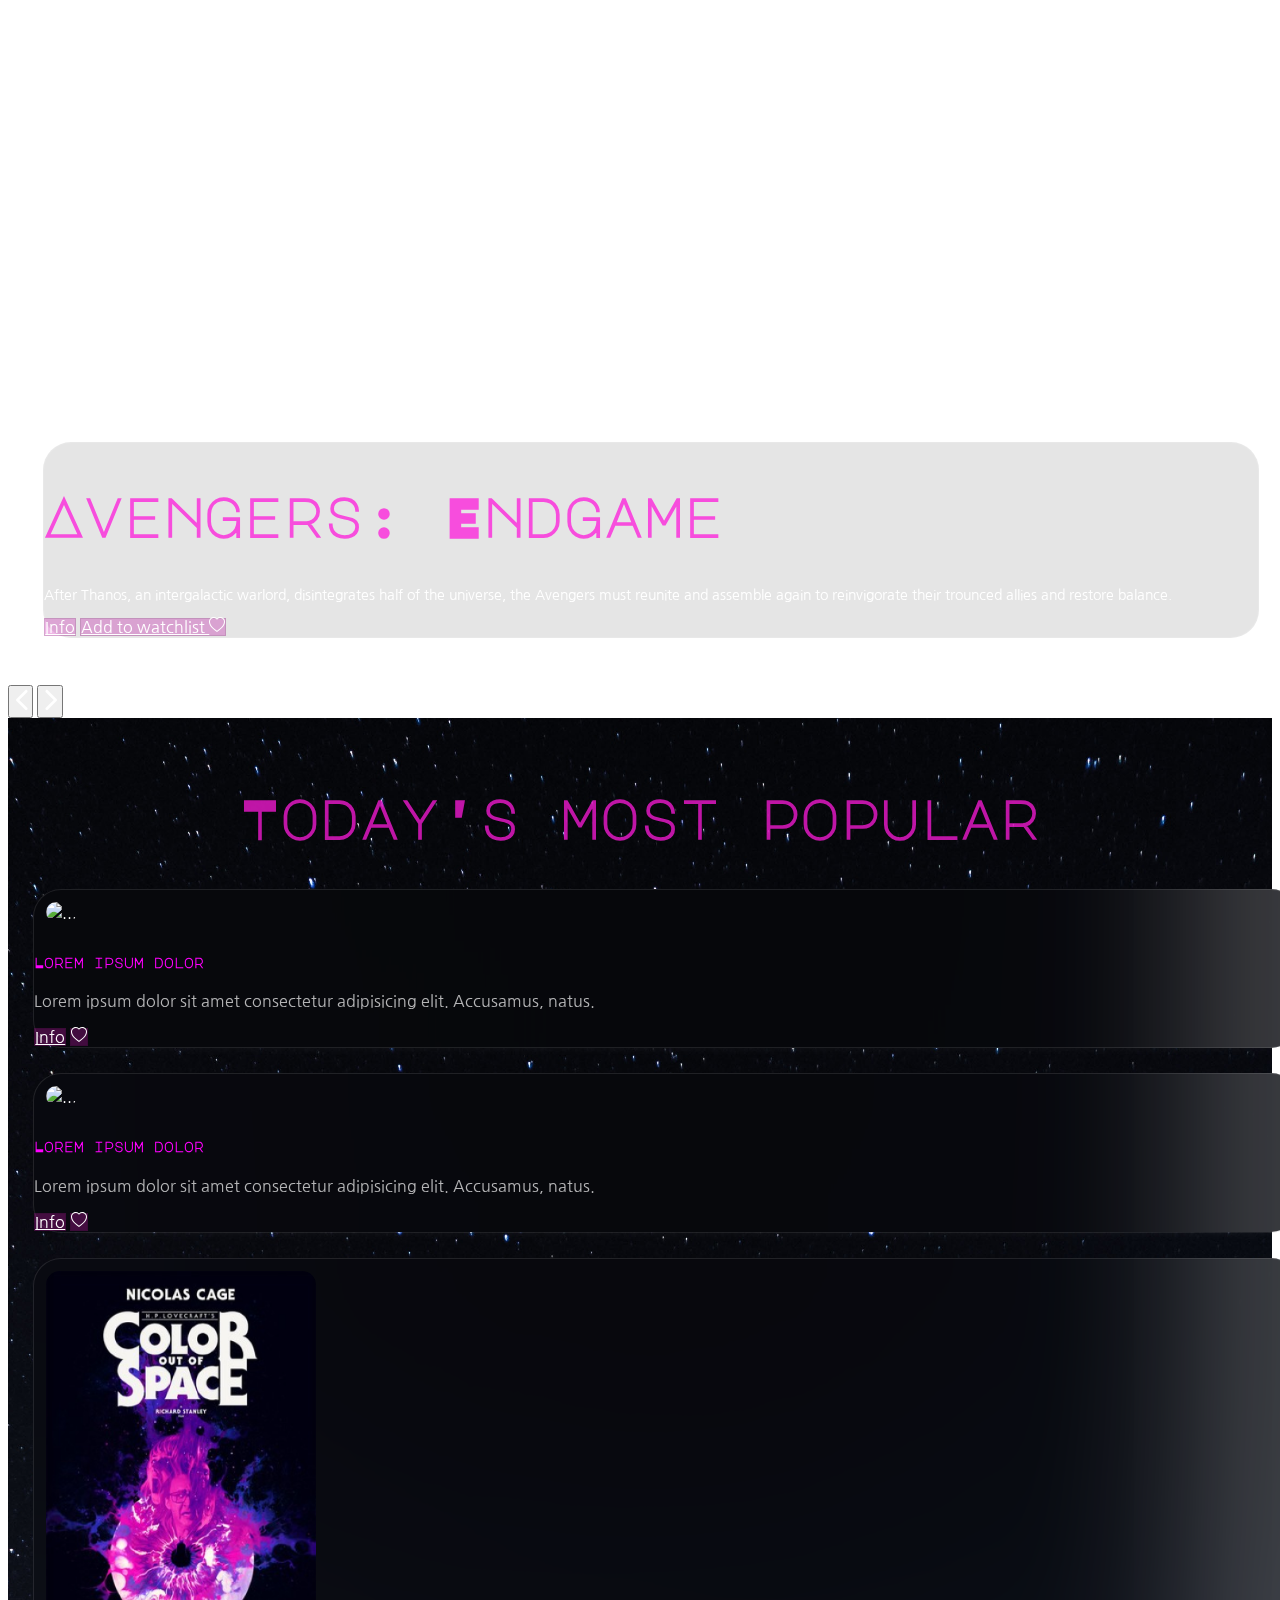
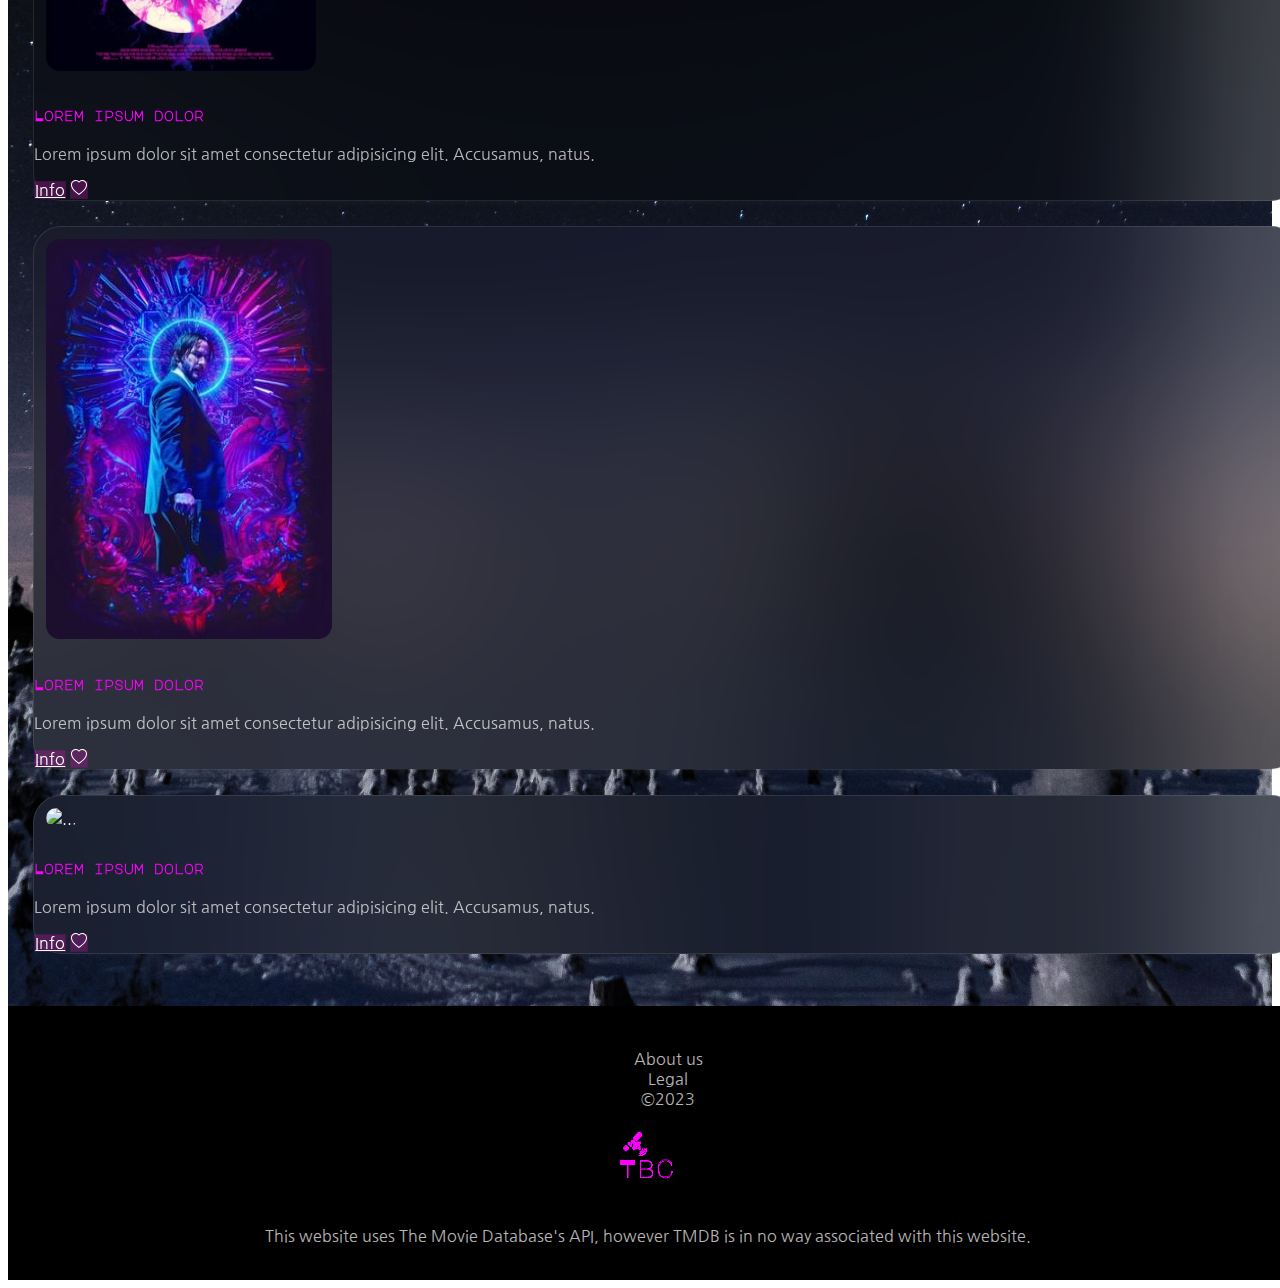
==== commit aeb115e5: "Add API integration" ====
--- a/index.html
+++ b/index.html
@@ -37,17 +37,18 @@
             </li>
           </ul>
           <form class="d-flex" >
-            <!-- user icon -->
-            <svg class="mt-1 p-1" xmlns="http://www.w3.org/2000/svg" width="30" height="30" fill="white" class="bi bi-person" viewBox="0 0 16 16">
+
+            <!-- user icon & info -->
+            <svg class="mt-1 p-1 userStuff" xmlns="http://www.w3.org/2000/svg" width="30" height="30" fill="white" class="bi bi-person" viewBox="0 0 16 16">
               <path d="M8 8a3 3 0 1 0 0-6 3 3 0 0 0 0 6Zm2-3a2 2 0 1 1-4 0 2 2 0 0 1 4 0Zm4 8c0 1-1 1-1 1H3s-1 0-1-1 1-4 6-4 6 3 6 4Zm-1-.004c-.001-.246-.154-.986-.832-1.664C11.516 10.68 10.289 10 8 10c-2.29 0-3.516.68-4.168 1.332-.678.678-.83         1.418-.832 1.664h10Z"/>
             </svg>
 
-            <!-- user info -->
-            <p class="userName m-2 p-0" style="color: white; font-size: 1vw;">Hello, User!</p>
-            <p class="m-3" style="color: white; font-size: 1vw;"></p>
-
-            <!-- log in button -->
-            <a class="nav-link" href="pages/signin.html"><button class="btn btn-outline-primary">Log in</button></a>
+            <p class="userName m-2 p-0 userStuff" style="color: white; font-size: 1vw;" id="insertUser">Hello, </p>
+            <p class="m-3 userStuff" style="color: white; font-size: 1vw;"></p> 
+
+            
+            
+            <a class=" btn btn-primary logBtn" href="pages/signin.html">Log in</a>
             
           </form>
         </div>
@@ -67,23 +68,25 @@
           <button type="button" data-bs-target="#carouselExampleIndicators" data-bs-slide-to="2" aria-label="Slide 3"></button>
         </div>
         
+
+        
         <!-- carousel -->
-        <div class="carousel-inner ">
+        <div class="carousel-inner" id="mainCarousel">
           
           <!-- slide 1 -->
           <div class="carousel-item active p-0 m-0 mt-2">
 
             <div class="videoContainer">
-              <iframe class="responsive-iframe" src="https://www.youtube.com/embed/TcMBFSGVi1c?si=x5d45j4ZO_gV0QDx&amp;controls=0" title="YouTube video player" frameborder="0" allow="accelerometer; autoplay; clipboard-write; encrypted-media; gyroscope; picture-in-picture; web-share" allowfullscreen></iframe>
+              <iframe class="responsive-iframe" src="https://www.youtube.com/embed/UqcGdmJJVTY?&amp;controls=0" title="YouTube video player" frameborder="0" allow="accelerometer; autoplay; clipboard-write; encrypted-media; gyroscope; picture-in-picture; web-share" allowfullscreen></iframe>
               
               <div class="card-info">
                 <div class="col-lg-9 col-md-8 col-sm-11">
                   <div class="card ">
-                    <div class="card-body">
-                      <h2 class="card-title">Avengers: Endgame</h2>
-                      <p class="card-text">After Thanos, an intergalactic warlord, disintegrates half of the universe, the Avengers must reunite and assemble again to reinvigorate their trounced allies and restore balance.</p>
-                      <a href="#" class="btn btn-primary">Info</a>
-                      <a href="#" class="btn btn-primary">Add to watchlist <svg xmlns="http://www.w3.org/2000/svg" width="16" height="16" fill="currentColor" class="bi bi-heart" viewBox="0 0 16 16">
+                    <div class="card-body" >
+                      <h2 class="card-title" id="title">SAW X</h2>
+                      <p class="card-text card-info-hover" id="desc">After Thanos, an intergalactic warlord, disintegrates half of the universe, the Avengers must reunite and assemble again to reinvigorate their trounced allies and restore balance.</p>
+                      <a href="#" class="btn btn-primary card-info-hover" id="infoBtn">Info</a>
+                      <a href="#" class="btn btn-primary card-info-hover" id="watchBtn">Add to watchlist <svg xmlns="http://www.w3.org/2000/svg" width="16" height="16" fill="currentColor" class="bi bi-heart" viewBox="0 0 16 16">
                         <path d="m8 2.748-.717-.737C5.6.281 2.514.878 1.4 3.053c-.523 1.023-.641 2.5.314 4.385.92 1.815 2.834 3.989 6.286 6.357 3.452-2.368 5.365-4.542 6.286-6.357.955-1.886.838-3.362.314-4.385C13.486.878 10.4.28 8.717 2.01L8 2.748zM8 15C-7.333 4.868 3.279-3.04 7.824 1.143c.06.055.119.112.176.171a3.12 3.12 0 0 1 .176-.17C12.72-3.042 23.333 4.867 8 15z"/>
                       </svg></a>
                     </div>
@@ -104,11 +107,11 @@
               <div class="card-info">
                 <div class="col-lg-6 col-md-8 col-sm-11">
                   <div class="card ">
-                    <div class="card-body">
-                      <h2 class="card-title">Space Jam</h2>
-                      <p class="card-text">After Michael Jordan's retirement, he is abducted by Bugs Bunny from the Looney Tunes group and is asked to play a match to defeat the Nerdlucks, a criminal alien group led by Swackhammer.</p>
-                      <a href="#" class="btn btn-primary">Info</a>
-                      <a href="#" class="btn btn-primary">Add to watchlist <svg xmlns="http://www.w3.org/2000/svg" width="16" height="16" fill="currentColor" class="bi bi-heart" viewBox="0 0 16 16">
+                    <div class="card-body" class="card-info-for-hover">
+                      <h2 class="card-title" id="title">Avengers: Endgame</h2>
+                      <p class="card-text card-info-hover" id="desc">After Thanos, an intergalactic warlord, disintegrates half of the universe, the Avengers must reunite and assemble again to reinvigorate their trounced allies and restore balance.</p>
+                      <a href="#" class="btn btn-primary card-info-hover" id="infoBtn">Info</a>
+                      <a href="#" class="btn btn-primary card-info-hover" id="watchBtn">Add to watchlist <svg xmlns="http://www.w3.org/2000/svg" width="16" height="16" fill="currentColor" class="bi bi-heart" viewBox="0 0 16 16">
                         <path d="m8 2.748-.717-.737C5.6.281 2.514.878 1.4 3.053c-.523 1.023-.641 2.5.314 4.385.92 1.815 2.834 3.989 6.286 6.357 3.452-2.368 5.365-4.542 6.286-6.357.955-1.886.838-3.362.314-4.385C13.486.878 10.4.28 8.717 2.01L8 2.748zM8 15C-7.333 4.868 3.279-3.04 7.824 1.143c.06.055.119.112.176.171a3.12 3.12 0 0 1 .176-.17C12.72-3.042 23.333 4.867 8 15z"/>
                       </svg></a>
                     </div>
@@ -129,11 +132,11 @@
               <div class="card-info">
                 <div class="col-lg-6 col-md-8 col-sm-11">
                   <div class="card ">
-                    <div class="card-body">
-                      <h2 class="card-title">Color out of Space</h2>
-                      <p class="card-text">After a meteorite lands in the front yard of their farm, Nathan Gardner and his family find themselves battling a mutant extraterrestrial organism that infects their minds and bodies, transforming their quiet rural life into a technicolor nightmare.</p>
-                      <a href="#" class="btn btn-primary">Info</a>
-                      <a href="#" class="btn btn-primary">Add to watchlist <svg xmlns="http://www.w3.org/2000/svg" width="16" height="16" fill="currentColor" class="bi bi-heart" viewBox="0 0 16 16">
+                    <div class="card-body" class="card-info-for-hover">
+                      <h2 class="card-title" id="title">Avengers: Endgame</h2>
+                      <p class="card-text card-info-hover" id="desc">After Thanos, an intergalactic warlord, disintegrates half of the universe, the Avengers must reunite and assemble again to reinvigorate their trounced allies and restore balance.</p>
+                      <a href="#" class="btn btn-primary card-info-hover" id="infoBtn">Info</a>
+                      <a href="#" class="btn btn-primary card-info-hover" id="watchBtn">Add to watchlist <svg xmlns="http://www.w3.org/2000/svg" width="16" height="16" fill="currentColor" class="bi bi-heart" viewBox="0 0 16 16">
                         <path d="m8 2.748-.717-.737C5.6.281 2.514.878 1.4 3.053c-.523 1.023-.641 2.5.314 4.385.92 1.815 2.834 3.989 6.286 6.357 3.452-2.368 5.365-4.542 6.286-6.357.955-1.886.838-3.362.314-4.385C13.486.878 10.4.28 8.717 2.01L8 2.748zM8 15C-7.333 4.868 3.279-3.04 7.824 1.143c.06.055.119.112.176.171a3.12 3.12 0 0 1 .176-.17C12.72-3.042 23.333 4.867 8 15z"/>
                       </svg></a>
                     </div>
@@ -170,35 +173,15 @@
     </div> <!-- end main section -->
 
 
-    <div class="secondarySection">
+    <div class="secondarySection" style="height: fit-content; padding-bottom: 300px;">
       <div class="container">
-        <div class="row">
+        <div class="row" id="trending-movie-cards-container">
           <h2>Today's most popular</h2>
-          
-          <!-- cards div col -->
-          <div class="col-lg-3 col-md-4 col-sm-6">
-
-              <!-- div card -->
-              <div class="card ">
-
-                <!-- poster img -->
-                <img src="assets//poster6.png" class="card-img-top" alt="...">
-                
-                <!-- div card body -->
-                <div class="card-body">
-                  <h5 class="card-title">Lorem ipsum dolor</h5>
-                  <p class="card-text">Lorem ipsum dolor sit amet consectetur adipisicing elit. Accusamus, natus.</p>
-                  <a href="#" class="btn btn-primary">Info</a>
-                  <!-- heart button -->
-                  <a href="#" class="btn btn-primary"><svg xmlns="http://www.w3.org/2000/svg" width="16" height="16" fill="currentColor" class="bi bi-heart" viewBox="0 0 16 16">
-                    <path d="m8 2.748-.717-.737C5.6.281 2.514.878 1.4 3.053c-.523 1.023-.641 2.5.314 4.385.92 1.815 2.834 3.989 6.286 6.357 3.452-2.368 5.365-4.542 6.286-6.357.955-1.886.838-3.362.314-4.385C13.486.878 10.4.28 8.717 2.01L8 2.748zM8 15C-7.333 4.868 3.279-3.04 7.824 1.143c.06.055.119.112.176.171a3.12 3.12 0 0 1 .176-.17C12.72-3.042 23.333 4.867 8 15z"/>
-                  </svg></a>
-                  <!-- end div card body -->
-              </div>
-              <!-- end div card -->
-            </div>
-            <!-- end card div col -->
-          </div>
+
+
+          
+          <!-- cards div col -->
+          
 
           <!-- cards div col -->
           <div class="col-lg-3 col-md-4 col-sm-6">
@@ -210,12 +193,12 @@
               <img src="assets//poster1.png" class="card-img-top" alt="...">
               
               <!-- div card body -->
-              <div class="card-body">
-                <h5 class="card-title">Lorem ipsum dolor</h5>
-                <p class="card-text">Lorem ipsum dolor sit amet consectetur adipisicing elit. Accusamus, natus.</p>
-                <a href="#" class="btn btn-primary">Info</a>
-                <!-- heart button -->
-                <a href="#" class="btn btn-primary"><svg xmlns="http://www.w3.org/2000/svg" width="16" height="16" fill="currentColor" class="bi bi-heart" viewBox="0 0 16 16">
+              <div class="card-img-overlay card-info-hover">
+                <h5 class="card-title">Lorem ipsum dolor</h5>
+                <p class="card-text card-info-hover">Lorem ipsum dolor sit amet consectetur adipisicing elit. Accusamus, natus.</p>
+                <a href="#" class="btn btn-primary card-info-hover">Info</a>
+                <!-- heart button -->
+                <a href="#" class="btn btn-primary card-info-hover"><svg xmlns="http://www.w3.org/2000/svg" width="16" height="16" fill="currentColor" class="bi bi-heart" viewBox="0 0 16 16">
                   <path d="m8 2.748-.717-.737C5.6.281 2.514.878 1.4 3.053c-.523 1.023-.641 2.5.314 4.385.92 1.815 2.834 3.989 6.286 6.357 3.452-2.368 5.365-4.542 6.286-6.357.955-1.886.838-3.362.314-4.385C13.486.878 10.4.28 8.717 2.01L8 2.748zM8 15C-7.333 4.868 3.279-3.04 7.824 1.143c.06.055.119.112.176.171a3.12 3.12 0 0 1 .176-.17C12.72-3.042 23.333 4.867 8 15z"/>
                 </svg></a>
                 <!-- end div card body -->
@@ -235,12 +218,12 @@
               <img src="assets//poster2.png" class="card-img-top" alt="...">
               
               <!-- div card body -->
-              <div class="card-body">
-                <h5 class="card-title">Lorem ipsum dolor</h5>
-                <p class="card-text">Lorem ipsum dolor sit amet consectetur adipisicing elit. Accusamus, natus.</p>
-                <a href="#" class="btn btn-primary">Info</a>
-                <!-- heart button -->
-                <a href="#" class="btn btn-primary"><svg xmlns="http://www.w3.org/2000/svg" width="16" height="16" fill="currentColor" class="bi bi-heart" viewBox="0 0 16 16">
+              <div class="card-img-overlay card-info-hover">
+                <h5 class="card-title">Lorem ipsum dolor</h5>
+                <p class="card-text card-info-hover">Lorem ipsum dolor sit amet consectetur adipisicing elit. Accusamus, natus.</p>
+                <a href="#" class="btn btn-primary card-info-hover">Info</a>
+                <!-- heart button -->
+                <a href="#" class="btn btn-primary card-info-hover"><svg xmlns="http://www.w3.org/2000/svg" width="16" height="16" fill="currentColor" class="bi bi-heart" viewBox="0 0 16 16">
                   <path d="m8 2.748-.717-.737C5.6.281 2.514.878 1.4 3.053c-.523 1.023-.641 2.5.314 4.385.92 1.815 2.834 3.989 6.286 6.357 3.452-2.368 5.365-4.542 6.286-6.357.955-1.886.838-3.362.314-4.385C13.486.878 10.4.28 8.717 2.01L8 2.748zM8 15C-7.333 4.868 3.279-3.04 7.824 1.143c.06.055.119.112.176.171a3.12 3.12 0 0 1 .176-.17C12.72-3.042 23.333 4.867 8 15z"/>
                 </svg></a>
                 <!-- end div card body -->
@@ -260,12 +243,12 @@
               <img src="assets//poster3.png" class="card-img-top" alt="...">
               
               <!-- div card body -->
-              <div class="card-body">
-                <h5 class="card-title">Lorem ipsum dolor</h5>
-                <p class="card-text">Lorem ipsum dolor sit amet consectetur adipisicing elit. Accusamus, natus.</p>
-                <a href="#" class="btn btn-primary">Info</a>
-                <!-- heart button -->
-                <a href="#" class="btn btn-primary"><svg xmlns="http://www.w3.org/2000/svg" width="16" height="16" fill="currentColor" class="bi bi-heart" viewBox="0 0 16 16">
+              <div class="card-img-overlay card-info-hover">
+                <h5 class="card-title">Lorem ipsum dolor</h5>
+                <p class="card-text card-info-hover">Lorem ipsum dolor sit amet consectetur adipisicing elit. Accusamus, natus.</p>
+                <a href="#" class="btn btn-primary card-info-hover">Info</a>
+                <!-- heart button -->
+                <a href="#" class="btn btn-primary card-info-hover"><svg xmlns="http://www.w3.org/2000/svg" width="16" height="16" fill="currentColor" class="bi bi-heart" viewBox="0 0 16 16">
                   <path d="m8 2.748-.717-.737C5.6.281 2.514.878 1.4 3.053c-.523 1.023-.641 2.5.314 4.385.92 1.815 2.834 3.989 6.286 6.357 3.452-2.368 5.365-4.542 6.286-6.357.955-1.886.838-3.362.314-4.385C13.486.878 10.4.28 8.717 2.01L8 2.748zM8 15C-7.333 4.868 3.279-3.04 7.824 1.143c.06.055.119.112.176.171a3.12 3.12 0 0 1 .176-.17C12.72-3.042 23.333 4.867 8 15z"/>
                 </svg></a>
                 <!-- end div card body -->
@@ -285,12 +268,12 @@
               <img src="assets//poster4.png" class="card-img-top" alt="...">
               
               <!-- div card body -->
-              <div class="card-body">
-                <h5 class="card-title">Lorem ipsum dolor</h5>
-                <p class="card-text">Lorem ipsum dolor sit amet consectetur adipisicing elit. Accusamus, natus.</p>
-                <a href="#" class="btn btn-primary">Info</a>
-                <!-- heart button -->
-                <a href="#" class="btn btn-primary"><svg xmlns="http://www.w3.org/2000/svg" width="16" height="16" fill="currentColor" class="bi bi-heart" viewBox="0 0 16 16">
+              <div class="card-img-overlay card-info-hover">
+                <h5 class="card-title">Lorem ipsum dolor</h5>
+                <p class="card-text card-info-hover">Lorem ipsum dolor sit amet consectetur adipisicing elit. Accusamus, natus.</p>
+                <a href="#" class="btn btn-primary card-info-hover">Info</a>
+                <!-- heart button -->
+                <a href="#" class="btn btn-primary card-info-hover"><svg xmlns="http://www.w3.org/2000/svg" width="16" height="16" fill="currentColor" class="bi bi-heart" viewBox="0 0 16 16">
                   <path d="m8 2.748-.717-.737C5.6.281 2.514.878 1.4 3.053c-.523 1.023-.641 2.5.314 4.385.92 1.815 2.834 3.989 6.286 6.357 3.452-2.368 5.365-4.542 6.286-6.357.955-1.886.838-3.362.314-4.385C13.486.878 10.4.28 8.717 2.01L8 2.748zM8 15C-7.333 4.868 3.279-3.04 7.824 1.143c.06.055.119.112.176.171a3.12 3.12 0 0 1 .176-.17C12.72-3.042 23.333 4.867 8 15z"/>
                 </svg></a>
                 <!-- end div card body -->
@@ -310,12 +293,12 @@
               <img src="assets//poster5.png" class="card-img-top" alt="...">
               
               <!-- div card body -->
-              <div class="card-body">
-                <h5 class="card-title">Lorem ipsum dolor</h5>
-                <p class="card-text">Lorem ipsum dolor sit amet consectetur adipisicing elit. Accusamus, natus.</p>
-                <a href="#" class="btn btn-primary">Info</a>
-                <!-- heart button -->
-                <a href="#" class="btn btn-primary"><svg xmlns="http://www.w3.org/2000/svg" width="16" height="16" fill="currentColor" class="bi bi-heart" viewBox="0 0 16 16">
+              <div class="card-img-overlay card-info-hover">
+                <h5 class="card-title">Lorem ipsum dolor</h5>
+                <p class="card-text card-info-hover">Lorem ipsum dolor sit amet consectetur adipisicing elit. Accusamus, natus.</p>
+                <a href="#" class="btn btn-primary card-info-hover">Info</a>
+                <!-- heart button -->
+                <a href="#" class="btn btn-primary card-info-hover"><svg xmlns="http://www.w3.org/2000/svg" width="16" height="16" fill="currentColor" class="bi bi-heart" viewBox="0 0 16 16">
                   <path d="m8 2.748-.717-.737C5.6.281 2.514.878 1.4 3.053c-.523 1.023-.641 2.5.314 4.385.92 1.815 2.834 3.989 6.286 6.357 3.452-2.368 5.365-4.542 6.286-6.357.955-1.886.838-3.362.314-4.385C13.486.878 10.4.28 8.717 2.01L8 2.748zM8 15C-7.333 4.868 3.279-3.04 7.824 1.143c.06.055.119.112.176.171a3.12 3.12 0 0 1 .176-.17C12.72-3.042 23.333 4.867 8 15z"/>
                 </svg></a>
                 <!-- end div card body -->
--- a/styles/main.css
+++ b/styles/main.css
@@ -1,18 +1,338 @@
-/* Library page stuff */
-.card{
+/* global styles */
+@import url('https://fonts.googleapis.com/css2?family=Major+Mono+Display&family=Nanum+Gothic&display=swap');
+
+body{
+    overflow-x: hidden;
+    position: relative;
+}
+
+h1{
+    font-family: 'Major Mono Display', monospace;
+    color: rgba(252, 27, 218, 0.754);
+    font-size: 80px;
+    font-weight: bold;
+}
+
+h2, h3, h4, h5{
+    font-family: 'Major Mono Display', monospace;
+    color: rgba(252, 27, 218, 0.754);
+}
+
+h6, p, body{
+    font-family: 'Nanum Gothic', sans-serif;
+}
+
+h2{
+    font-size: 6vh;
+}
+
+h3{
+    font-size: 4vh;
+}
+
+/* BG for vh section */
+.mainSection {
+    height: fit-content;
+    padding-top: 5vh;
+    background-image: url("../assets/bg2.jpg");
+    background-position: center;
+    background-size: cover;
+}
+
+
+/* BS navbar overrides*/
+.navbar{ 
+    background-color: rgba(0, 0, 0, 0.10)!important;
+    backdrop-filter: blur(100px);
+    margin-bottom: -7vh;
+}
+
+.btn-outline-primary, .btn-check{
+    font-size: 0.9rem;
+    border: 2px solid blueviolet;
+    color: white;
+    --bs-btn-active-bg: blueviolet;
+    --bs-btn-active-border-color: blueviolet;
+}
+
+
+.btn-outline-primary:hover{
+    font-size: 0.9rem;
+    border: 2px solid blueviolet;
+    background-color: blueviolet;
+    color: white;
+    font-weight: bolder;
+    --bs-btn-color: white;
+    --bs-btn-border-color: blueviolet;
+}
+
+
+/* cards */
+.mainSection .card {
+    height: fit-content;
+    width: 100%;
+    height: fit-content;
+    width: 100%;
+    background: rgba(0, 0, 0, 0.10);
+    backdrop-filter: blur(100px);
+    color: white;
+}
+
+.whiteText {
+    color: white;
+    
+}
+
+
+.hrWatchlist {
+    color: white;
+    height: 50px;
+}
+
+.mrg-tp {
+    margin-top: 10%;
+}
+
+.badge {
+    background-color: #2b2b2b;
+}
+
+.watchlistB {
+    background-image: url('../assets/bckg1.jpg');
+    background-position: center;
+    background-size: cover;
+}
+.small, .text-body-secondary {
+    color: white !important;
+}
+
+/* img-fluid Override */
+
+.img-fluid{
+    width: 70%;
+    height: 360px;
+}
+
+.videoContainer{
+    position: relative;
+    overflow: hidden;
+    width: 100%;
+    padding-top: 56.25% !important;
+}
+
+.responsive-iframe{
+    position: absolute;
+    top: 0;
+    left: 0;
+    bottom: 0;
+    right: 0;
+    width: 100%;
+    height: 100%;  
+    z-index: 0; 
+}
+
+.card-info{
+    position: relative;
+    z-index: 1; 
+    margin-right: 2%;
+    margin-left: 2%;
+    margin-top: -20%;
+}
+
+.blur{
+    filter: blur(20px) brightness(0.7) !important;
+    transition: filter 0.3s;
+}
+
+
+.card-info p{
+    font-size: 1.5vh;
+}
+
+/* buttons */
+.btn-primary {
+    border: 1px solid rgba(0, 0, 0, 0.10);
+    background: rgba(252, 27, 218, 0.246);
+    backdrop-filter: blur(100px);
+    color: white; 
+}
+
+.btn-primary:hover {
+    border: 1px solid rgba(0, 0, 0, 0.10);
+    background: rgba(252, 27, 218, 0.8);
+
+}
+
+
+.secondarySection {
+    height: 1500px;
+    padding-top: 3vh;
+    background-image: url("../assets/bg9.jpg");
+    background-position: center;
+    background-size: cover;
+    text-align: center;
+}
+
+.secondarySection .card{
     height: fit-content;
     width: 100%;
     border-radius: 28px;
-    margin: 10px;
-    background: rgba(0, 0, 0, 0.1);
-    backdrop-filter: blur(100px);
-    color: white;
-}
-
-.card-image-top{
+    margin: 2%;
+    background: rgba(0, 0, 0, 0.10);
+    backdrop-filter: blur(100px);
+    color: white;
+    text-align: left;
+}
+
+.secondarySection .card-img-top{
     margin: 12px;
     border-radius: 14px;
     width: auto;
     height: 300px;
-    object-fit: cover;
-}+    object-fit:cover;
+}
+
+.card {
+    height: fit-content;
+    width: 100%;
+    border-radius: 28px;
+    margin: 10px;
+    background: rgba(0, 0, 0, 0.10);
+    backdrop-filter: blur(100px);
+    color: white;
+    border: 1px solid rgba(255, 255, 255, 0.1);
+    -webkit-box-shadow: 5px 2.5px 29px -30px #ffffff;
+-moz-box-shadow: 5px 2.5px 29px -30px #ffffff;
+box-shadow: 5px 2.5px 29px -30px #ffffff;
+}
+
+.card-img-top{
+    margin: 12px;
+    border-radius: 14px;
+    width: auto;
+    height: 400px !important;
+    object-fit:cover;
+}
+
+
+
+.secondarySection .card h5{
+    color: magenta;
+}
+
+.secondarySection .card p{
+    opacity: 0.7;
+}
+
+/* footer */
+/* Footer */
+
+.footer{
+    width: 100vw;
+    margin-left: 0px;
+
+    position: absolute;
+    bottom: 0;
+    left: 0;
+
+    padding-top: 3vh;
+    height: fit-content;
+    text-align: center;
+    color: rgba(255, 255, 255, 0.722);
+    background-color: black;
+    padding-bottom: 2vh;
+}
+
+.footer ul{
+    list-style: none;
+}
+
+
+/* Sign in  */
+.signin-section {
+    height: fit-content;
+    padding-top: 5vh;
+    background-image: url("../assets/bg10.jpg");
+    background-position: center;
+    background-size: cover;
+    margin-bottom: -3vh;
+}
+
+
+.signin-section form{
+    height: fit-content;
+    width: 50%;
+    margin-top: 30vh;
+    margin-bottom: 30vh;
+
+    padding-top: 3vh;
+    padding-bottom: 4vh;
+    padding-left: 2%;
+    padding-right: 2%;
+    border-radius: 28px;
+    background: rgba(0, 0, 0, 0.10);
+    backdrop-filter: blur(100px);
+    color: white;
+    text-align: left;
+}
+
+.signin-section .btn-primary{
+    font-size: 2vh;
+}
+
+.btn-group-center{
+    display: flex;
+    justify-content: center;
+}
+
+/* sign in form */
+.form-center{
+    display: flex;
+    justify-content: center;
+}
+
+.form-group label{
+    color:  rgba(255, 255, 255, 0.754);
+}
+
+.form-control{
+    background-color: rgba(0, 0, 0, 0.3);
+    border: none;
+    margin-bottom: 3%;
+    color:  rgba(255, 255, 255, 0.9);
+}
+
+.form-control:active,
+.form-control:focus,
+.form-control:focus:active {
+    background-color: rgba(0, 0, 0, 0.3)!important;
+    border: 1px solid magenta;
+    color: white;
+}
+
+.form-control::placeholder{
+    color: rgba(255, 255, 255, 0.329)
+}
+
+.sign-in-btn{
+    font-size: 1.1rem !important;
+    margin-top: 3%;
+    width: 30%;
+}
+
+.center-signInBtn{
+    display: flex;
+    justify-content: center;
+}
+
+.carousel-control-prev{
+    width: 2%;
+}
+
+.carousel-control-next{
+    width: 2%;
+}
+
+/* Testing zone */
+
+
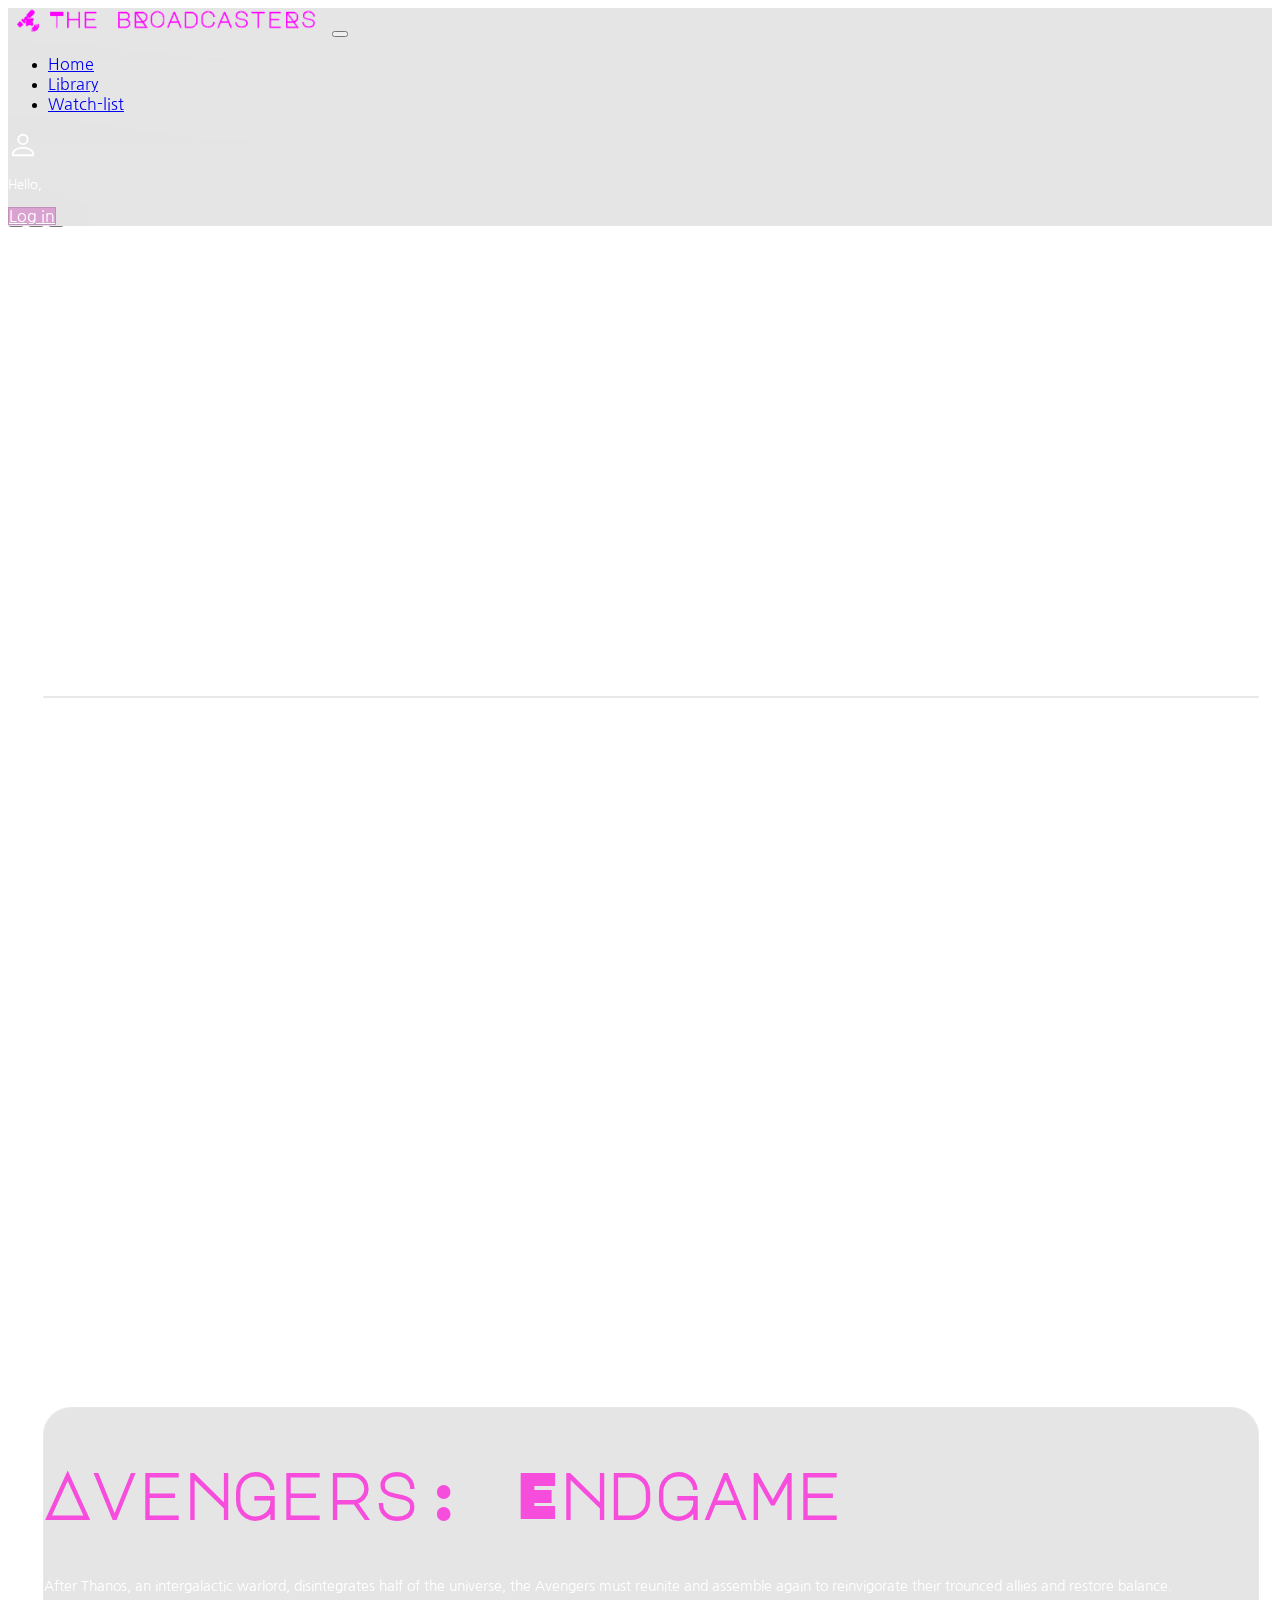
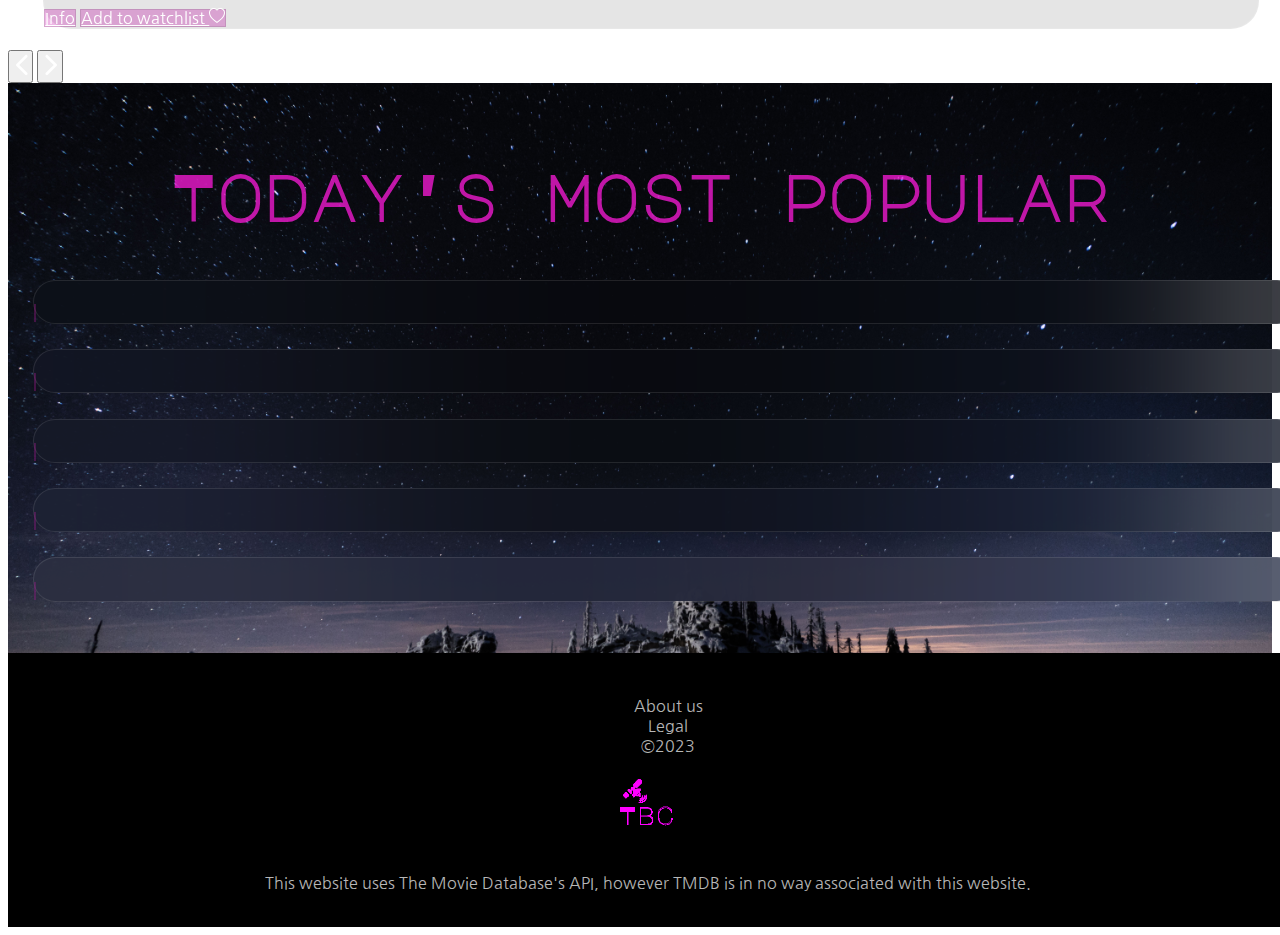
==== commit 1cefc574: "Bug fixes & loading states" ====
--- a/index.html
+++ b/index.html
@@ -61,7 +61,7 @@
       
 
       <!-- carousel ----------------------------------------------------------------------------->
-      <div id="carouselExampleIndicators" class="carousel slide mt-2" data-bs-ride="carousel" >
+      <div id="carouselExampleIndicators" class="carousel slide mt-3" data-bs-ride="carousel" >
         <div class="carousel-indicators">
           <button type="button" data-bs-target="#carouselExampleIndicators" data-bs-slide-to="0" class="active" aria-current="true" aria-label="Slide 1"></button>
           <button type="button" data-bs-target="#carouselExampleIndicators" data-bs-slide-to="1" aria-label="Slide 2"></button>
@@ -74,21 +74,19 @@
         <div class="carousel-inner" id="mainCarousel">
           
           <!-- slide 1 -->
-          <div class="carousel-item active p-0 m-0 mt-2">
+          <div class="carousel-item active">
 
             <div class="videoContainer">
-              <iframe class="responsive-iframe" src="https://www.youtube.com/embed/UqcGdmJJVTY?&amp;controls=0" title="YouTube video player" frameborder="0" allow="accelerometer; autoplay; clipboard-write; encrypted-media; gyroscope; picture-in-picture; web-share" allowfullscreen></iframe>
+              
+              <iframe class="responsive-iframe" src="https://www.youtube.com/embed/D0UnqGm_miA?si=BX4wVEIh7Dz3nydG&amp;controls=0" title="YouTube video player" frameborder="0" allow="accelerometer; autoplay; clipboard-write; encrypted-media; gyroscope; picture-in-picture; web-share" allowfullscreen></iframe>
               
               <div class="card-info">
                 <div class="col-lg-9 col-md-8 col-sm-11">
                   <div class="card ">
                     <div class="card-body" >
-                      <h2 class="card-title" id="title">SAW X</h2>
-                      <p class="card-text card-info-hover" id="desc">After Thanos, an intergalactic warlord, disintegrates half of the universe, the Avengers must reunite and assemble again to reinvigorate their trounced allies and restore balance.</p>
-                      <a href="#" class="btn btn-primary card-info-hover" id="infoBtn">Info</a>
-                      <a href="#" class="btn btn-primary card-info-hover" id="watchBtn">Add to watchlist <svg xmlns="http://www.w3.org/2000/svg" width="16" height="16" fill="currentColor" class="bi bi-heart" viewBox="0 0 16 16">
-                        <path d="m8 2.748-.717-.737C5.6.281 2.514.878 1.4 3.053c-.523 1.023-.641 2.5.314 4.385.92 1.815 2.834 3.989 6.286 6.357 3.452-2.368 5.365-4.542 6.286-6.357.955-1.886.838-3.362.314-4.385C13.486.878 10.4.28 8.717 2.01L8 2.748zM8 15C-7.333 4.868 3.279-3.04 7.824 1.143c.06.055.119.112.176.171a3.12 3.12 0 0 1 .176-.17C12.72-3.042 23.333 4.867 8 15z"/>
-                      </svg></a>
+                      <span class="placeholder col-7"></span>
+                      <span class="placeholder col-7"></span>
+                      <span class="placeholder col-7"></span>
                     </div>
                    
                   </div> <!-- end card -->
@@ -100,27 +98,7 @@
 
           <!-- slide 2 -->
           <div class="carousel-item p-0 m-0 mt-2">
-
-            <div class="videoContainer">
-              <iframe class="responsive-iframe" src="https://www.youtube.com/embed/olXYZOsXw_o?si=Xc9LQaA5WyBjp9RA&amp;controls=0" title="YouTube video player" frameborder="0" allow="accelerometer; autoplay; clipboard-write; encrypted-media; gyroscope; picture-in-picture; web-share" allowfullscreen></iframe>
-              
-              <div class="card-info">
-                <div class="col-lg-6 col-md-8 col-sm-11">
-                  <div class="card ">
-                    <div class="card-body" class="card-info-for-hover">
-                      <h2 class="card-title" id="title">Avengers: Endgame</h2>
-                      <p class="card-text card-info-hover" id="desc">After Thanos, an intergalactic warlord, disintegrates half of the universe, the Avengers must reunite and assemble again to reinvigorate their trounced allies and restore balance.</p>
-                      <a href="#" class="btn btn-primary card-info-hover" id="infoBtn">Info</a>
-                      <a href="#" class="btn btn-primary card-info-hover" id="watchBtn">Add to watchlist <svg xmlns="http://www.w3.org/2000/svg" width="16" height="16" fill="currentColor" class="bi bi-heart" viewBox="0 0 16 16">
-                        <path d="m8 2.748-.717-.737C5.6.281 2.514.878 1.4 3.053c-.523 1.023-.641 2.5.314 4.385.92 1.815 2.834 3.989 6.286 6.357 3.452-2.368 5.365-4.542 6.286-6.357.955-1.886.838-3.362.314-4.385C13.486.878 10.4.28 8.717 2.01L8 2.748zM8 15C-7.333 4.868 3.279-3.04 7.824 1.143c.06.055.119.112.176.171a3.12 3.12 0 0 1 .176-.17C12.72-3.042 23.333 4.867 8 15z"/>
-                      </svg></a>
-                    </div>
-                   
-                  </div> <!-- end card -->
-                </div> <!-- end col -->
-              </div> <!-- end card info -->
-            </div> <!-- end videoContainer -->
-
+            
           </div> <!-- end slide 2 -->
 
           <!-- slide 3 -->
@@ -186,24 +164,44 @@
           <!-- cards div col -->
           <div class="col-lg-3 col-md-4 col-sm-6">
 
+            <div class="card" aria-hidden="true">
+
+              <div class="card-body">
+                <h5 class="card-title placeholder-glow">
+                  <span class="placeholder col-6"></span>
+                </h5>
+                <p class="card-text placeholder-glow">
+                  <span class="placeholder col-7"></span>
+                  <span class="placeholder col-4"></span>
+                  <span class="placeholder col-4"></span>
+                  <span class="placeholder col-6"></span>
+                  <span class="placeholder col-8"></span>
+                </p>
+                <a href="#" tabindex="-1" class="btn btn-primary disabled placeholder col-6"></a>
+              </div>
+            </div>
+          <!-- end card div col -->
+          </div>
+
+          <!-- cards div col -->
+          <div class="col-lg-3 col-md-4 col-sm-6">
+
             <!-- div card -->
-            <div class="card ">
-
-              <!-- poster img -->
-              <img src="assets//poster1.png" class="card-img-top" alt="...">
-              
-              <!-- div card body -->
-              <div class="card-img-overlay card-info-hover">
-                <h5 class="card-title">Lorem ipsum dolor</h5>
-                <p class="card-text card-info-hover">Lorem ipsum dolor sit amet consectetur adipisicing elit. Accusamus, natus.</p>
-                <a href="#" class="btn btn-primary card-info-hover">Info</a>
-                <!-- heart button -->
-                <a href="#" class="btn btn-primary card-info-hover"><svg xmlns="http://www.w3.org/2000/svg" width="16" height="16" fill="currentColor" class="bi bi-heart" viewBox="0 0 16 16">
-                  <path d="m8 2.748-.717-.737C5.6.281 2.514.878 1.4 3.053c-.523 1.023-.641 2.5.314 4.385.92 1.815 2.834 3.989 6.286 6.357 3.452-2.368 5.365-4.542 6.286-6.357.955-1.886.838-3.362.314-4.385C13.486.878 10.4.28 8.717 2.01L8 2.748zM8 15C-7.333 4.868 3.279-3.04 7.824 1.143c.06.055.119.112.176.171a3.12 3.12 0 0 1 .176-.17C12.72-3.042 23.333 4.867 8 15z"/>
-                </svg></a>
-                <!-- end div card body -->
-              </div>
-            <!-- end div card -->
+            <div class="card" aria-hidden="true">
+
+              <div class="card-body">
+                <h5 class="card-title placeholder-glow">
+                  <span class="placeholder col-6"></span>
+                </h5>
+                <p class="card-text placeholder-glow">
+                  <span class="placeholder col-7"></span>
+                  <span class="placeholder col-4"></span>
+                  <span class="placeholder col-4"></span>
+                  <span class="placeholder col-6"></span>
+                  <span class="placeholder col-8"></span>
+                </p>
+                <a href="#" tabindex="-1" class="btn btn-primary disabled placeholder col-6"></a>
+              </div>
             </div>
           <!-- end card div col -->
           </div>
@@ -212,23 +210,21 @@
           <div class="col-lg-3 col-md-4 col-sm-6">
 
             <!-- div card -->
-            <div class="card ">
-
-              <!-- poster img -->
-              <img src="assets//poster2.png" class="card-img-top" alt="...">
-              
-              <!-- div card body -->
-              <div class="card-img-overlay card-info-hover">
-                <h5 class="card-title">Lorem ipsum dolor</h5>
-                <p class="card-text card-info-hover">Lorem ipsum dolor sit amet consectetur adipisicing elit. Accusamus, natus.</p>
-                <a href="#" class="btn btn-primary card-info-hover">Info</a>
-                <!-- heart button -->
-                <a href="#" class="btn btn-primary card-info-hover"><svg xmlns="http://www.w3.org/2000/svg" width="16" height="16" fill="currentColor" class="bi bi-heart" viewBox="0 0 16 16">
-                  <path d="m8 2.748-.717-.737C5.6.281 2.514.878 1.4 3.053c-.523 1.023-.641 2.5.314 4.385.92 1.815 2.834 3.989 6.286 6.357 3.452-2.368 5.365-4.542 6.286-6.357.955-1.886.838-3.362.314-4.385C13.486.878 10.4.28 8.717 2.01L8 2.748zM8 15C-7.333 4.868 3.279-3.04 7.824 1.143c.06.055.119.112.176.171a3.12 3.12 0 0 1 .176-.17C12.72-3.042 23.333 4.867 8 15z"/>
-                </svg></a>
-                <!-- end div card body -->
-              </div>
-            <!-- end div card -->
+            <div class="card" aria-hidden="true">
+
+              <div class="card-body">
+                <h5 class="card-title placeholder-glow">
+                  <span class="placeholder col-6"></span>
+                </h5>
+                <p class="card-text placeholder-glow">
+                  <span class="placeholder col-7"></span>
+                  <span class="placeholder col-4"></span>
+                  <span class="placeholder col-4"></span>
+                  <span class="placeholder col-6"></span>
+                  <span class="placeholder col-8"></span>
+                </p>
+                <a href="#" tabindex="-1" class="btn btn-primary disabled placeholder col-6"></a>
+              </div>
             </div>
           <!-- end card div col -->
           </div>
@@ -237,23 +233,21 @@
           <div class="col-lg-3 col-md-4 col-sm-6">
 
             <!-- div card -->
-            <div class="card ">
-
-              <!-- poster img -->
-              <img src="assets//poster3.png" class="card-img-top" alt="...">
-              
-              <!-- div card body -->
-              <div class="card-img-overlay card-info-hover">
-                <h5 class="card-title">Lorem ipsum dolor</h5>
-                <p class="card-text card-info-hover">Lorem ipsum dolor sit amet consectetur adipisicing elit. Accusamus, natus.</p>
-                <a href="#" class="btn btn-primary card-info-hover">Info</a>
-                <!-- heart button -->
-                <a href="#" class="btn btn-primary card-info-hover"><svg xmlns="http://www.w3.org/2000/svg" width="16" height="16" fill="currentColor" class="bi bi-heart" viewBox="0 0 16 16">
-                  <path d="m8 2.748-.717-.737C5.6.281 2.514.878 1.4 3.053c-.523 1.023-.641 2.5.314 4.385.92 1.815 2.834 3.989 6.286 6.357 3.452-2.368 5.365-4.542 6.286-6.357.955-1.886.838-3.362.314-4.385C13.486.878 10.4.28 8.717 2.01L8 2.748zM8 15C-7.333 4.868 3.279-3.04 7.824 1.143c.06.055.119.112.176.171a3.12 3.12 0 0 1 .176-.17C12.72-3.042 23.333 4.867 8 15z"/>
-                </svg></a>
-                <!-- end div card body -->
-              </div>
-            <!-- end div card -->
+            <div class="card" aria-hidden="true">
+
+              <div class="card-body">
+                <h5 class="card-title placeholder-glow">
+                  <span class="placeholder col-6"></span>
+                </h5>
+                <p class="card-text placeholder-glow">
+                  <span class="placeholder col-7"></span>
+                  <span class="placeholder col-4"></span>
+                  <span class="placeholder col-4"></span>
+                  <span class="placeholder col-6"></span>
+                  <span class="placeholder col-8"></span>
+                </p>
+                <a href="#" tabindex="-1" class="btn btn-primary disabled placeholder col-6"></a>
+              </div>
             </div>
           <!-- end card div col -->
           </div>
@@ -262,48 +256,21 @@
           <div class="col-lg-3 col-md-4 col-sm-6">
 
             <!-- div card -->
-            <div class="card ">
-
-              <!-- poster img -->
-              <img src="assets//poster4.png" class="card-img-top" alt="...">
-              
-              <!-- div card body -->
-              <div class="card-img-overlay card-info-hover">
-                <h5 class="card-title">Lorem ipsum dolor</h5>
-                <p class="card-text card-info-hover">Lorem ipsum dolor sit amet consectetur adipisicing elit. Accusamus, natus.</p>
-                <a href="#" class="btn btn-primary card-info-hover">Info</a>
-                <!-- heart button -->
-                <a href="#" class="btn btn-primary card-info-hover"><svg xmlns="http://www.w3.org/2000/svg" width="16" height="16" fill="currentColor" class="bi bi-heart" viewBox="0 0 16 16">
-                  <path d="m8 2.748-.717-.737C5.6.281 2.514.878 1.4 3.053c-.523 1.023-.641 2.5.314 4.385.92 1.815 2.834 3.989 6.286 6.357 3.452-2.368 5.365-4.542 6.286-6.357.955-1.886.838-3.362.314-4.385C13.486.878 10.4.28 8.717 2.01L8 2.748zM8 15C-7.333 4.868 3.279-3.04 7.824 1.143c.06.055.119.112.176.171a3.12 3.12 0 0 1 .176-.17C12.72-3.042 23.333 4.867 8 15z"/>
-                </svg></a>
-                <!-- end div card body -->
-              </div>
-            <!-- end div card -->
-            </div>
-          <!-- end card div col -->
-          </div>
-
-          <!-- cards div col -->
-          <div class="col-lg-3 col-md-4 col-sm-6">
-
-            <!-- div card -->
-            <div class="card ">
-
-              <!-- poster img -->
-              <img src="assets//poster5.png" class="card-img-top" alt="...">
-              
-              <!-- div card body -->
-              <div class="card-img-overlay card-info-hover">
-                <h5 class="card-title">Lorem ipsum dolor</h5>
-                <p class="card-text card-info-hover">Lorem ipsum dolor sit amet consectetur adipisicing elit. Accusamus, natus.</p>
-                <a href="#" class="btn btn-primary card-info-hover">Info</a>
-                <!-- heart button -->
-                <a href="#" class="btn btn-primary card-info-hover"><svg xmlns="http://www.w3.org/2000/svg" width="16" height="16" fill="currentColor" class="bi bi-heart" viewBox="0 0 16 16">
-                  <path d="m8 2.748-.717-.737C5.6.281 2.514.878 1.4 3.053c-.523 1.023-.641 2.5.314 4.385.92 1.815 2.834 3.989 6.286 6.357 3.452-2.368 5.365-4.542 6.286-6.357.955-1.886.838-3.362.314-4.385C13.486.878 10.4.28 8.717 2.01L8 2.748zM8 15C-7.333 4.868 3.279-3.04 7.824 1.143c.06.055.119.112.176.171a3.12 3.12 0 0 1 .176-.17C12.72-3.042 23.333 4.867 8 15z"/>
-                </svg></a>
-                <!-- end div card body -->
-              </div>
-            <!-- end div card -->
+            <div class="card" aria-hidden="true">
+
+              <div class="card-body">
+                <h5 class="card-title placeholder-glow">
+                  <span class="placeholder col-6"></span>
+                </h5>
+                <p class="card-text placeholder-glow">
+                  <span class="placeholder col-7"></span>
+                  <span class="placeholder col-4"></span>
+                  <span class="placeholder col-4"></span>
+                  <span class="placeholder col-6"></span>
+                  <span class="placeholder col-8"></span>
+                </p>
+                <a href="#" tabindex="-1" class="btn btn-primary disabled placeholder col-6"></a>
+              </div>
             </div>
           <!-- end card div col -->
           </div>
--- a/styles/main.css
+++ b/styles/main.css
@@ -9,7 +9,7 @@
 h1{
     font-family: 'Major Mono Display', monospace;
     color: rgba(252, 27, 218, 0.754);
-    font-size: 80px;
+    font-size: 5vw;
     font-weight: bold;
 }
 
@@ -23,7 +23,7 @@
 }
 
 h2{
-    font-size: 6vh;
+    font-size: 5vw;
 }
 
 h3{
@@ -333,6 +333,5 @@
     width: 2%;
 }
 
-/* Testing zone */
-
-
+
+
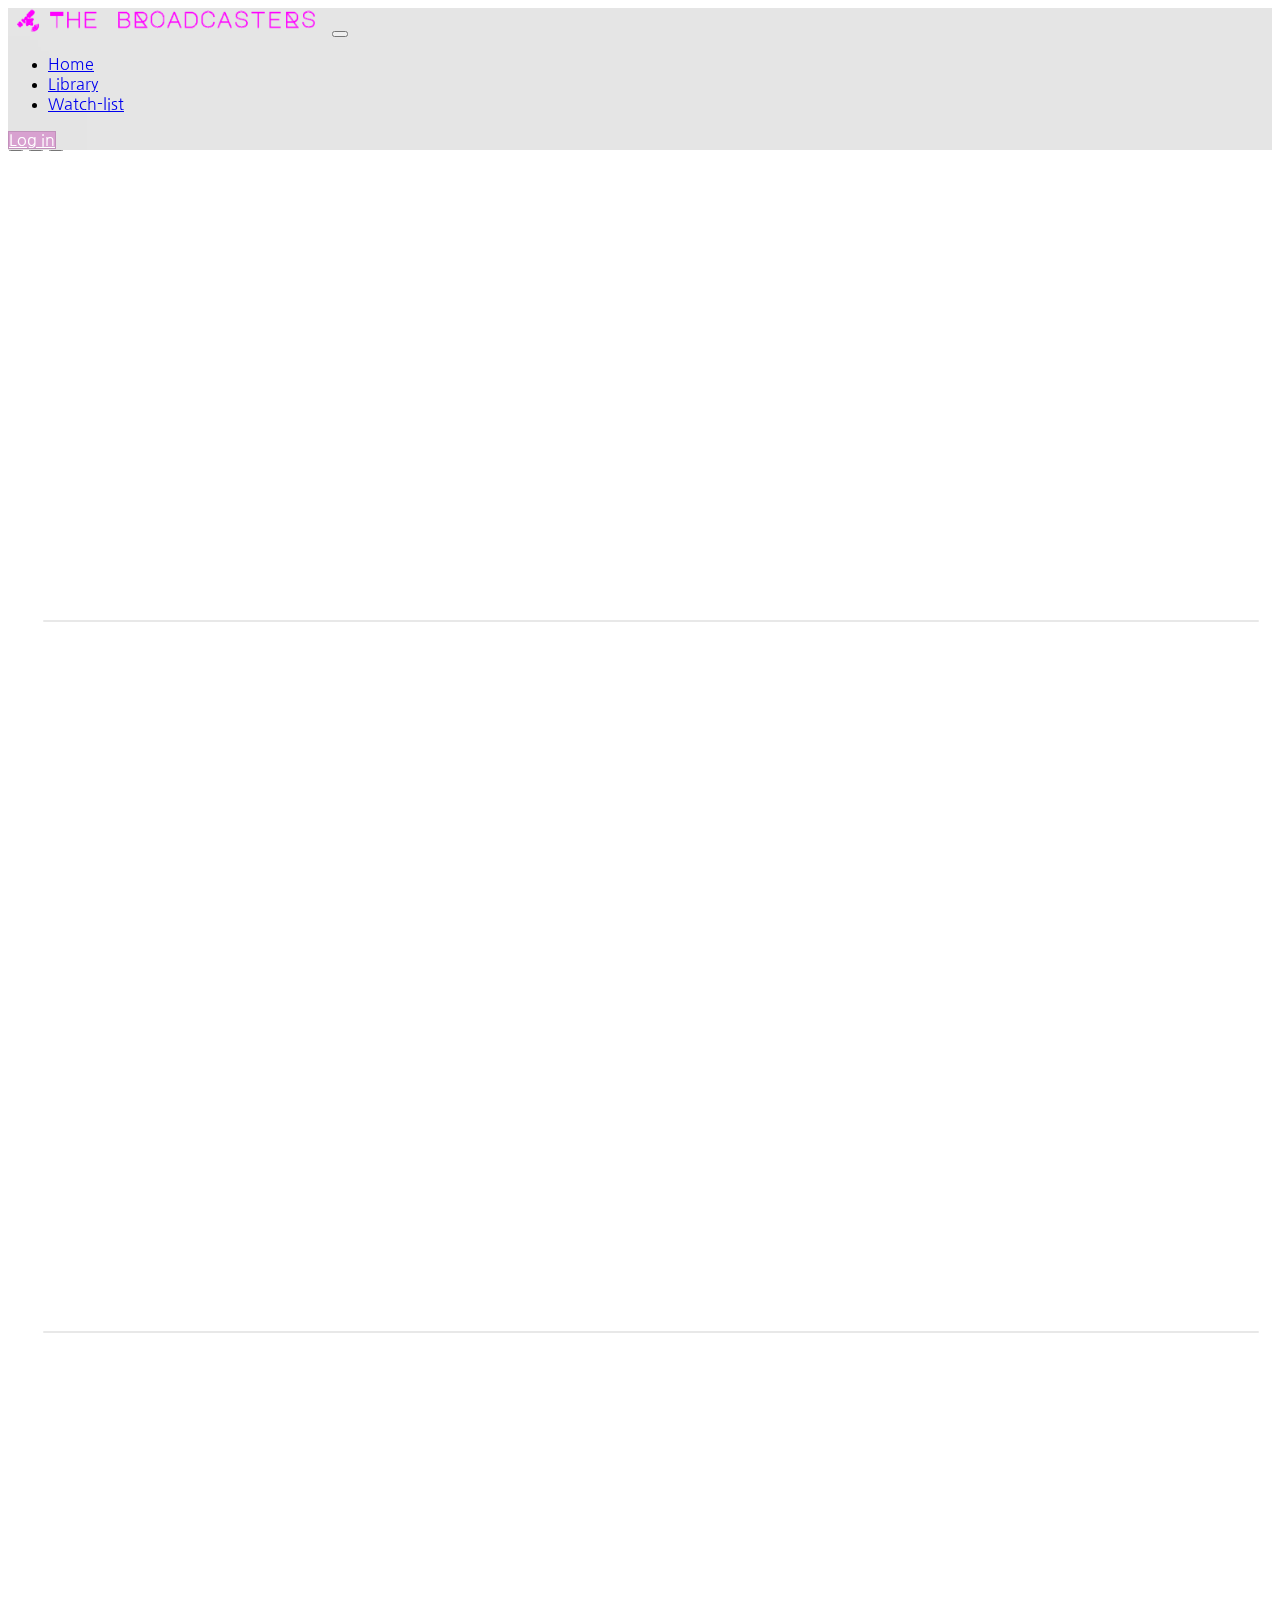
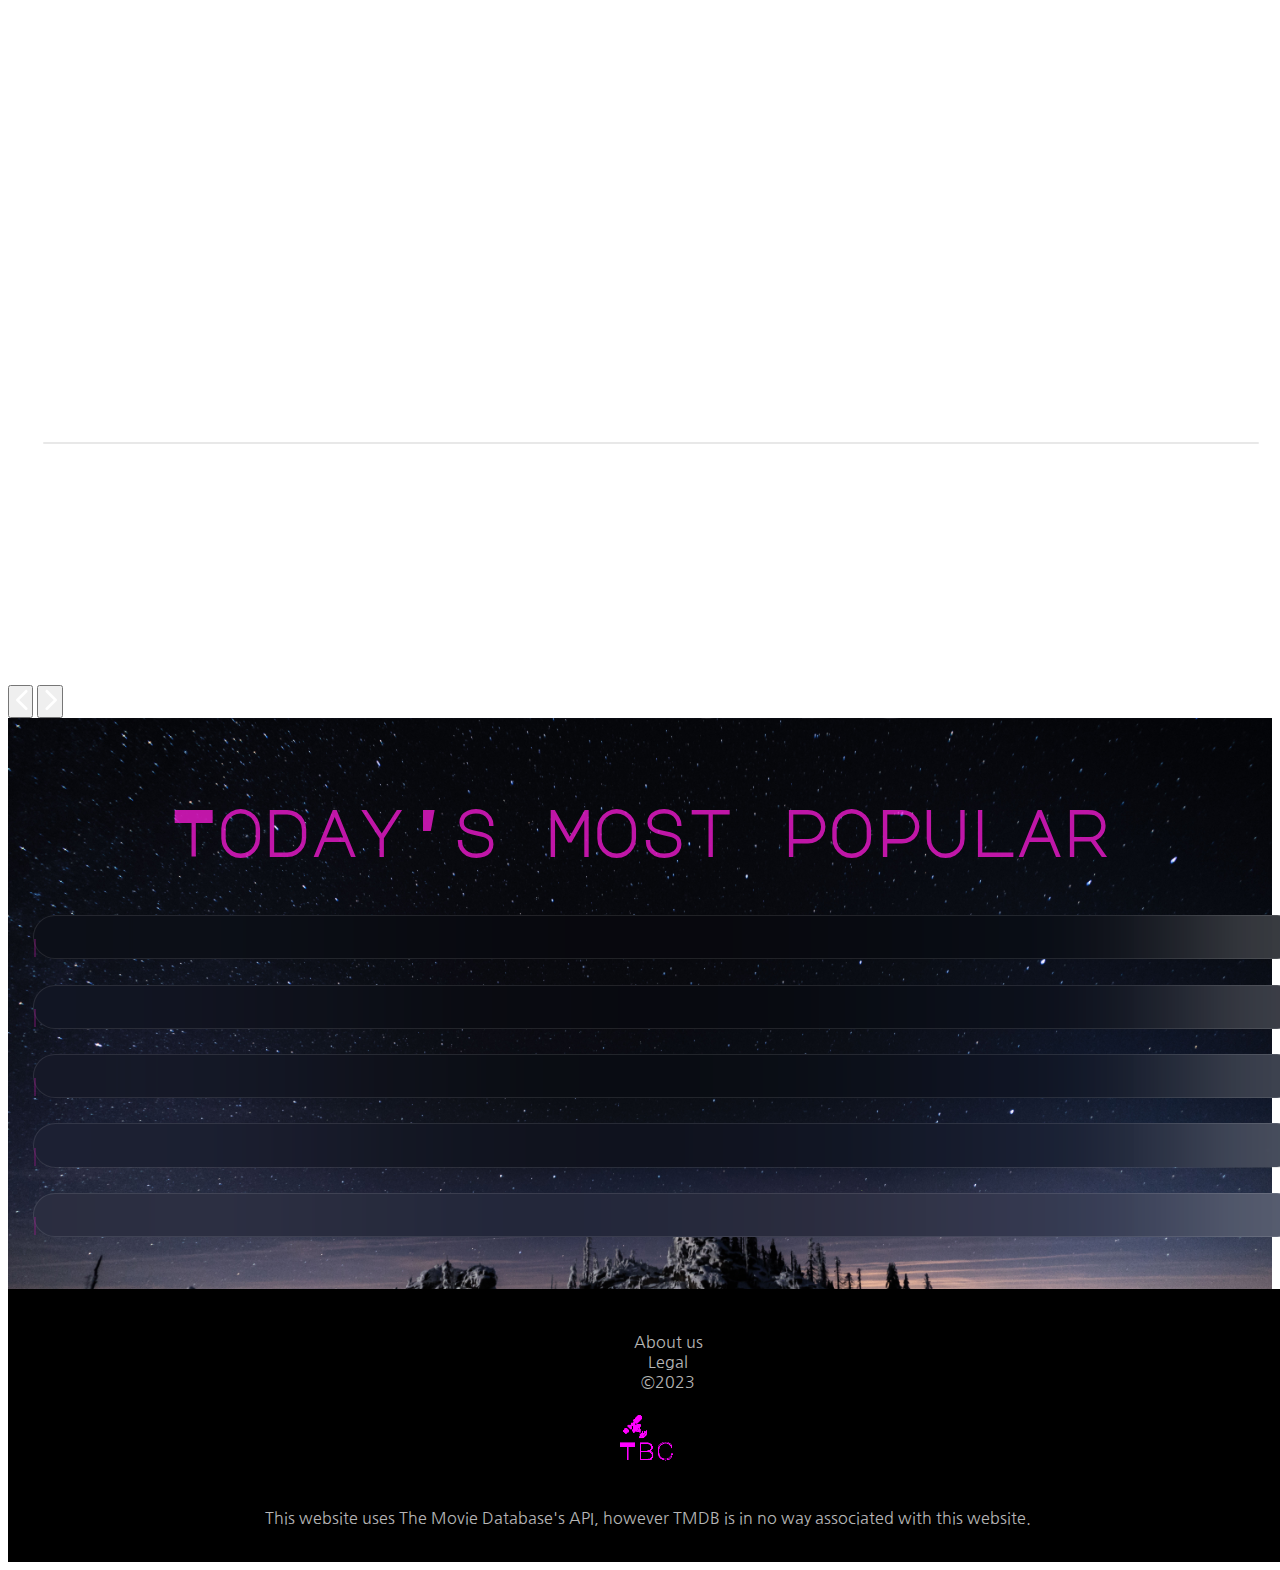
==== commit 1948d281: "Sign-up page update" ====
--- a/index.html
+++ b/index.html
@@ -98,6 +98,23 @@
 
           <!-- slide 2 -->
           <div class="carousel-item p-0 m-0 mt-2">
+            <div class="videoContainer">
+              
+              <iframe class="responsive-iframe" src="https://www.youtube.com/embed/D0UnqGm_miA?si=BX4wVEIh7Dz3nydG&amp;controls=0" title="YouTube video player" frameborder="0" allow="accelerometer; autoplay; clipboard-write; encrypted-media; gyroscope; picture-in-picture; web-share" allowfullscreen></iframe>
+              
+              <div class="card-info">
+                <div class="col-lg-9 col-md-8 col-sm-11">
+                  <div class="card ">
+                    <div class="card-body" >
+                      <span class="placeholder col-7"></span>
+                      <span class="placeholder col-7"></span>
+                      <span class="placeholder col-7"></span>
+                    </div>
+                   
+                  </div> <!-- end card -->
+                </div> <!-- end col -->
+              </div> <!-- end card info -->
+            </div> <!-- end videoContainer -->
             
           </div> <!-- end slide 2 -->
 
@@ -105,18 +122,16 @@
           <div class="carousel-item p-0 m-0 mt-2">
 
             <div class="videoContainer">
-              <iframe class="responsive-iframe" src="https://www.youtube.com/embed/agnpaFLo0to?si=cPkIvhl3ywlMxju1&amp;controls=0" title="YouTube video player" frameborder="0" allow="accelerometer; autoplay; clipboard-write; encrypted-media; gyroscope; picture-in-picture; web-share" allowfullscreen></iframe>
+              
+              <iframe class="responsive-iframe" src="https://www.youtube.com/embed/D0UnqGm_miA?si=BX4wVEIh7Dz3nydG&amp;controls=0" title="YouTube video player" frameborder="0" allow="accelerometer; autoplay; clipboard-write; encrypted-media; gyroscope; picture-in-picture; web-share" allowfullscreen></iframe>
               
               <div class="card-info">
-                <div class="col-lg-6 col-md-8 col-sm-11">
+                <div class="col-lg-9 col-md-8 col-sm-11">
                   <div class="card ">
-                    <div class="card-body" class="card-info-for-hover">
-                      <h2 class="card-title" id="title">Avengers: Endgame</h2>
-                      <p class="card-text card-info-hover" id="desc">After Thanos, an intergalactic warlord, disintegrates half of the universe, the Avengers must reunite and assemble again to reinvigorate their trounced allies and restore balance.</p>
-                      <a href="#" class="btn btn-primary card-info-hover" id="infoBtn">Info</a>
-                      <a href="#" class="btn btn-primary card-info-hover" id="watchBtn">Add to watchlist <svg xmlns="http://www.w3.org/2000/svg" width="16" height="16" fill="currentColor" class="bi bi-heart" viewBox="0 0 16 16">
-                        <path d="m8 2.748-.717-.737C5.6.281 2.514.878 1.4 3.053c-.523 1.023-.641 2.5.314 4.385.92 1.815 2.834 3.989 6.286 6.357 3.452-2.368 5.365-4.542 6.286-6.357.955-1.886.838-3.362.314-4.385C13.486.878 10.4.28 8.717 2.01L8 2.748zM8 15C-7.333 4.868 3.279-3.04 7.824 1.143c.06.055.119.112.176.171a3.12 3.12 0 0 1 .176-.17C12.72-3.042 23.333 4.867 8 15z"/>
-                      </svg></a>
+                    <div class="card-body" >
+                      <span class="placeholder col-7"></span>
+                      <span class="placeholder col-7"></span>
+                      <span class="placeholder col-7"></span>
                     </div>
                    
                   </div> <!-- end card -->
